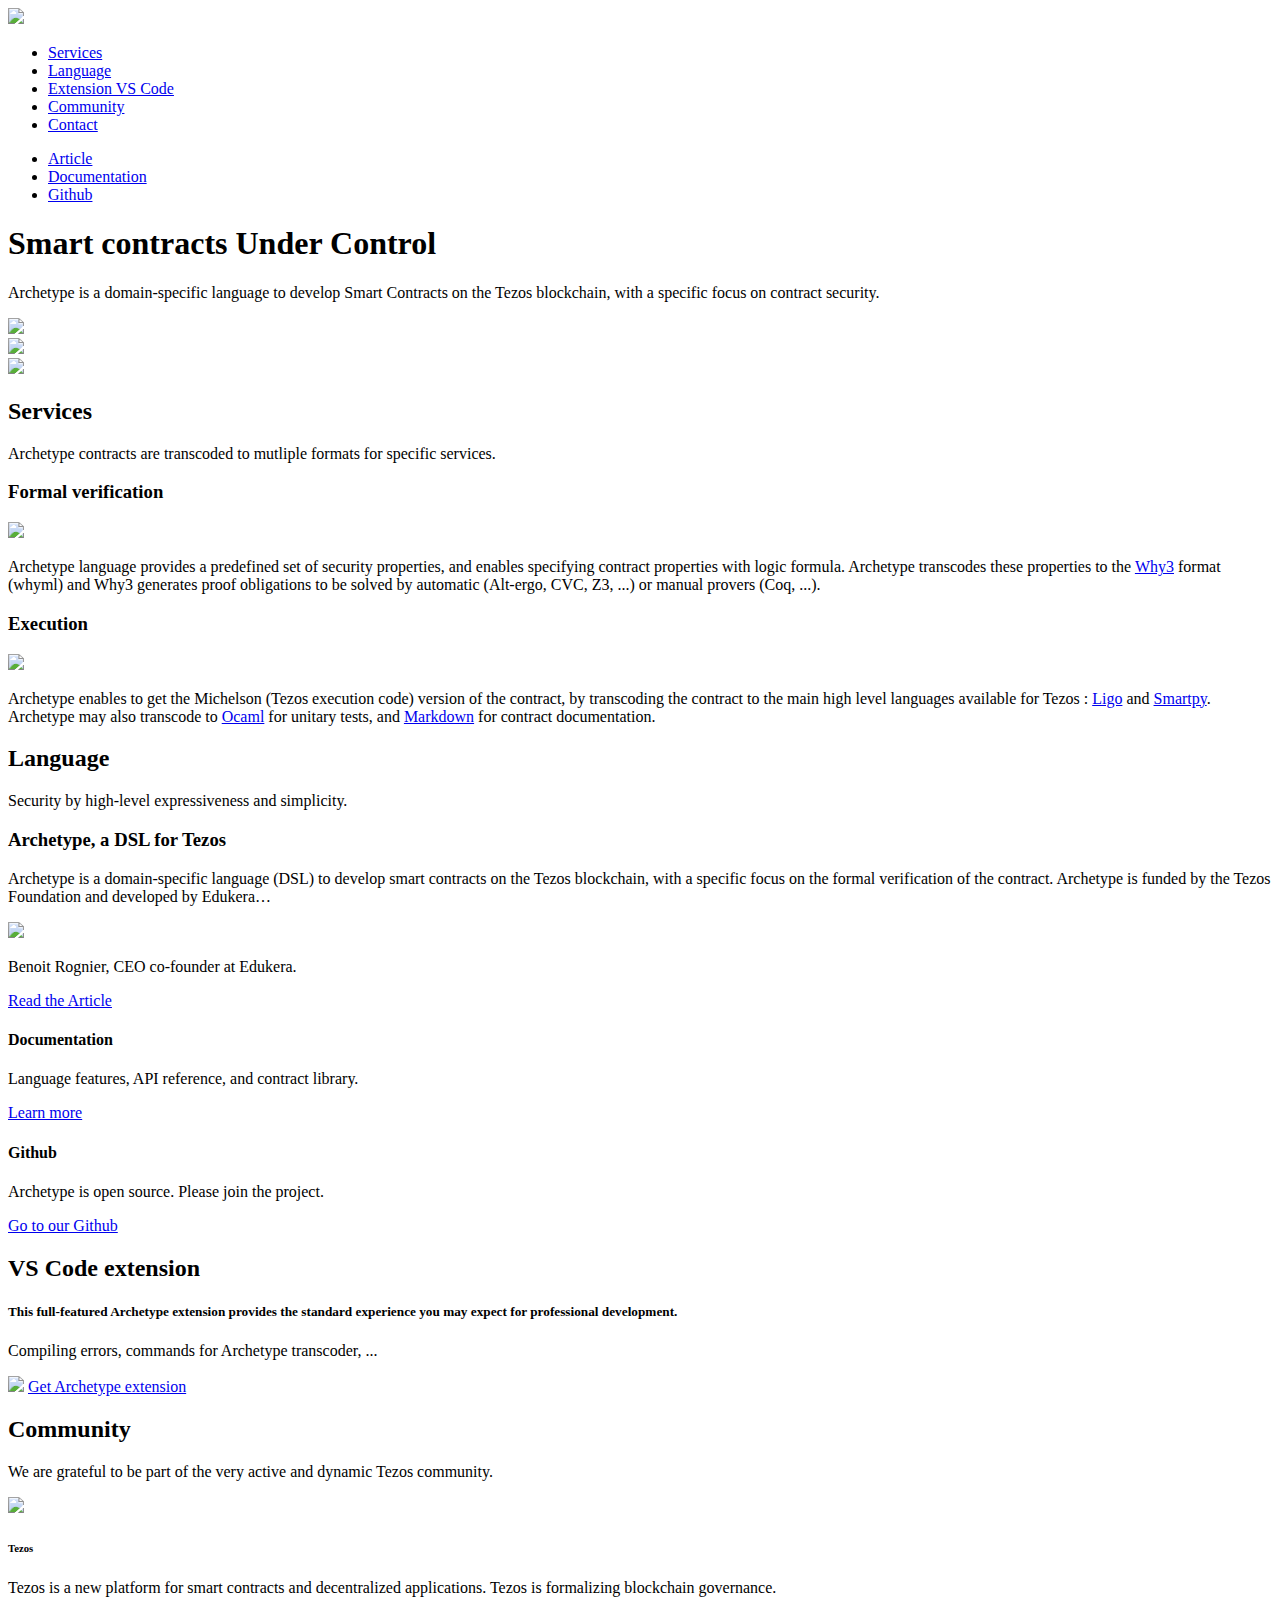
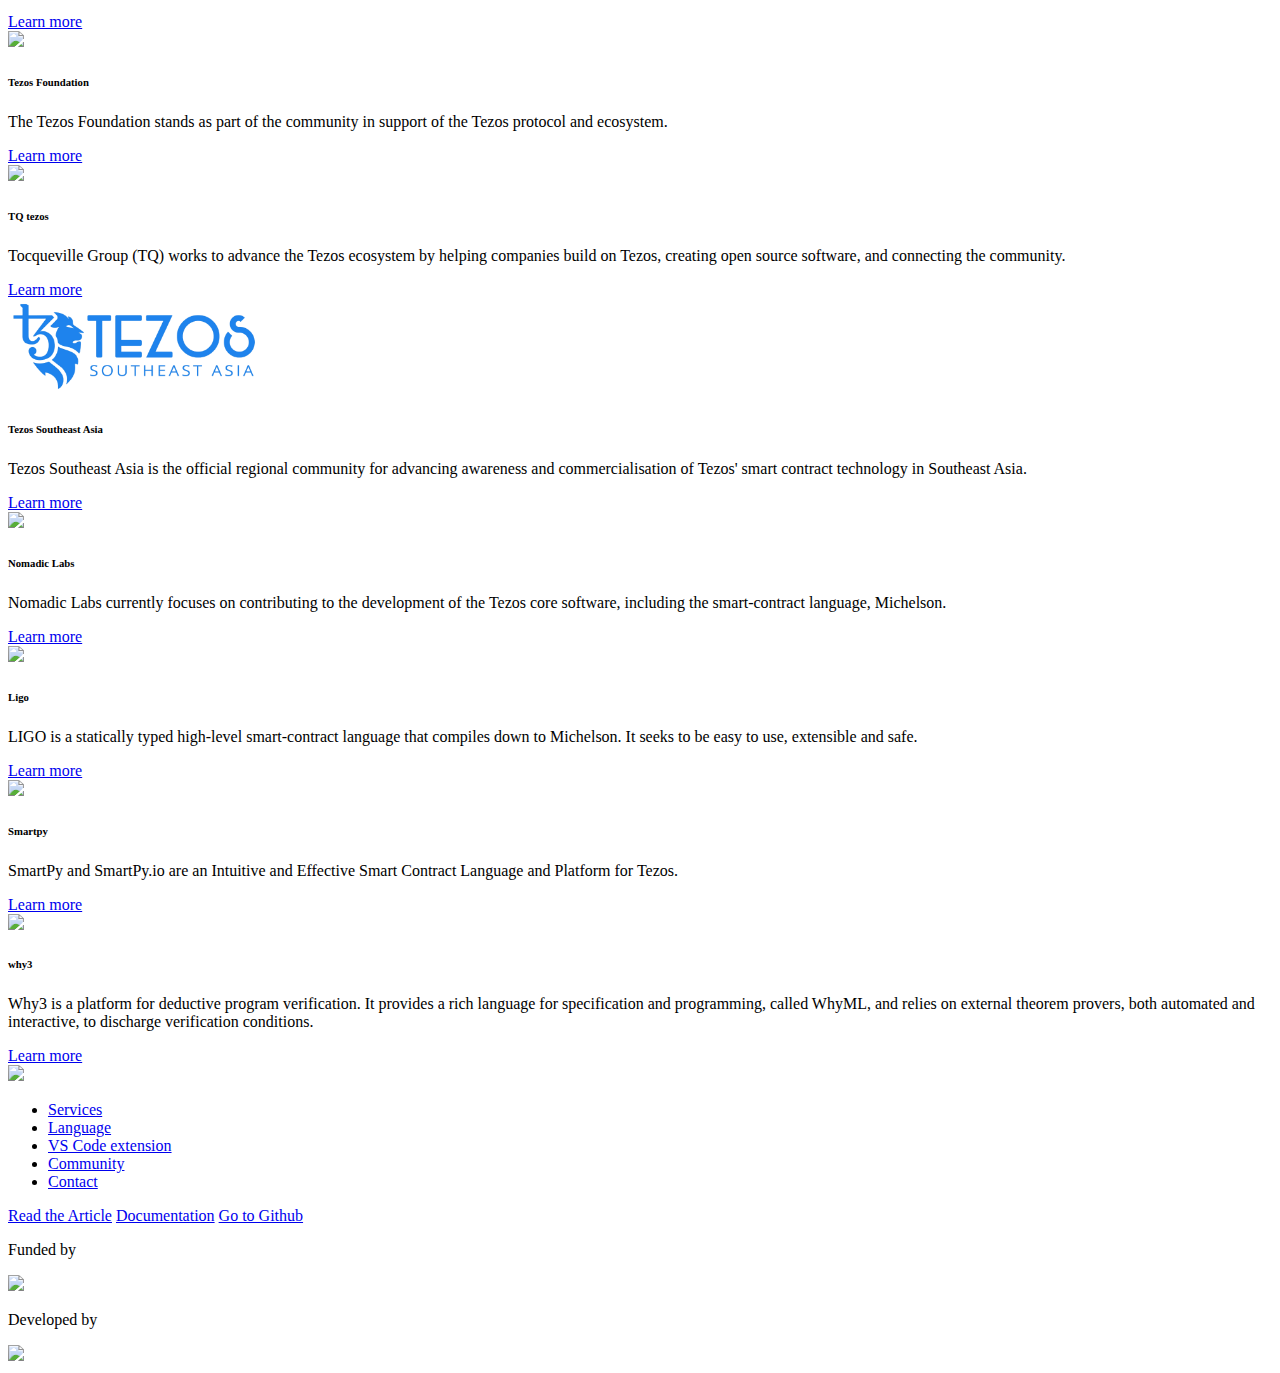
==== index.html @ a20a6f35 "code cleansing" ====
<!DOCTYPE html>
<!--[if lt IE 7]>      <html class="no-js lt-ie9 lt-ie8 lt-ie7"> <![endif]-->
<!--[if IE 7]>         <html class="no-js lt-ie9 lt-ie8"> <![endif]-->
<!--[if IE 8]>         <html class="no-js lt-ie9"> <![endif]-->
<!--[if gt IE 8]><!-->
<html class="no-js">
<!--<![endif]-->

<head>
    <meta charset="UTF-8">
    <meta name="viewport" content="width=device-width, initial-scale=1, shrink-to-fit=no">
    <meta name="description"
        content="Archetype is a domain-specific language (DSL) to develop smart contracts on the Tezos blockchain, with a specific focus on contract security.">
    <meta name="keywords" content="language smart-contract tezos verification dsl">

    <meta http-equiv="expires" content="Tue, 01 Jan 1980 1:00:00 GMT">

    <title>Archetype</title>


    <link rel="shortcut icon" href="images/favicon@2x.png">
    <link
        href="https://fonts.googleapis.com/css?family=Open+Sans:300,400,600,700|Montserrat:300,400,500,600,700|Source+Serif+Pro&display=swap"
        rel="stylesheet">
    <link href="css/bootstrap.min.css" rel="stylesheet" type="text/css">
    <link href="css/aos.css" rel="stylesheet" type="text/css">
    <link href="css/style.css" rel="stylesheet" type="text/css">

</head>

<body>
    <!--header [start]-->
    <header>
        <div class="layout">
            <div class="container-fluid">
                <!--navigation [start]-->
                <nav class="navbar fixed-top absolute-top navbar-expand-lg navbar-light ">
                    <a class="navbar-brand" href="#">
                        <img src="images/logo.svg">
                    </a>
                    <a id="nav-icon2" class="nav_toggle">
                        <span></span>
                        <span></span>
                        <span></span>
                        <span></span>
                        <span></span>
                        <span></span>
                    </a>

                    <div class="collapse navbar-collapse navigation_view" id="containerNavbar">
                        <div class="navigation_innner">
                            <div class="mobile_navigation">
                                <ul>
                                    <li><a href="#service" class="nav-link">Services</a></li>
                                    <li><a href="#language" class="nav-link">Language</a></li>
                                    <li><a href="#vs_code" class="nav-link">Extension VS Code</a></li>
                                    <li><a href="#community" class="nav-link">Community</a></li>
                                    <li><a href="javascript:;" class="nav-link">Contact</a></li>
                                </ul>
                            </div>
                            <ul class="nav">
                                <li class="nav-item">
                                    <a target="_blank" class="nav-link active"
                                        href="https://medium.com/coinmonks/archetype-a-dsl-for-tezos-6f55c92d1035">Article</a>
                                </li>
                                <li class="nav-item">
                                    <a target="_blank" class="nav-link"
                                        href="https://docs.archetype-lang.org/">Documentation</a>
                                </li>
                                <li class="nav-item">
                                    <a target="_blank" class="nav-link git_icon_white"
                                        href="https://github.com/edukera/archetype-lang"><i></i>Github</a>
                                </li>
                            </ul>
                        </div>
                    </div>
                </nav>
                <!--navigation [End]-->
            </div>
        </div>
        <!--banner [start]-->
        <div class="banner">
            <div class="layout">
                <div class="container-fluid">
                    <div class="d-flex flex-wrap">
                        <div class="col-sm-12 col-md-12 col-lg-6">
                            <div class="banner_info" data-aos="fade-right">
                                <h1>Smart contracts Under Control</h1>
                                <p>Archetype is a domain-specific language to develop Smart Contracts on the Tezos
                                    blockchain,
                                    with a specific focus on contract security.</p>
                            </div>
                        </div>
                    </div>
                </div>
            </div>
            <div class="scene_banner" id="scene_banner">
                <div class="particle_object" data-depth="0.5">
                    <img src="images/banner_parts.png">
                </div>
                <div class="particle_object_blur" data-depth="0.3">
                    <img src="images/banner_part2.png">
                </div>
            </div>

            <div class="banner_right_part" data-aos="zoom-in" data-aos-offset="50">
                <div class="banner_image">
                    <img src="images/Illu-home.svg">
                </div>
            </div>
        </div>
        <!--banner [End]-->
    </header>
    <!--header [end]-->
    <!--main [start]-->
    <main>
        <!--service section [start]-->
        <div class="service_section" id="service">
            <div class="layout">
                <div class="container-fluid">
                    <div class="d-flex flex-wrap">
                        <div class="col-sm-12 col-md-7 col-lg-6 col-xl-5">
                            <div class="service_title_part">
                                <h2 class="title">Services</h2>
                                <p class="subtitle">Archetype contracts are transcoded to mutliple formats for specific
                                    services.</p>
                            </div>
                        </div>
                    </div>
                </div>
            </div>
            <div class="service_list">
                <div class="service_row">
                    <div class="layout">
                        <div class="container-fluid">
                            <div class="service_item">
                                <div class="col-sm-12">
                                    <div class="d-flex justify-content-end">
                                        <div class="flex-md-column">
                                            <div class="service_info">
                                                <h3 class="sub_heading" data-aos="fade-left">Formal verification</h3>
                                                <div class="service_image" data-aos="fade-right">
                                                    <img src="images/verify_icon@2x.png">
                                                </div>
                                                <p data-aos="fade-left">Archetype language provides a predefined set of
                                                    security properties, and enables specifying contract properties with
                                                    logic formula. Archetype transcodes these properties to the 
                                                    <a target="_blank" href="http://why3.lri.fr">Why3</a> format (whyml) and Why3 generates 
                                                    proof obligations to be solved by automatic (Alt-ergo, CVC, Z3, ...) or 
                                                    manual provers (Coq, ...).</p>
                                            </div>
                                        </div>
                                    </div>
                                </div>
                            </div>
                        </div>
                    </div>

                </div>
                <div class="service_row">
                    <div class="layout">
                        <div class="container-fluid">
                            <div class="service_item">
                                <div class="col-sm-12">
                                    <div class="d-flex justify-content-start">
                                        <div class="flex-md-column">
                                            <div class="service_info">
                                                <h3 class="sub_heading" data-aos="fade-right">Execution</h3>
                                                <div class="service_image" data-aos="fade-left">
                                                    <img src="images/execution_icon@2x.png">
                                                </div>
                                                <p data-aos="fade-right">Archetype enables to get the Michelson (Tezos
                                                    execution code)
                                                    version of the contract, by transcoding the contract to the main
                                                    high level languages available for Tezos :
                                                    <a target="_blank" href="https://ligolang.org/">Ligo</a> and <a
                                                        target="_blank" href="https://smartpy.io/">Smartpy</a>.
                                                    Archetype may also transcode to <a target="_blank"
                                                        href="https://ocaml.org/">Ocaml</a>
                                                    for unitary tests, and <a target="_blank" href="https://en.wikipedia.org/wiki/Markdown">Markdown</a> 
                                                    for contract documentation.</p>
                                            </div>
                                        </div>
                                    </div>
                                </div>
                            </div>
                        </div>
                    </div>
                </div>
            </div>
        </div>
        <!--service section [End]-->
        <!--language section [Start]-->
        <div class="language_section" id="language">
            <div class="layout">
                <div class="container-fluid">
                    <div class="d-flex flex-wrap">
                        <div class="col-sm-12">
                            <h2 class="title">Language</h2>
                            <p class="subtitle">Security by high-level expressiveness and simplicity.</p>
                        </div>
                    </div>
                    <div class="language_section_column">
                        <div class="d-flex flex-wrap flex-column flex-sm-column flex-lg-row">
                            <div class="col-sm-12 col-md-12 col-lg-7 col-xl-9">
                                <div class="testinomial_section">
                                    <h3>Archetype, a DSL for Tezos</h3>
                                    <p>Archetype is a domain-specific language (DSL) to develop smart contracts on the
                                        Tezos blockchain, with a specific focus on the formal verification of the
                                        contract. Archetype is funded by the Tezos Foundation and developed by Edukera…
                                    </p>
                                    <div class="testinomial_author">
                                        <span class="author_image"><img src="images/benoit_image.png"></span>
                                        <p class="author_name">Benoit Rognier, CEO co-founder at Edukera.</p>
                                    </div>
                                    <div class="button_outer">
                                        <a target="_blank"
                                            href="https://medium.com/coinmonks/archetype-a-dsl-for-tezos-6f55c92d1035"
                                            class="orange-buttons-pills"><span>Read the Article</span></a>
                                    </div>
                                </div>
                            </div>
                            <div class="col-sm-12 col-md-12 col-lg-5 col-xl-3">
                                <div class="testinomial_sidebar">
                                    <div class="testinomial_sidebar_row">
                                        <h4 class="doc_title">Documentation</h4>
                                        <p>Language features, API reference, and contract library.</p>
                                        <a target="_blank" href="https://docs.archetype-lang.org"
                                            class="grey-buttons-pills"><span>Learn
                                                more</span></a>
                                    </div>
                                    <div class="testinomial_sidebar_row">
                                        <h4 class="git_title">Github</h4>
                                        <p>Archetype is open source. Please join the project.</p>
                                        <a target="_blank" href="https://github.com/edukera/archetype-lang"
                                            class="grey-buttons-pills"><span>Go to our Github</span></a>
                                    </div>
                                </div>
                            </div>
                        </div>
                    </div>

                </div>
            </div>
        </div>
        <!--language section [End]-->
        <!--Extension VS Code section [Start]-->
        <div class="vs_code_section" id="vs_code">
            <div class="layout">
                <div class="container-fluid">
                    <div class="container_vs_code">
                        <div class="d-flex align-items-center flex-column flex-sm-column flex-lg-row">
                            <div class="col-sm-12 col-md-12 col-lg-6">
                                <h2 class="title white-title">VS Code extension</h2>
                                <h5 class="subtitle ">This full-featured Archetype extension provides the standard
                                    experience you may expect for professional development.</h5>
                                <p>Compiling errors, commands for Archetype transcoder, ...</p>
                            </div>
                            <div class="col-sm-12 col-md-12 col-lg-6">
                                <div class="vs_code_wrapper">
                                    <div class="d-flex flex-column justify-content-center align-items-center">
                                        <span class="banner_logo_item"><img src="images/banner_logo.svg"></span>
                                        <a target="_blank"
                                            href="https://marketplace.visualstudio.com/items?itemName=edukera.archetype"
                                            class="orange-buttons-pills"><span>Get Archetype
                                                extension</span></a>
                                    </div>
                                </div>
                            </div>
                        </div>
                    </div>
                </div>
            </div>
        </div>
        <!--Extension VS Code section [End]-->
        <!--community VS Code section [start]-->
        <div class="community_section" id="community">
            <div class="layout">
                <div class="container-fluid">
                    <div class="d-flex align-items-center">
                        <div class="col-sm-12 col-md-8 col-lg-6 col-xl-5">
                            <h2 class="title">Community</h2>
                            <p class="subtitle ">We are grateful to be part of the very active and dynamic Tezos
                                community.
                            </p>
                        </div>
                    </div>
                    <div class="d-flex flex-wrap align-items-stretch justify-content-between">
                        <div class="col-sm-12 col-lg-4">
                            <div class="community_block">
                                <span class="community_logo"><img src="images/t3_logo.svg"></span>
                                <h6 class="community_title">Tezos</h6>
                                <p>Tezos is a new platform for smart contracts and decentralized applications.
                                    Tezos is formalizing blockchain governance.</p>
                                <a target="_blank" href="https://tezos.com/" class="grey-buttons-pills"><span>Learn
                                        more</span></a>
                            </div>
                        </div>
                        <div class="col-sm-12 col-lg-4">
                            <div class="community_block">
                                <span class="community_logo"><img src="images/tezos_logo.svg"></span>
                                <h6 class="community_title">Tezos Foundation</h6>
                                <p>The Tezos Foundation stands as part of the community in support of the Tezos protocol
                                    and ecosystem.</p>
                                <a target="_blank" href="https://tezos.foundation/"
                                    class="grey-buttons-pills"><span>Learn
                                        more</span></a>
                            </div>
                        </div>
                        <div class="col-sm-12 col-lg-4">
                            <div class="community_block">
                                <span class="community_logo"><img src="images/tq_logo.svg"></span>
                                <h6 class="community_title">TQ tezos</h6>
                                <p>Tocqueville Group (TQ) works to advance the Tezos ecosystem by helping companies
                                    build on Tezos, creating open source software, and connecting the community.</p>
                                <a target="_blank" href="https://tqtezos.com/index.html"
                                    class="grey-buttons-pills"><span>Learn
                                        more</span></a>
                            </div>
                        </div>
                    </div>
                    <div class="col-sm-12 col-lg-4">
                            <div class="community_block">
                                <span class="community_logo">
                                        <img alt="Tezos Southeast Asia" src="images/tezossa.png" width="255" height="95" 
                                             scale="2" style="height: 95px;">
                                </span>
                                <h6 class="community_title">Tezos Southeast Asia</h6>
                                <p>Tezos Southeast Asia is the official regional community for advancing 
                                   awareness and commercialisation of 
                                   Tezos' smart contract technology in Southeast Asia.</p>
                                <a target="_blank" href="https://www.tezos.org.sg/"
                                    class="grey-buttons-pills"><span>Learn
                                        more</span></a>
                            </div>
                        </div>
                    <span class="community_spacer"></span>
                    <div class="d-flex flex-wrap align-items-stretch justify-content-between">
                        <div class="col-sm-12 col-lg-4">
                            <div class="community_block">
                                <span class="community_logo"><img src="images/nomadiclabs_logo.svg"></span>
                                <h6 class="community_title">Nomadic Labs</h6>
                                <p>Nomadic Labs currently focuses on contributing to the development of the Tezos core
                                    software, including the smart-contract language, Michelson.
                                </p>
                                <a target="_blank" href="https://www.nomadic-labs.com/"
                                    class="grey-buttons-pills"><span>Learn
                                        more</span></a>
                            </div>
                        </div>
                        <div class="col-sm-12 col-lg-4">
                            <div class="community_block">
                                <span class="community_logo"><img src="images/ligo_logo.svg"></span>
                                <h6 class="community_title">Ligo</h6>
                                <p>LIGO is a statically typed high-level smart-contract language that compiles down to
                                    Michelson. It seeks to be easy to use, extensible and safe.</p>
                                <a target="_blank" href="https://ligolang.org/" class="grey-buttons-pills"><span>Learn
                                        more</span></a>
                            </div>
                        </div>
                        <div class="col-sm-12 col-lg-4">
                            <div class="community_block">
                                <span class="community_logo"><img src="images/smartpy_logo.svg"></span>
                                <h6 class="community_title">Smartpy</h6>
                                <p>SmartPy and SmartPy.io are
                                    an Intuitive and Effective
                                    Smart Contract Language and
                                    Platform for Tezos.</p>
                                <a target="_blank" href="https://smartpy.io/" class="grey-buttons-pills"><span>Learn
                                        more</span></a>
                            </div>
                        </div>
                    </div>
                    <span class="community_spacer"></span>
                    <div class="d-flex flex-wrap align-items-stretch justify-content-between">
                        <div class="col-sm-12 col-lg-4">
                            <div class="community_block">
                                <span class="community_logo"><img src="images/why3_logo.svg"></span>
                                <h6 class="community_title">why3</h6>
                                <p>Why3 is a platform for deductive program verification. It provides a rich language
                                    for specification and programming, called WhyML, and relies on external theorem
                                    provers,
                                    both automated and interactive, to discharge verification conditions.</p>
                                <a target="_blank" href="http://why3.lri.fr/" class="grey-buttons-pills"><span>Learn
                                        more</span></a>
                            </div>
                        </div>
                    </div>

                </div>
            </div>
        </div>
        <!--community VS Code section [End]-->
    </main>
    <!--main [end]-->
    <!--footer [start]-->
    <footer>
        <div class="footer_top" id="scene_footer">
            <div class="footer_particles" data-depth="0.5"></div>
            <div class="layout footer_layout">
                <div class="container-fluid">
                    <div class="d-flex flex-column justify-content-center align-items-center">
                        <div class="footer_logo">
                            <a href="javascript:;"><img src="images/footer_logo.svg"></a>
                        </div>
                        <div class="footer_navigation">
                            <ul>
                                <li><a href="#service" class="nav-link">Services</a></li>
                                <li><a href="#language" class="nav-link">Language</a></li>
                                <li><a href="#vs_code" class="nav-link">VS Code extension</a></li>
                                <li><a href="#community" class="nav-link">Community</a></li>
                                <li><a href="javascript:;" class="nav-link">Contact</a></li>
                            </ul>
                        </div>
                        <div class="footer_extra_info">
                            <div class="d-flex flex-column flex-sm-column flex-xl-row">
                                <div class="col-sm-12 col-md-12 col-lg-12 col-xl-8">
                                    <div class="footer_buttons">
                                        <a target="_blank"
                                            href="https://medium.com/coinmonks/archetype-a-dsl-for-tezos-6f55c92d1035"
                                            class="orange-buttons-pills"><span>Read the Article</span></a>
                                        <a target="_blank" href="https://docs.archetype-lang.org"
                                            class="orange-buttons-pills"><span>Documentation</span></a>
                                        <a target="_blank" href="https://github.com/edukera/archetype-lang"
                                            class="orange-buttons-pills git_icon_button"><i></i><span>Go to
                                                Github</span></a>
                                    </div>
                                </div>
                                <div class="col-sm-12 col-md-12 col-lg-12 col-xl-4">
                                    <div
                                        class="d-flex justify-content-center justify-content-sm-center justify-content-xl-end align-items-center">
                                        <div class="founded_column">
                                            <p>Funded by</p>
                                            <span class="d-flex justify-content-center align-items-center"><a
                                                    href="https://tezos.foundation/"><img
                                                        src="images/t3_footer_logo.svg"></a></span>
                                        </div>
                                        <div class="founded_column">
                                            <p>Developed by</p>
                                            <span class="d-flex justify-content-center align-items-center"><a
                                                    href="https://www.edukera.com"><img
                                                        src="images/edukera_logo.svg"></a></span>
                                        </div>
                                    </div>
                                </div>
                            </div>
                        </div>
                    </div>
                </div>
            </div>
        </div>
        <!--<div class="footer_bottom">
            <div class="layout">
                <div class="container-fluid">
                    <div class="d-flex justify-content-end align-items-center">
                        <p>All rights reserved - ARCHETYPE © 2019 <span><img src="images/footer_logo_icon.svg"></span>
                        </p>
                    </div>
                </div>
            </div>
        </div>-->
    </footer>
    <!--footer [end]-->

    <script type="text/javascript" src="js/jquery-3.4.1.min.js" defer></script>
    <script type="text/javascript" src="js/bootstrap.min.js" defer></script>
    <script type="text/javascript" src="js/aos.js" defer></script>
    <script type="text/javascript" src="js/parallax.min.js" defer></script>
    <script type="text/javascript" src="js/script.js" defer></script>
    <script>

    </script>
</body>

</html>
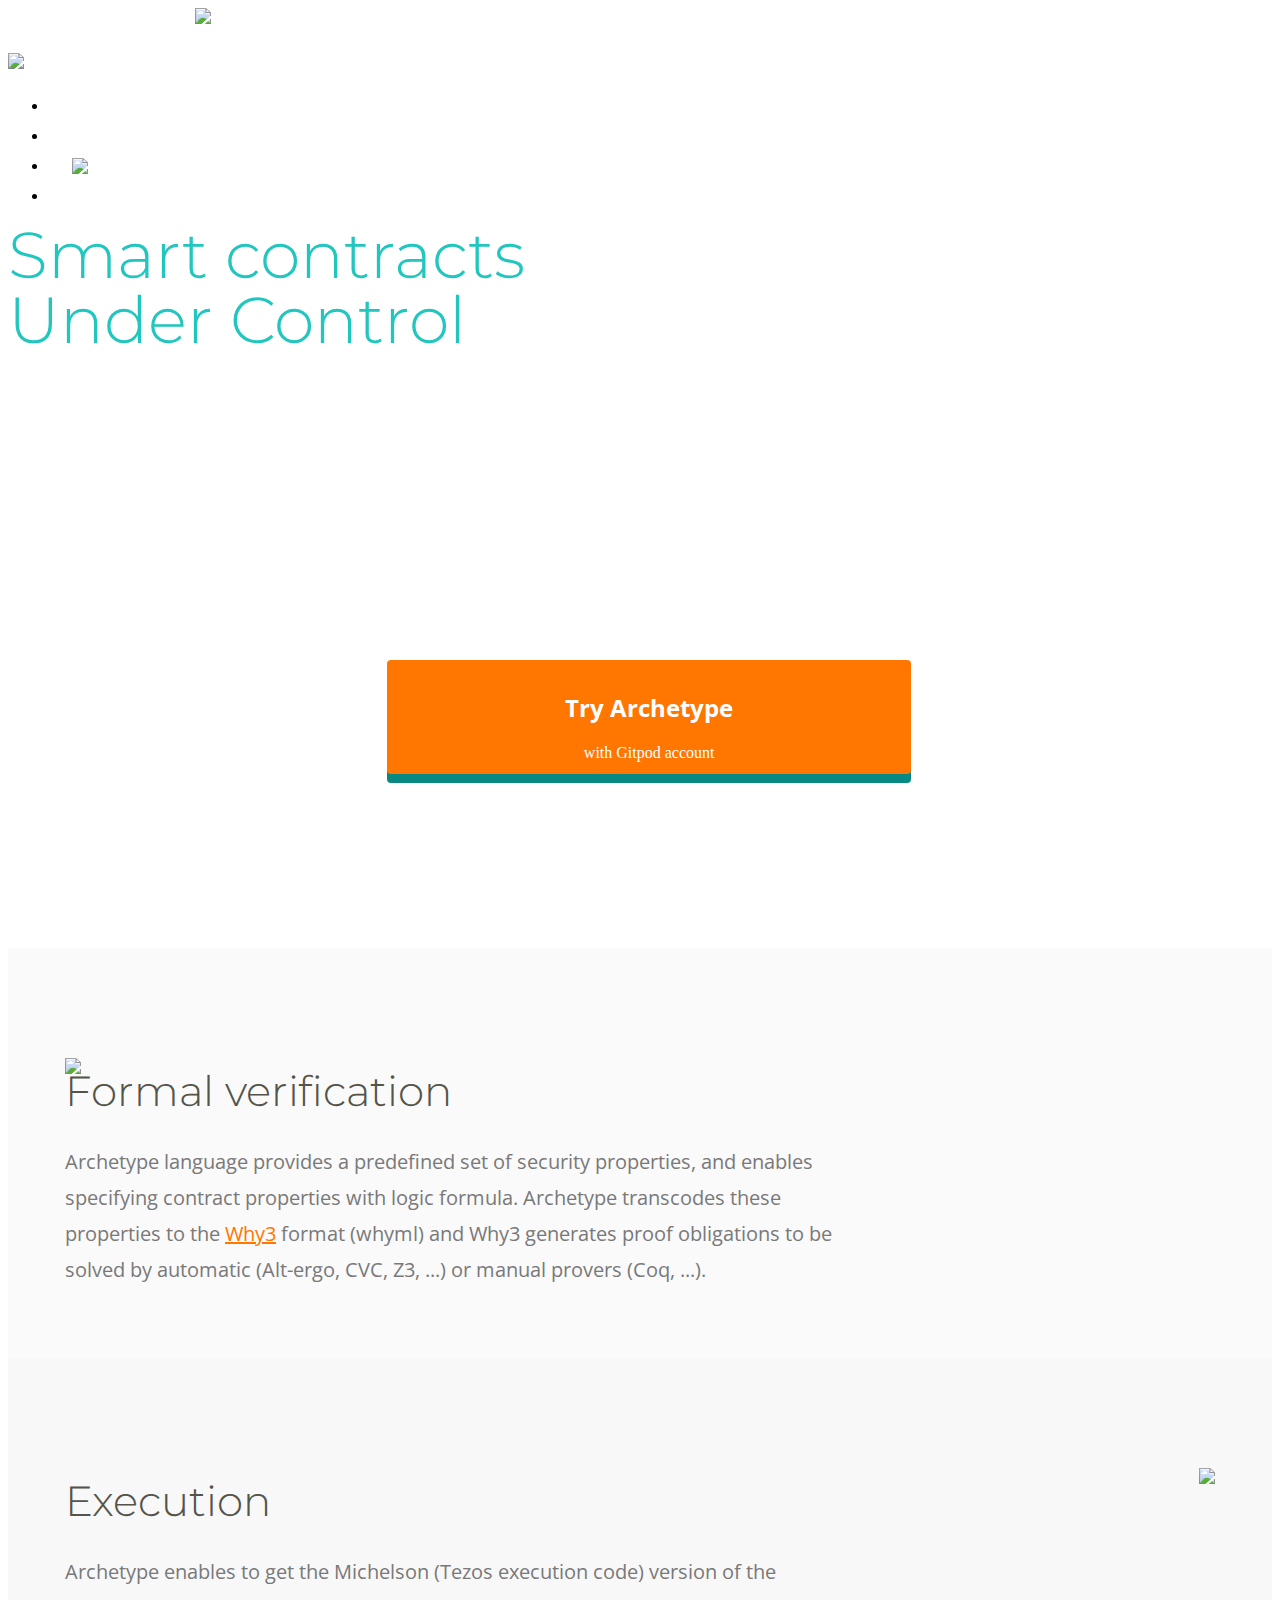
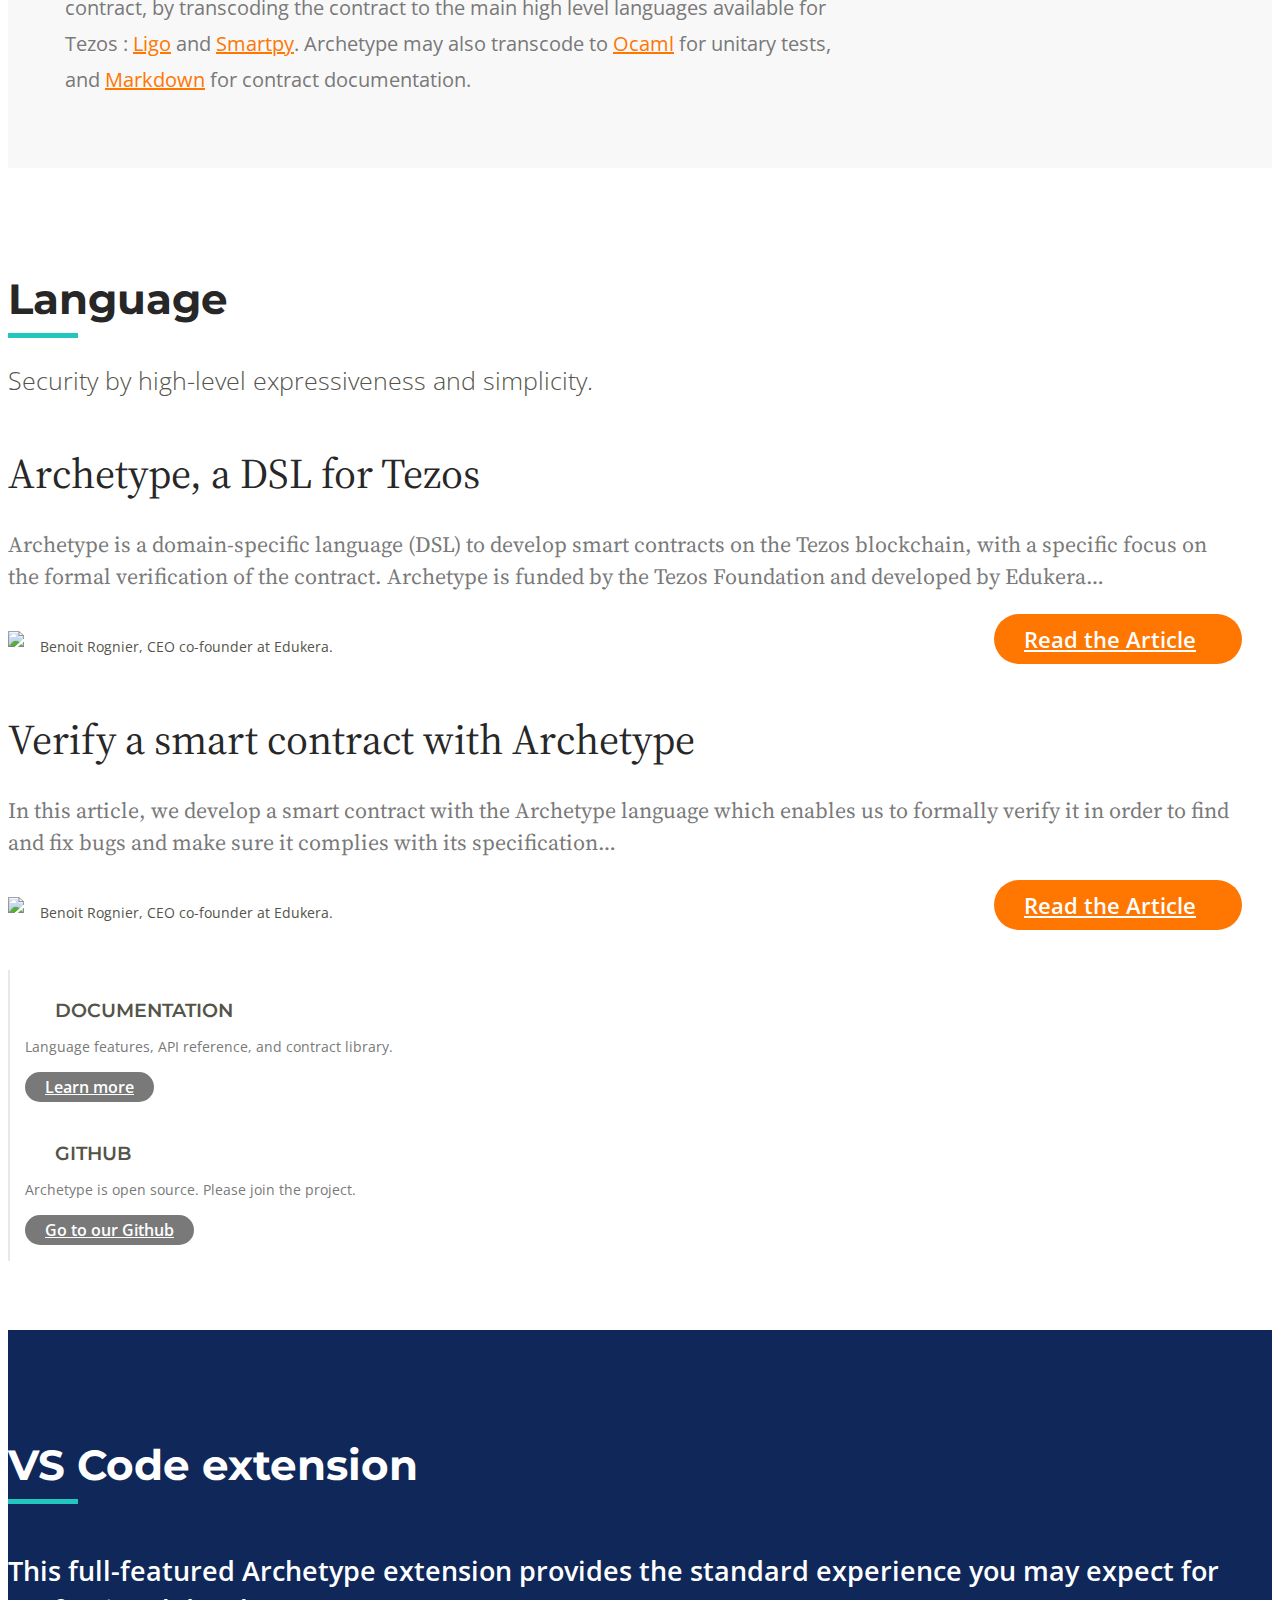
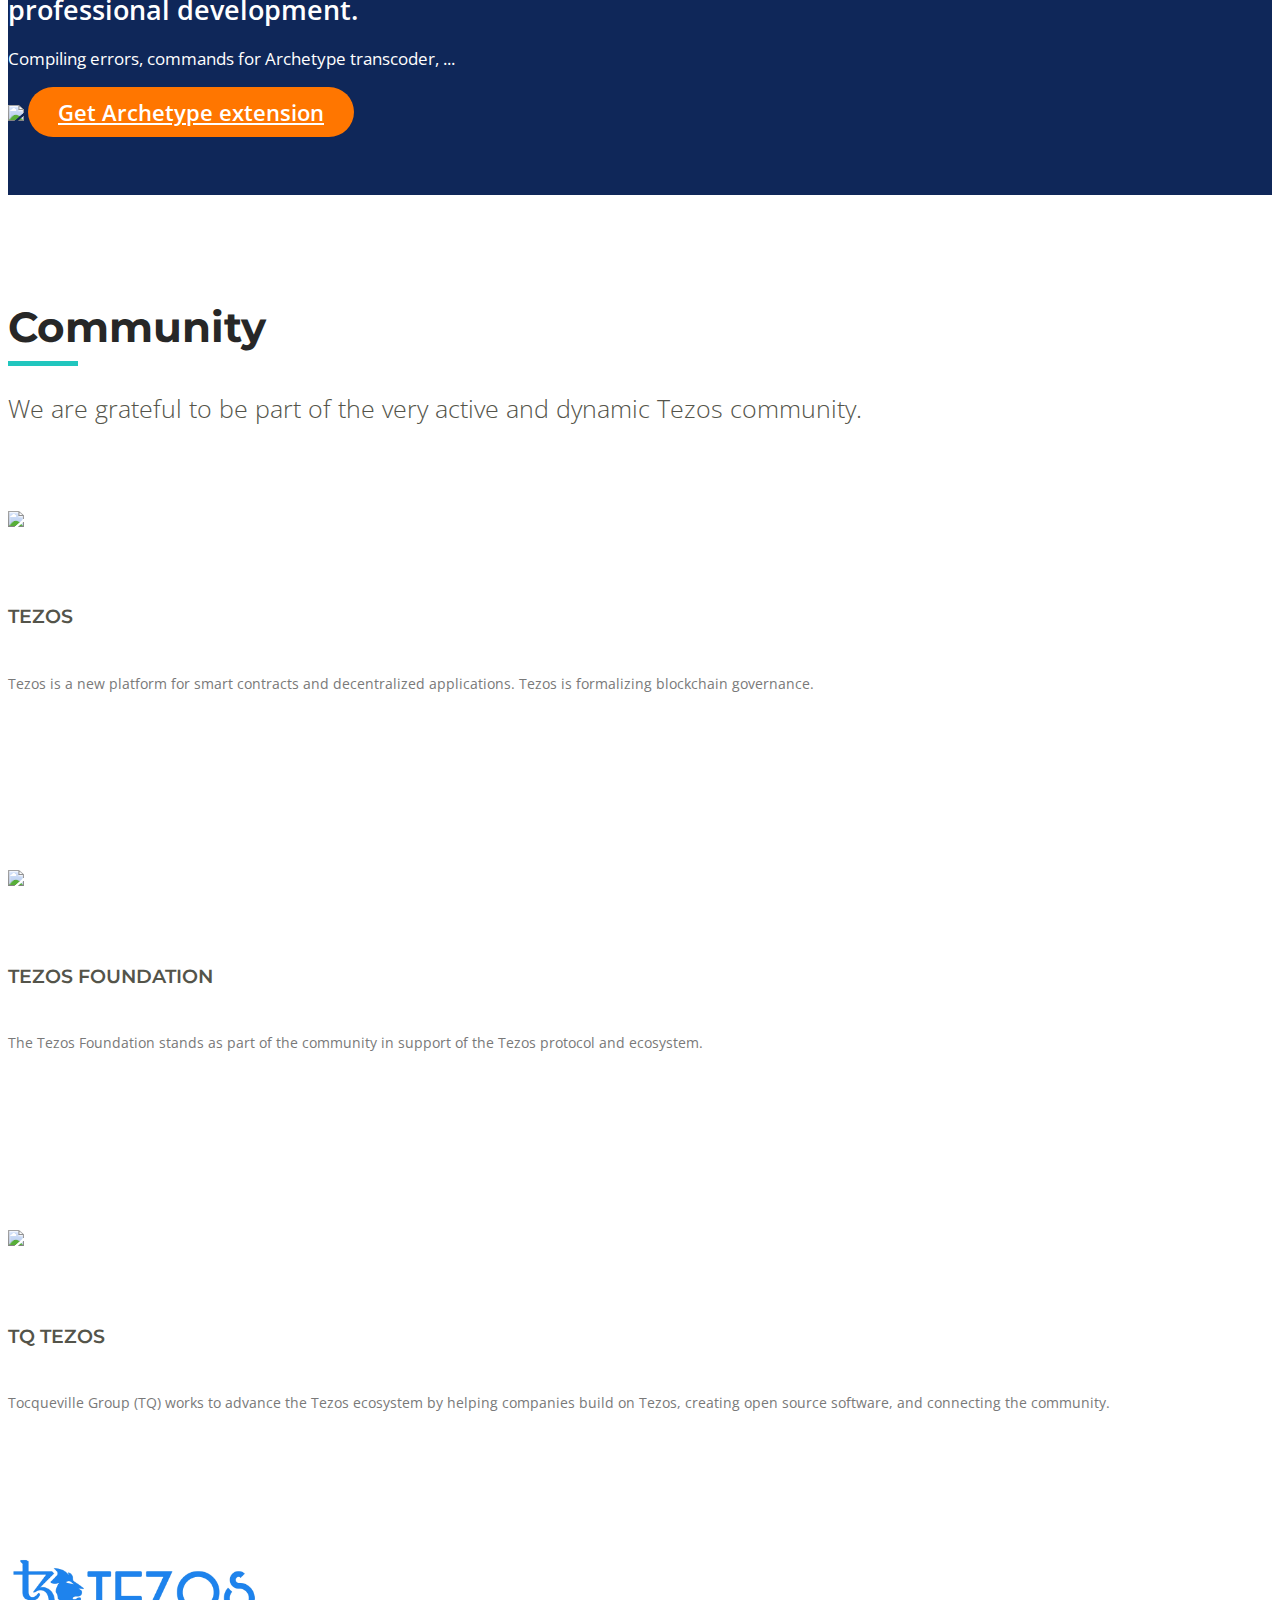
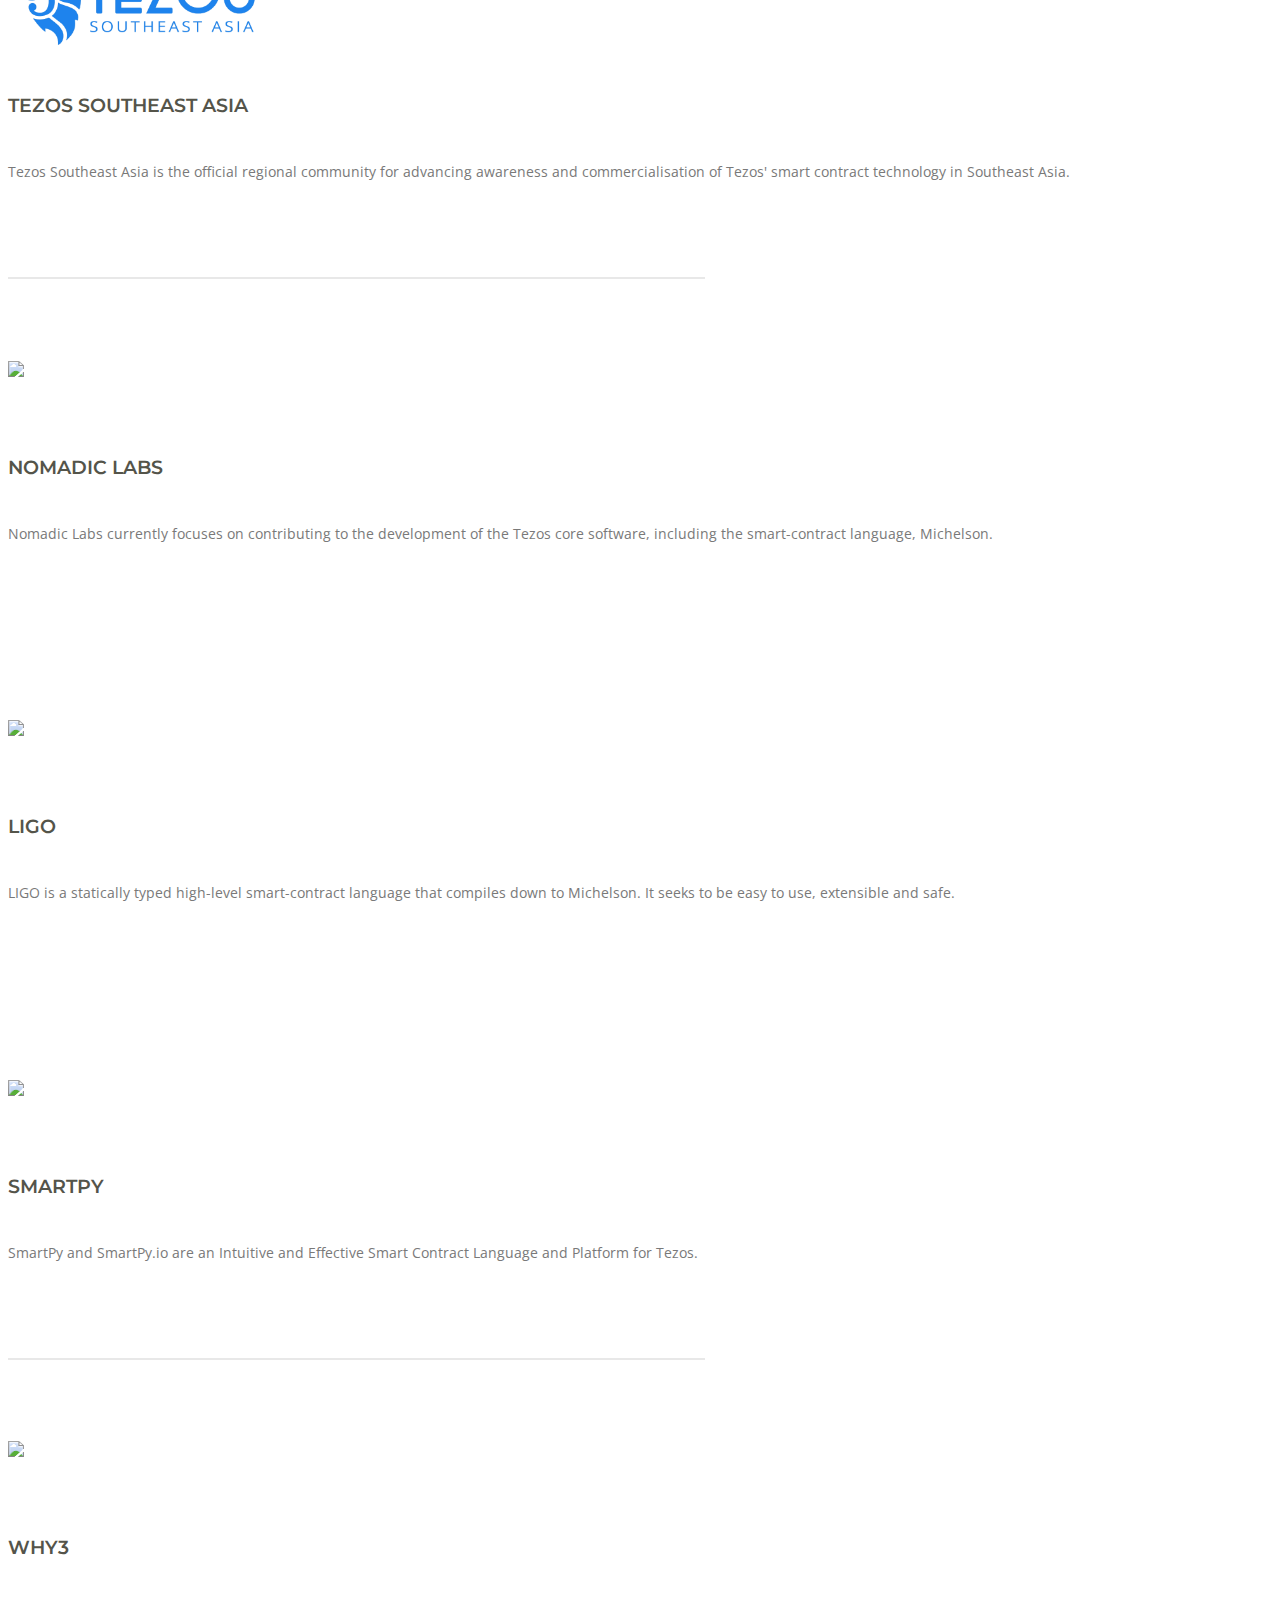
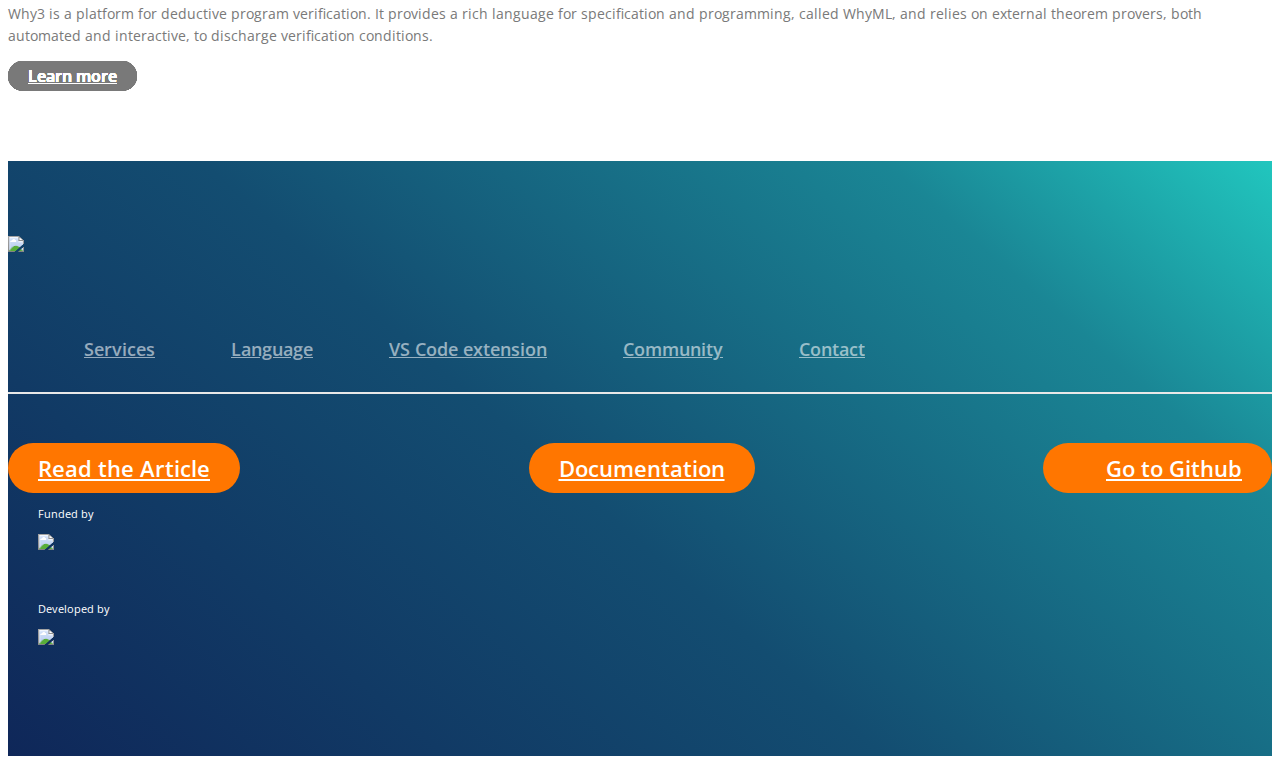
==== commit 6be4a184: "adds try archetype button" ====
--- a/index.html
+++ b/index.html
@@ -60,8 +60,8 @@
                             </div>
                             <ul class="nav">
                                 <li class="nav-item">
-                                    <a target="_blank" class="nav-link active"
-                                        href="https://medium.com/coinmonks/archetype-a-dsl-for-tezos-6f55c92d1035">Article</a>
+                                    <a class="nav-link"
+                                        href="#language">Language</a>
                                 </li>
                                 <li class="nav-item">
                                     <a target="_blank" class="nav-link"
@@ -71,6 +71,10 @@
                                     <a target="_blank" class="nav-link git_icon_white"
                                         href="https://github.com/edukera/archetype-lang"><i></i>Github</a>
                                 </li>
+                                <li class="nav-item">
+                                    <a target="_blank" class="nav-link twitter_icon_white"
+                                        href="https://twitter.com/archetype_lang"><i></i>Twitter</a>
+                                </li>
                             </ul>
                         </div>
                     </div>
@@ -87,8 +91,8 @@
                             <div class="banner_info" data-aos="fade-right">
                                 <h1>Smart contracts Under Control</h1>
                                 <p>Archetype is a domain-specific language to develop Smart Contracts on the Tezos
-                                    blockchain,
-                                    with a specific focus on contract security.</p>
+                                    blockchain, with all Michelson features plus <i>exclusive features</i> (new types, state machine desgin, ...) to ease the development, test and formal verification of the Smart Contract.
+                                </p>
                             </div>
                         </div>
                     </div>
@@ -106,6 +110,16 @@
             <div class="banner_right_part" data-aos="zoom-in" data-aos-offset="50">
                 <div class="banner_image">
                     <img src="images/Illu-home.svg">
+                </div>
+            </div>
+            <div class="layout">
+                <div class="container-fluid">
+                    <a href="https://gitpod.io/#https://github.com/edukera/try-archetype" target="_blank" style='text-decoration:none'>
+                        <div class="try-button">
+                            <h2 style='color:white; font-family: Open Sans, sans-serif;'>Try Archetype</h2>
+                            <div style='color:white'>with Gitpod account</div>
+                        </div>
+                    </a>
                 </div>
             </div>
         </div>
@@ -116,19 +130,7 @@
     <main>
         <!--service section [start]-->
         <div class="service_section" id="service">
-            <div class="layout">
-                <div class="container-fluid">
-                    <div class="d-flex flex-wrap">
-                        <div class="col-sm-12 col-md-7 col-lg-6 col-xl-5">
-                            <div class="service_title_part">
-                                <h2 class="title">Services</h2>
-                                <p class="subtitle">Archetype contracts are transcoded to mutliple formats for specific
-                                    services.</p>
-                            </div>
-                        </div>
-                    </div>
-                </div>
-            </div>
+
             <div class="service_list">
                 <div class="service_row">
                     <div class="layout">
@@ -144,9 +146,9 @@
                                                 </div>
                                                 <p data-aos="fade-left">Archetype language provides a predefined set of
                                                     security properties, and enables specifying contract properties with
-                                                    logic formula. Archetype transcodes these properties to the 
-                                                    <a target="_blank" href="http://why3.lri.fr">Why3</a> format (whyml) and Why3 generates 
-                                                    proof obligations to be solved by automatic (Alt-ergo, CVC, Z3, ...) or 
+                                                    logic formula. Archetype transcodes these properties to the
+                                                    <a target="_blank" href="http://why3.lri.fr">Why3</a> format (whyml) and Why3 generates
+                                                    proof obligations to be solved by automatic (Alt-ergo, CVC, Z3, ...) or
                                                     manual provers (Coq, ...).</p>
                                             </div>
                                         </div>
@@ -177,7 +179,7 @@
                                                         target="_blank" href="https://smartpy.io/">Smartpy</a>.
                                                     Archetype may also transcode to <a target="_blank"
                                                         href="https://ocaml.org/">Ocaml</a>
-                                                    for unitary tests, and <a target="_blank" href="https://en.wikipedia.org/wiki/Markdown">Markdown</a> 
+                                                    for unitary tests, and <a target="_blank" href="https://en.wikipedia.org/wiki/Markdown">Markdown</a>
                                                     for contract documentation.</p>
                                             </div>
                                         </div>
@@ -209,18 +211,41 @@
                                         Tezos blockchain, with a specific focus on the formal verification of the
                                         contract. Archetype is funded by the Tezos Foundation and developed by Edukera…
                                     </p>
-                                    <div class="testinomial_author">
-                                        <span class="author_image"><img src="images/benoit_image.png"></span>
-                                        <p class="author_name">Benoit Rognier, CEO co-founder at Edukera.</p>
-                                    </div>
-                                    <div class="button_outer">
+                                    <div class="testinomial_author" style="justify-content: space-between;">
+                                        <span style="display:flex;align-items:center;">
+                                            <span class="author_image"><img src="images/benoit_image.png"></span>
+                                            <p class="author_name">Benoit Rognier, CEO co-founder at Edukera.</p>
+                                        </span>
                                         <a target="_blank"
                                             href="https://medium.com/coinmonks/archetype-a-dsl-for-tezos-6f55c92d1035"
                                             class="orange-buttons-pills"><span>Read the Article</span></a>
                                     </div>
-                                </div>
-                            </div>
-                            <div class="col-sm-12 col-md-12 col-lg-5 col-xl-3">
+                                    <div class="button_outer">
+
+                                    </div>
+                                </div>
+                            </div>
+                            <div class="col-sm-12 col-md-12 col-lg-7 col-xl-9">
+                                    <div class="testinomial_section">
+                                        <h3>Verify a smart contract with Archetype</h3>
+                                        <p>In this article, we develop a smart contract with the Archetype language which enables us to formally verify
+                                            it in order to find and fix bugs and make sure it complies with its specification…
+                                        </p>
+                                        <div class="testinomial_author" style="justify-content: space-between;">
+                                            <span style="display:flex;align-items:center;">
+                                                <span class="author_image"><img src="images/benoit_image.png"></span>
+                                                <p class="author_name">Benoit Rognier, CEO co-founder at Edukera.</p>
+                                            </span>
+                                            <a target="_blank"
+                                                href="https://medium.com/@benoit.rognier/verify-a-smart-contract-with-archetype-6e0ea548e2da"
+                                                class="orange-buttons-pills"><span>Read the Article</span></a>
+                                        </div>
+                                        <div class="button_outer">
+
+                                        </div>
+                                    </div>
+                            </div>
+                            <div class="col-sm-12 col-md-12 col-lg-5 col-xl-3 testinomial_wrapper">
                                 <div class="testinomial_sidebar">
                                     <div class="testinomial_sidebar_row">
                                         <h4 class="doc_title">Documentation</h4>
@@ -322,12 +347,12 @@
                     <div class="col-sm-12 col-lg-4">
                             <div class="community_block">
                                 <span class="community_logo">
-                                        <img alt="Tezos Southeast Asia" src="images/tezossa.png" width="255" height="95" 
+                                        <img alt="Tezos Southeast Asia" src="images/tezossa.png" width="255" height="95"
                                              scale="2" style="height: 95px;">
                                 </span>
                                 <h6 class="community_title">Tezos Southeast Asia</h6>
-                                <p>Tezos Southeast Asia is the official regional community for advancing 
-                                   awareness and commercialisation of 
+                                <p>Tezos Southeast Asia is the official regional community for advancing
+                                   awareness and commercialisation of
                                    Tezos' smart contract technology in Southeast Asia.</p>
                                 <a target="_blank" href="https://www.tezos.org.sg/"
                                     class="grey-buttons-pills"><span>Learn
@@ -409,7 +434,7 @@
                                 <li><a href="#language" class="nav-link">Language</a></li>
                                 <li><a href="#vs_code" class="nav-link">VS Code extension</a></li>
                                 <li><a href="#community" class="nav-link">Community</a></li>
-                                <li><a href="javascript:;" class="nav-link">Contact</a></li>
+                                <li><a href="mailto:contact@edukera.com" class="nav-link">Contact</a></li>
                             </ul>
                         </div>
                         <div class="footer_extra_info">
--- a/css/style.css
+++ b/css/style.css
@@ -0,0 +1,404 @@
+/*common section [start]*/
+.try-button{
+    padding: 12px;
+    background-color: #FF7600;
+    transition: background-color 0.5s ease;
+    transition: border-color 0.5s ease;
+    border-radius: 4px;
+    text-align: center;
+    width: 500px;
+    position: relative;
+    top: 100px;
+    box-shadow: 0 9px #088882;
+    margin-left: 30%;
+    margin-right: 30%;
+    max-width: 500px;
+  }
+.try-button:hover{
+    background-color: orange;
+    cursor: pointer;
+    box-shadow: 0 9px #21C6BE;
+}
+.try-button:active {
+    box-shadow: 0 5px #21C6BE;
+    transform: translateY(4px);
+  }
+a{ color: #FF7600;}
+a:hover{ text-decoration: underline;color: #FF7600;}
+p{ font-size: 21px; line-height: 38px; color: #797979;font-family: 'Open Sans', sans-serif; font-weight: 400;}
+.title{font-size: 48px; line-height: 71px; font-weight: 700;font-family: 'Montserrat', sans-serif; color: #272727; position: relative; padding-bottom: 6px; margin-bottom: 21px;}
+.title:after{ position: absolute; bottom: 0px; left: 0px; height: 5px; background: #21C6BE; content: ''; width: 70px;}
+.white-title{ color: #fff;}
+.subtitle{ font-size: 27px;font-family: 'Open Sans', sans-serif; font-weight: 300; color: #54544A; line-height: 36px;}
+.sub_heading{ font-size: 50px; line-height: 80px;font-family: 'Montserrat', sans-serif; font-weight: 300;  color: #54544A; margin-bottom: 15px;}
+.orange-buttons-pills{font-family: 'Open Sans', sans-serif; font-size: 22px; font-weight: 600; line-height: 22px; text-align: center; padding: 14px 30px; background: #FF7600; border-radius: 25px; color: #fff;    display: inline-block;transition: 0.3s cubic-bezier(0.445, 0.05, 0.55, 0.95);position: relative;}
+.orange-buttons-pills:before{ position: absolute; top: 0px; left: 0px; width: 100%; height: 100%; content: ''; z-index: 0; border-radius: 25px;transition: 0.3s cubic-bezier(0.445, 0.05, 0.55, 0.95);background: rgba(255,174,103,1);background: -moz-linear-gradient(top, rgba(255,174,103,1) 0%, rgba(255,119,0,1) 100%);background: -webkit-gradient(left top, left bottom, color-stop(0%, rgba(255,174,103,1)), color-stop(100%, rgba(255,119,0,1)));background: -webkit-linear-gradient(top, rgba(255,174,103,1) 0%, rgba(255,119,0,1) 100%);background: -o-linear-gradient(top, rgba(255,174,103,1) 0%, rgba(255,119,0,1) 100%);background: -ms-linear-gradient(top, rgba(255,174,103,1) 0%, rgba(255,119,0,1) 100%);background: linear-gradient(to bottom, rgba(255,174,103,1) 0%, rgba(255,119,0,1) 100%);filter: progid:DXImageTransform.Microsoft.gradient( startColorstr='#ffae67', endColorstr='#ff7700', GradientType=0 ); opacity: 0;}
+.grey-buttons-pills{font-family: 'Open Sans', sans-serif; font-size: 16px; font-weight: 600; line-height: 18px; text-align: center; padding: 6px 20px; background: #797979; border-radius:25px; color: #fff;    display: inline-block;transition: 0.3s cubic-bezier(0.445, 0.05, 0.55, 0.95);position: relative;}
+.grey-buttons-pills:before{ position: absolute; top: 0px; left: 0px; width: 100%; height: 100%; content: ''; z-index: 0; border-radius: 25px;transition: 0.3s cubic-bezier(0.445, 0.05, 0.55, 0.95);background: rgba(147,147,147,1);background: -moz-linear-gradient(top, rgba(147,147,147,1) 0%, rgba(61,61,61,1) 100%);background: -webkit-gradient(left top, left bottom, color-stop(0%, rgba(147,147,147,1)), color-stop(100%, rgba(61,61,61,1)));background: -webkit-linear-gradient(top, rgba(147,147,147,1) 0%, rgba(61,61,61,1) 100%);background: -o-linear-gradient(top, rgba(147,147,147,1) 0%, rgba(61,61,61,1) 100%);background: -ms-linear-gradient(top, rgba(147,147,147,1) 0%, rgba(61,61,61,1) 100%);background: linear-gradient(to bottom, rgba(147,147,147,1) 0%, rgba(61,61,61,1) 100%);filter: progid:DXImageTransform.Microsoft.gradient( startColorstr='#939393', endColorstr='#3d3d3d', GradientType=0 ); opacity: 0;}
+.orange-buttons-pills span , .grey-buttons-pills span{ display: block; position: relative; z-index: 1;}
+.orange-buttons-pills:hover:before , .grey-buttons-pills:hover:before{ opacity: 1;}
+.orange-buttons-pills:hover ,.grey-buttons-pills:hover{ text-decoration: none; color: #fff;}
+.layout{ max-width: 1320px; margin: auto; position: relative;}
+/*common section [end]*/
+/*nav section [start]*/
+.nav-link{ line-height: 30px; font-size: 18px; color: #fff; opacity: 0.75; font-family: 'Open Sans', sans-serif; font-weight: 600; padding: 0px; margin: 0px 25px; position: relative; padding-bottom: 4px; transition: 0.3s cubic-bezier(0.445, 0.05, 0.55, 0.95);}
+.nav-link:after{ position: absolute; left: 0px; bottom: 0px; background: #FF7600; content: '';  width: 0px; height: 3px;transition: 0.3s cubic-bezier(0.445, 0.05, 0.55, 0.95);}
+.nav-link:hover{ color: #fff;opacity: 1;}
+.nav-link:hover:after{ width: 30px;}
+.nav-link.git_icon_white { padding-left: 39px; position: relative;}
+.nav-link.git_icon_white:after{ left: 39px;}
+.nav-link.git_icon_white i{ position: absolute; left: 0px; top: 0%; background: url(../images/github_white_icon.svg) no-repeat 0 0; width: 32px; height: 30px; display: inline-block;    vertical-align: middle;}
+.nav-link.twitter_icon_white { padding-left: 39px; position: relative;}
+.nav-link.twitter_icon_white:after{ left: 39px;}
+.nav-link.twitter_icon_white i{ position: absolute; left: -18px; top: -18%; background: url(../images/twitter_white_icon.svg) no-repeat 0 0; width: 69px; height: 46px; display: inline-block;    vertical-align: middle;}
+.navigation_view{ justify-content: center; padding-right: 130px;}
+.navbar.absolute-top{ padding-bottom: 10px; padding-top: 45px;}
+.nav_toggle{width: 23px;height: 18px;position: absolute;right: 30px;top: 50%; margin-top: -2px; transform: rotate(0deg);transition: .5s ease-in-out;    z-index: 1;cursor: pointer; display: none;}
+.nav_toggle span {display: block;position: absolute;height: 2px;width: 50%;background: #fff;opacity: 1;transform: rotate(0deg);transition: .25s ease-in-out;}
+.nav_toggle span:nth-child(even) {left: 50%;border-radius:0;}
+.nav_toggle span:nth-child(odd) {left:0px;border-radius:0;}
+.nav_toggle span:nth-child(1), .nav_toggle span:nth-child(2) {top: 0px;}
+.nav_toggle span:nth-child(3), .nav_toggle span:nth-child(4) {top: 7px;}
+.nav_toggle span:nth-child(5), .nav_toggle span:nth-child(6) {top: 14px;}
+.nav_toggle.open span:nth-child(1),.nav_toggle.open span:nth-child(6) {-webkit-transform: rotate(45deg);-moz-transform: rotate(45deg);-o-transform: rotate(45deg);transform: rotate(45deg);}
+.nav_toggle.open span:nth-child(2),.nav_toggle.open span:nth-child(5) {-webkit-transform: rotate(-45deg);-moz-transform: rotate(-45deg);-o-transform: rotate(-45deg);transform: rotate(-45deg);}
+.nav_toggle.open span:nth-child(1) {left: 3px;top: 4px;}
+.nav_toggle.open span:nth-child(2) {left: calc(50% - 3px);top: 4px;}
+.nav_toggle.open span:nth-child(3) {left: -50%;opacity: 0;}
+.nav_toggle.open span:nth-child(4) {left: 100%;opacity: 0;}
+.nav_toggle.open span:nth-child(5) {left: 3px;top: 10px;}
+.nav_toggle.open span:nth-child(6) {left: calc(50% - 3px);top: 10px;}
+.nav_toggle.open span{ background: #333}
+.mobile_navigation{ display: none;}
+/*nav section [end]*/
+/*banner section [start]*/
+.banner{ background: url('../images/banner.png') no-repeat center bottom 120px;  padding:204px 0px 257px; overflow: hidden; position: relative;-webkit-perspective: 1200px;-moz-perspective: 1200px;-ms-perspective: 1200px;perspective: 1200px; overflow: hidden;background-size: 100%;}
+.fixed-top.absolute-top{ position: absolute;}
+.banner_info{ max-width: 530px;}
+.banner_info h1{ font-size: 66px; line-height: 68px; color: #21C6BE;font-family: 'Montserrat', sans-serif;font-weight: 300; margin-bottom: 35px; }
+.banner_info p{font-size: 22px; line-height: 29px; color: #fff;font-weight: 400;font-family: 'Open Sans', sans-serif; }
+.banner_right_part{ position: absolute; right: -215px; top: 124px;}
+.banner_image { max-width: 1040px;}
+.banner_image >img { width: 100%; height: auto; display: block;}
+.particle_object{ position: absolute; top: 150px !important; left: 64px !important;}
+.particle_object_blur{position: absolute; top:0px; left: 187px !important;}
+div#scene_banner {position: absolute !important;top: 0;left: 0;right: 0;bottom: 0;}
+
+/*banner section [end]*/
+/*service section [start]*/
+.service_section{ padding: 50px 0px 0px;}
+.service_title_part{ max-width: 550px;}
+.service_list{  margin:34px auto 0px;-webkit-perspective: 1200px;-moz-perspective: 1200px;-ms-perspective: 1200px;perspective: 1200px; overflow: hidden;}
+.service_item{max-width:1150px; margin: auto; position: relative;}
+.service_item .d-flex{ position: relative;}
+.service_image{ position: absolute; left: 0px; top: 0;}
+.justify-content-start .service_image{left: auto; right: 0;}
+.service_row{ padding: 68px 0px 50px;}
+.service_info{ max-width: 760px;}
+.service_row:nth-child(odd){ background: rgba(232,232,232,0.2);}
+.service_row:nth-child(even){ background: rgba(232,232,232,0.3);}
+.service_image{ max-width: 300px;}
+.service_image img{ width: 100%; height: auto;}
+@keyframes MoveUpDown {
+    0% {transform:translate(0,0px);}
+    50% { transform:translate(0,10px);}
+    100% { transform:translate(0,0px);}
+}
+/*service section [end]*/
+/*language section [start]*/
+.language_section{ padding: 63px 0px 69px;}
+.language_section_column{ margin-top: 28px;}
+.testinomial_section h3 , .testinomial_section p{ font-family: 'Source Serif Pro', serif; font-weight: 400;}
+.testinomial_section{ padding-right: 140px;}
+.testinomial_section h3{ font-size: 46px; line-height: 72px; color: #272727; margin-bottom: 0px;}
+.testinomial_section p{ font-size: 21px; line-height: 30px; color: #797979;}
+.testinomial_author{ display: flex;align-items: center; margin:19px 0px 40px;}
+.testinomial_author p{color: #54544a; font-size: 15px; line-height: 19px;font-weight: 400;font-family: 'Open Sans', sans-serif; margin-bottom: 0px; }
+.testinomial_author span{ display: block; margin-right: 16px;}
+.testinomial_author span img{ display: block;}
+.testinomial_sidebar{ border-left: 2px solid #E8E8E8; padding: 4px 0px 16px 15px;}
+.testinomial_sidebar_row{ margin-bottom: 40px;}
+.testinomial_sidebar_row:last-child{ margin-bottom: 0px;}
+.testinomial_sidebar_row p{font-weight: 400;font-family: 'Open Sans', sans-serif; font-size: 14px; line-height: 22px;}
+.testinomial_sidebar_row h4{ padding-left: 30px;font-family: 'Montserrat', sans-serif;font-weight: 600; font-size: 19px; color: #54544A; margin-bottom: 10px; text-transform: uppercase}
+.testinomial_wrapper {top: -350px}
+.doc_title{ background: url(../images/book_black_icon.svg) no-repeat 0 0;}
+.git_title{ background: url(../images/github_black_icon.svg) no-repeat 0 0;}
+/*language section [end]*/
+/*vs code section [start]*/
+.vs_code_section{ background: #0F2759; }
+.container_vs_code{padding: 67px 0px 58px;background:url('../images/vs_code_bg.png') no-repeat right -140px center;}
+.vs_code_section p , .vs_code_section h5{ color: #fff;}
+.vs_code_section h5{font-family: 'Open Sans', sans-serif;font-weight: 600; font-size: 26px; line-height: 41px; margin:47px 0px 18px;}
+.vs_code_section p{ font-size: 17px; line-height: 23px;}
+.banner_logo_item{ margin-bottom: 40px; }
+/*vs code section [end]*/
+/*community section [start]*/
+.community_section{ padding: 64px 0px 20px;}
+.community_section .subtitle { margin-bottom: 3px;}
+.community_logo{ min-height: 85px; display: flex; align-items: center; margin-bottom: 35px;}
+.community_logo img{ display: block;}
+.community_block{ max-width: 100%; padding-bottom: 30px;padding: 47px 40px 80px 0px;}
+.community_block h6{ font-size: 19px;font-family: 'Montserrat', sans-serif;font-weight: 600; color: #54544A; text-transform: uppercase }
+.community_block p{font-family: 'Open Sans', sans-serif; font-size: 14px;line-height: 22px; }
+.community_block .grey-buttons-pills{ position: absolute; bottom: 50px;}
+.community_spacer{ border: 1px solid #E8E8E8; width: 55%; display: block; }
+/*community section [end]*/
+/*footer section [start]*/
+.footer_top{background: rgb(15,39,89);background: linear-gradient(41deg, rgba(15,39,89,1) 0%, rgba(19,77,113,1) 45%, rgba(26,134,149,1) 80%, rgba(33,198,190,1) 100%); padding: 75px 0px 73px; position: relative; overflow: hidden;    pointer-events: auto !important;}
+.footer_particles{ position: absolute !important;top: 0px; left: 0px; right: 0; bottom: 0; background: url(../images/footer_bg.png) no-repeat center center;}
+.footer_logo a , .footer_logo a img{ display: inline-block;}
+.footer_navigation{ margin-top:78px;}
+.footer_navigation ul{ display: block;}
+.footer_navigation li{ display: inline-block; font-size: 18px;font-family: 'Open Sans', sans-serif; font-weight: 600; margin: 0px 0px;}
+.footer_navigation li a{ color: rgba(255,255,255,0.75);margin: 0px 36px;}
+.footer_navigation li a:hover{color: rgba(255,255,255,1);}
+.footer_extra_info{width: 100%; max-width: 1360px; padding: 49px 0px 0px; border-top: 2px solid #E8E8E8; margin-top: 28px;}
+.footer_buttons{ text-align: center; display: flex; justify-content: space-between; padding-right: 100px;}
+.founded_column{ margin: 0px 30px;}
+.founded_column:last-child{ margin-right: 0px;}
+.founded_column p{ color: #fff; font-size: 11px; line-height: 20px; margin-bottom: 10px;}
+.founded_column span{ display: block; min-height: 54px;}
+.git_icon_button{ padding-left: 63px; position: relative;}
+.git_icon_button i { display: block; position: absolute; left: 25px; top: 0px; bottom: 0px; width: 32px; background: url(../images/github_white_icon.svg) no-repeat 0 center;}
+.twitter_icon_button{ padding-left: 63px; position: relative;}
+.twitter_icon_button i { display: block; position: absolute; left: 25px; top: 0px; bottom: 0px; width: 32px; background: url(../images/twitter_white_icon.svg) no-repeat 0 center;}
+.footer_bottom{ padding: 30px 0px 23px;}
+.footer_bottom p{ font-size: 12px;font-family: 'Open Sans', sans-serif; font-weight: 400; margin: 0px; line-height: 20px;}
+.footer_bottom p span{ margin-left:13px; }
+.footer_layout{ position: relative !important;}
+/*footer section [End]*/
+
+
+/*Large devices (desktops, less than 1640px)*/
+/*@media screen and (max-width:1640px){
+.subtitle {font-size: 28px;line-height: 39px;}
+.title {font-size: 45px;line-height: 70px;}
+.sub_heading {font-size: 45px;line-height: 70px;}
+p{ font-size: 22px; line-height: 40px;}
+
+.banner_info {max-width: 600px;}
+.banner_image {max-width: 930px;}
+.banner_right_part {right: -220px;top: 175px;}
+.service_row {padding: 68px 15px 50px;}
+.container_vs_code{ background-position: right -130px center;}
+.vs_code_section h5 {font-size: 27px;}
+.banner{background-size: 100%;background-position: center top -60px;}
+.banner_info h1 {font-size: 70px; line-height: 70px;}
+.banner_info p {font-size: 23px;line-height: 30px;}
+
+.testinomial_section {padding-right: 90px;}
+.testinomial_section h3 {font-size: 45px;line-height:70px;}
+.testinomial_section p {font-size: 23px;line-height: 33px;}
+.testinomial_author p {font-size: 15px;line-height: 21px;}
+
+.community_logo img{ max-width: 100%;}
+}*/
+
+/*Large devices (desktops, less than 1400px)*/
+@media screen and (max-width:1380px){
+.subtitle {font-size: 25px;line-height: 35px;}
+.title {font-size: 42px;line-height: 66px;}
+.sub_heading {font-size: 42px;line-height: 66px;}
+p{ font-size: 20px; line-height: 36px;}
+/*nav and banner [start]*/
+.banner_info {max-width: 600px;}
+.banner_image {max-width: 750px;}
+.banner_right_part {right: -190px;    top: 190px;}
+.banner{background-size: 100%;background-position: center top;    padding: 170px 0px 190px;}
+.banner_info h1 {font-size: 65px; line-height: 65px;}
+.banner_info p {font-size: 23px;line-height: 30px;}
+/*service [start]*/
+.service_info {max-width: 780px;}
+/*Language [start]*/
+.testinomial_section {padding-right: 30px;}
+.testinomial_section h3 {font-size: 42px;line-height:66px;}
+.testinomial_section p {font-size: 22px;line-height: 32px;}
+.testinomial_author p {font-size: 14px;line-height: 19px;}
+/*vs_code [start]*/
+.vs_code_section h5 {font-size: 27px;line-height: 39px;}
+/*community [start]*/
+.community_block {padding: 47px 10px 80px 0px;}
+/*footer [start]*/
+.footer_buttons{ padding-right: 0px;}
+}
+
+/*Large devices (desktops, less than 1200px)*/
+@media screen and (max-width:1199px){
+.subtitle {font-size: 24px;line-height: 34px;}
+.title {font-size: 40px;line-height: 64px;}
+.sub_heading {font-size: 40px;line-height: 64px;}
+p{ font-size: 18px; line-height: 32px;}
+/*nav and banner [start]*/
+.banner {padding: 170px 0px 185px;}
+.banner_image {max-width: 640px;}
+.banner_info h1 {font-size:50px; line-height: 50px;    margin-bottom:20px;}
+.banner_info p {font-size: 20px;line-height: 26px;}
+.banner_right_part {right: -140px;    top: 170px;}
+/*service [start]*/
+.service_info {max-width: 595px;}
+/*Language [start]*/
+.testinomial_section {padding-right: 10px;}
+.testinomial_section h3 {font-size: 36px;line-height:58px;}
+.testinomial_section p {font-size: 18px;line-height: 30px;}
+.testinomial_author p {font-size: 14px;line-height: 19px;}
+/*vs_code [start]*/
+.vs_code_section p br{ display: none;}
+.vs_code_section h5 {font-size: 25px;line-height: 36px;margin: 30px 0px 18px;}
+/*community [start]*/
+.community_block {padding: 47px 0px 80px 0px;}
+.community_logo img{ max-width: 100%;}
+/*footer [start]*/
+.founded_column {margin: 30px 30px 0px;}
+.footer_navigation ul{ padding-left: 0px;}
+.footer_navigation li a {margin: 0px 15px;}
+}
+
+/*Medium devices (tablets, less than 992px)*/
+@media screen and (max-width:991px){
+.subtitle {font-size: 22px;line-height: 30px;}
+.title {font-size: 36px;line-height: 52px;}
+.sub_heading {font-size: 36px;line-height: 52px;}
+p{ font-size: 16px; line-height: 28px;}
+/*nav and banner [start]*/
+
+.navbar-light .navbar-toggler{ z-index: 1;}
+.nav_toggle{ display: block;}
+.navigation_view{position: fixed;top: 0;bottom: 0;width: 100%;padding: 0; background: #fff; left: 0;}
+.nav{justify-content: center;align-items: center;flex-direction: column}
+.nav li{ display: block;}
+.nav .nav-link{ color: #54544A;line-height: 30px;font-size: 20px; margin: 5px 0px;}
+.nav-link.git_icon_white i{ background: url(../images/github_black_icon.svg) no-repeat 0 center;}
+.nav-link.git_icon_white {padding-left: 25px;}
+.mobile_navigation{ display: flex;}
+.navigation_innner{position: absolute;top: 0;bottom: 0;left: 0;right: 0;justify-content: center;align-items: center;flex-direction: column; display: flex; }
+.banner {background-size: 100% 400px;background-position: center top;padding: 170px 0px 20px;}
+.banner_right_part {right: -190px;top: 160px;}
+.banner_info h1{ max-width: 70%;}
+.banner_info p{ color: #FF7600; font-size: 20px; line-height: 22px;    margin-top: 180px;max-width: 70%;}
+.mobile_navigation ul{padding: 0px;margin: 0;text-align: center;padding-left: 0;margin-bottom: 0;list-style: none;display: flex;-ms-flex-wrap: wrap;flex-wrap: wrap;justify-content: center;align-items: center;flex-direction: column;}
+.mobile_navigation li{ display: block;}
+.mobile_navigation .nav-link{ color: #54544A;line-height: 30px;font-size: 20px; margin: 5px 0px;opacity: 0.75;font-family: 'Open Sans', sans-serif;font-weight: 600;position: relative;padding-bottom: 4px;transition: 0.3s 0.3s cubic-bezier(0.445, 0.05, 0.55, 0.95);    line-height: 30px;font-size: 20px; }
+/*service [start]*/
+.service_info {max-width: 450px;}
+.service_image{ max-width: 255px;}
+.service_image img{ width: 100%; height: auto;}
+.service_row {padding: 48px 15px 30px;}
+/*Language [start]*/
+.button_outer{ text-align: center;}
+.testinomial_sidebar {border-left:none;border-top: 2px solid #E8E8E8;padding: 30px 0px 16px 0px;}
+.testinomial_author {margin: 19px 0px 20px;}
+.testinomial_section {padding-right: 0px;margin-bottom: 40px;}
+.testinomial_wrapper {top: 0px}
+.language_section_column {margin-top: 25px;}
+.language_section {padding: 40px 0px 50px;}
+/*vs_code [start]*/
+.container_vs_code{ background: none;}
+.banner_logo_item{ max-width: 200px;}
+.banner_logo_item img{ width: 100%; height: auto;}
+.vs_code_wrapper{ background: url(../images/mobile_code_banner@2x.png) no-repeat center center;    padding: 50px 0px;}
+.vs_code_section h5 {font-size: 22px;line-height: 32px;margin: 30px 0px 18px;}
+.banner_logo_item {margin-bottom: 20px;}
+.container_vs_code {padding: 40px 0px 40px;}
+/*community [start]*/
+.community_block {max-width: 75%;padding: 22px 0px 25px 0px; margin: auto}
+.community_spacer{ width: 100%;}
+.community_logo {min-height: 20px;margin-bottom: 25px;}
+.community_block .grey-buttons-pills {bottom: 0px; position: relative; margin-top: 0px;}
+/*footer [start]*/
+.footer_buttons .orange-buttons-pills{ font-size: 20px;}
+.footer_top{padding: 50px 0px;}
+.footer_navigation {margin-top: 48px;}
+.footer_extra_info{padding: 30px 0px 0px;margin-top: 30px;}
+}
+
+/*Small devices (landscape phones, less than 768px)*/
+@media screen and (max-width:767px){
+.subtitle {font-size: 20px;line-height: 28px;}
+.title {font-size: 30px;line-height: 42px;}
+.sub_heading {font-size: 30px;line-height: 42px;}
+p{ font-size: 16px; line-height: 24px;}
+.orange-buttons-pills{ font-size: 13px; line-height: 16px;padding: 7px 16px;}
+.grey-buttons-pills{ font-size: 14px; line-height: 17px;padding: 4px 22px;}
+/*nav and banner [start]*/
+.banner {background-size: 100% 330px;background-position: center top;padding: 170px 0px 50px;}
+.banner_right_part {right: -240px;top: 120px;}
+.banner_info h1{ max-width: 60%; font-size: 28px; line-height: 36px;}
+.banner_info p{font-size: 17px; line-height: 22px;margin-top: 180px;max-width: 60%;}
+/*service [start]*/
+.service_image { position: relative; max-width: 180px; margin:0 auto 20px;}
+.service_info {max-width: 100%;}
+.service_row {padding: 25px 15px 25px;}
+.service_list {margin: 14px auto 0px;}
+/*Language [start]*/
+.language_section {padding: 22px 0px 40px;}
+.testinomial_sidebar {padding: 30px 0px 0px 0px;}
+.testinomial_sidebar_row h4{ font-size: 16px;}
+.testinomial_section h3 {font-size: 30px;line-height:50px;}
+.testinomial_section p {font-size: 16px;line-height: 26px;}
+.testinomial_author p {font-size: 12px;line-height: 16px;}
+.language_section_column {margin-top: 0px;}
+/*vs_code [start]*/
+.vs_code_section h5 {font-size: 21px;line-height: 28px;margin: 30px 0px 18px;}
+.vs_code_section p {font-size: 18px;line-height: 20px;}
+.banner_logo_item {margin-bottom: 20px;}
+.container_vs_code {padding: 30px 0px 30px;}
+/*community [start]*/
+.community_block {max-width:85%;}
+/*footer [start]*/
+.footer_navigation{ display: none;}
+.footer_buttons .orange-buttons-pills{ min-width: 146px; font-size: 13px;}
+.git_icon_button i{ width: 18px; background-size: contain; left: 15px;}
+.git_icon_button {padding-left: 30px;}
+.twitter_icon_button i{ width: 18px; background-size: contain; left: 15px;}
+.twitter_icon_button {padding-left: 30px;}
+.footer_logo{ max-width: 160px;}
+.footer_logo img{ width: 100%; height: auto;}
+}
+
+/*Extra small devices (portrait phones, less than 576px)*/
+@media screen and (max-width:575px){
+.subtitle {font-size: 15px;line-height: 21px;}
+.title {font-size: 25px;line-height: 38px;}
+.sub_heading {font-size: 25px;line-height: 38px;}
+p{ font-size: 14px; line-height: 21px;}
+/*nav and banner [start]*/
+.navbar-brand{ max-width: 140px;}
+.navbar-brand img{ width: 100%;}
+.navbar.absolute-top {padding-bottom: 10px;padding-top: 26px;}
+.banner {background-size: 130% 230px;background-position: center top;padding: 90px 0px 10px;}
+.banner_image {max-width: 400px;}
+.banner_right_part {right: -150px;top: 95px;}
+.banner_info h1{ max-width: 60%; font-size: 24px; line-height: 29px;}
+.banner_info p{font-size: 17px; line-height: 22px;margin-top: 150px;max-width: 60%;}
+
+.service_section {
+    padding: 20px 0px 0px;
+}
+/*Language [start]*/
+
+.testinomial_sidebar_row p{ font-size: 12px; line-height: 18px;}
+.testinomial_section h3 {font-size: 27px;line-height:37px;}
+.testinomial_section p {font-size: 13px;line-height: 20px;}
+.testinomial_author p {font-size: 10px;line-height: 14px;}
+/*vs_code [start]*/
+.banner_logo_item{ max-width: 180px;}
+.container_vs_code {padding: 20px 0px;}
+/*community [start]*/
+.community_block {max-width:100%;}
+.community_block .grey-buttons-pills {bottom: 0px; position: relative; margin-top:0px;}
+/*footer [start]*/
+.footer_buttons{ flex-direction: column;}
+.footer_buttons .orange-buttons-pills{ max-width: 146px; margin: 0px auto 20px;}
+.founded_column:last-child {margin-right: 10px;}
+.founded_column{margin: 20px 10px 0px;}
+.footer_top {padding: 30px 0px;}
+}
+/*Small devices (landscape phones, 374px down)*/
+@media screen and (max-width:374px){
+.banner_info h1 {max-width: 70%;font-size: 20px;line-height: 26px;}
+.banner_info p {font-size: 15px;line-height: 22px;margin-top: 150px;max-width: 75%;}
+
+}
+
+
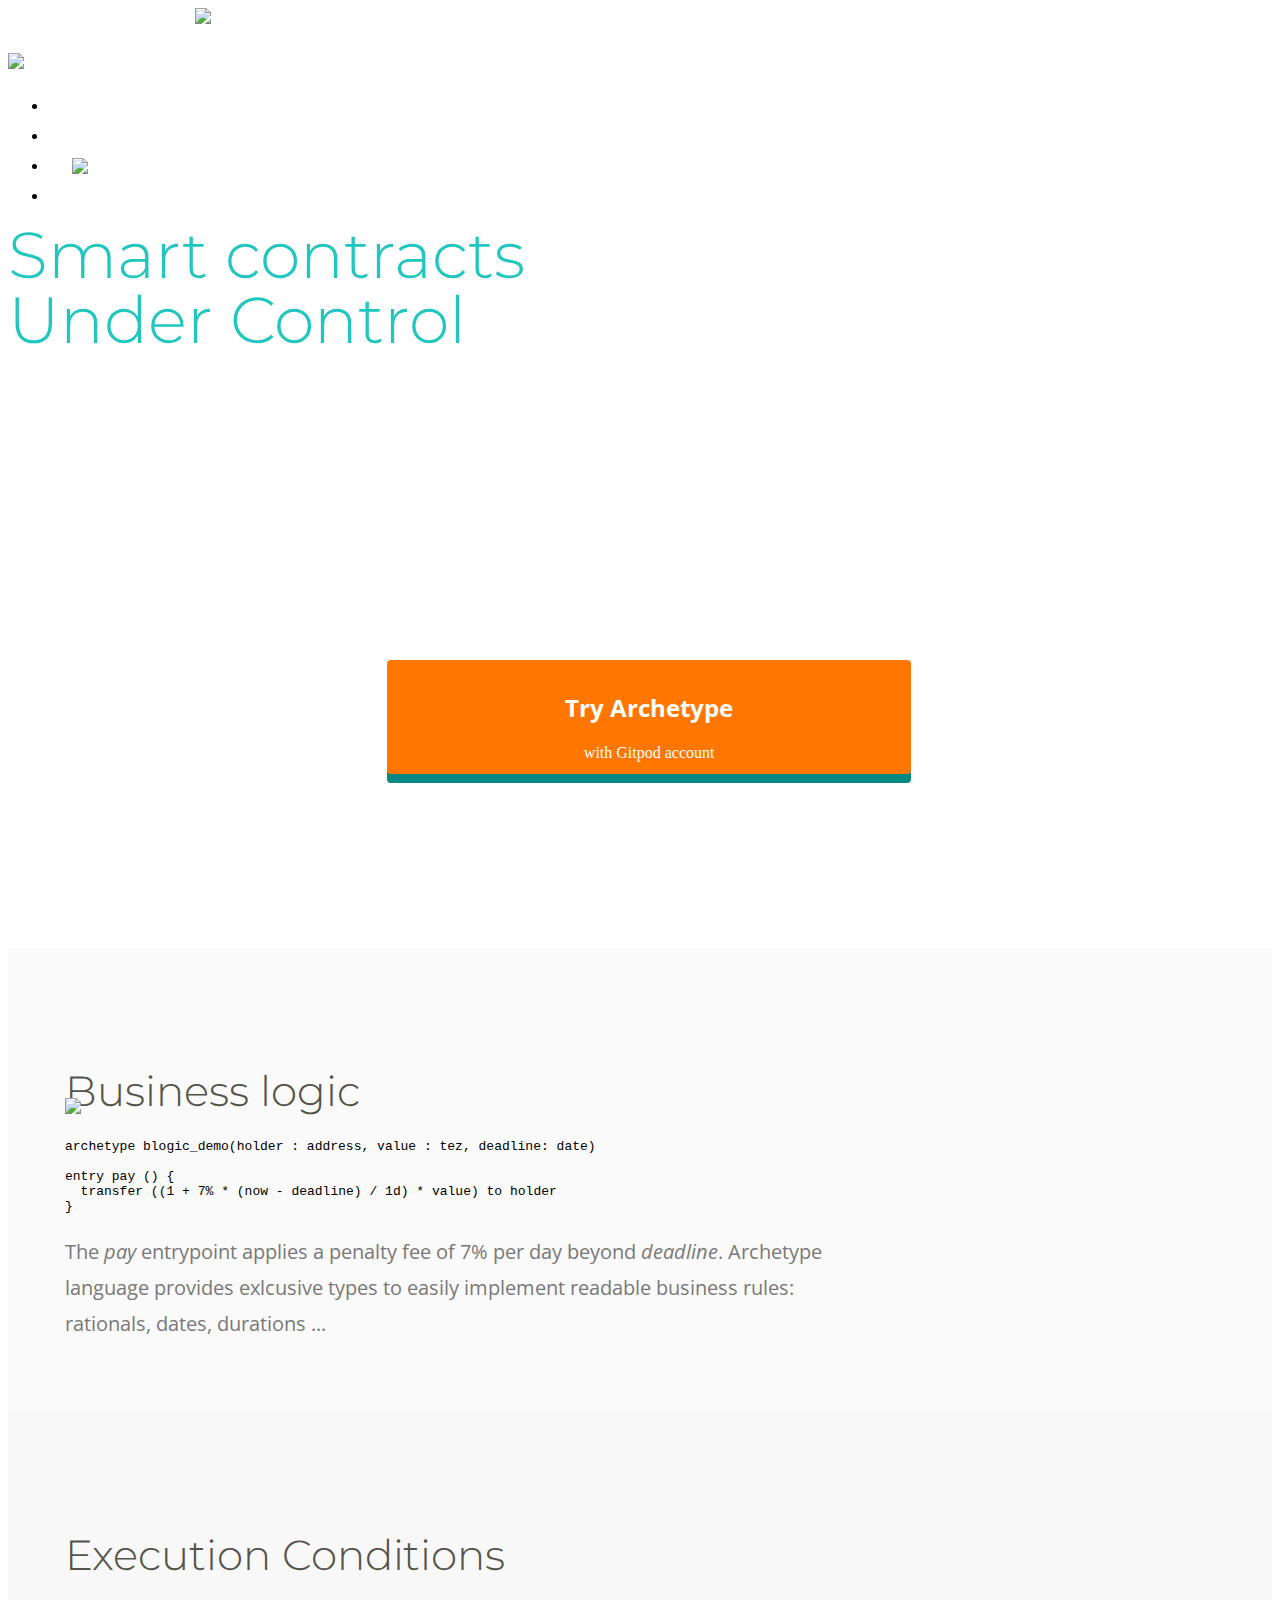
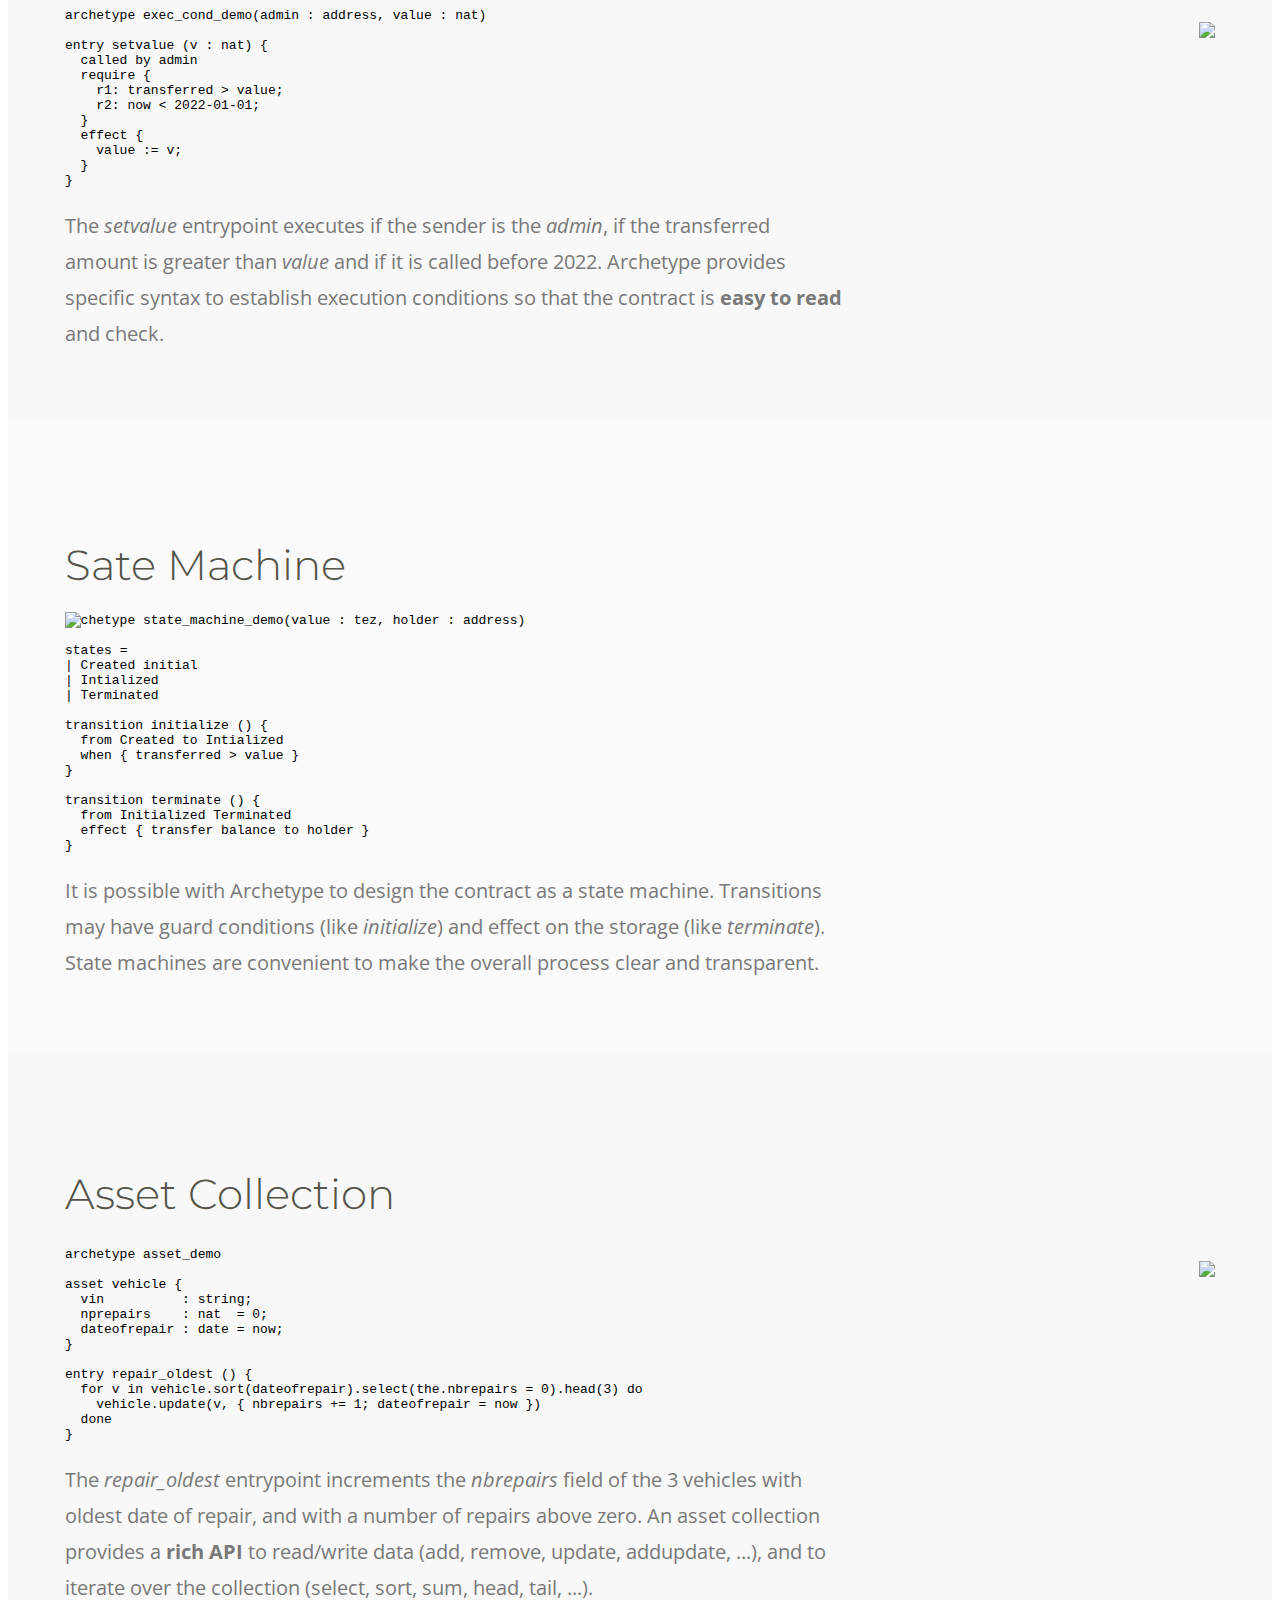
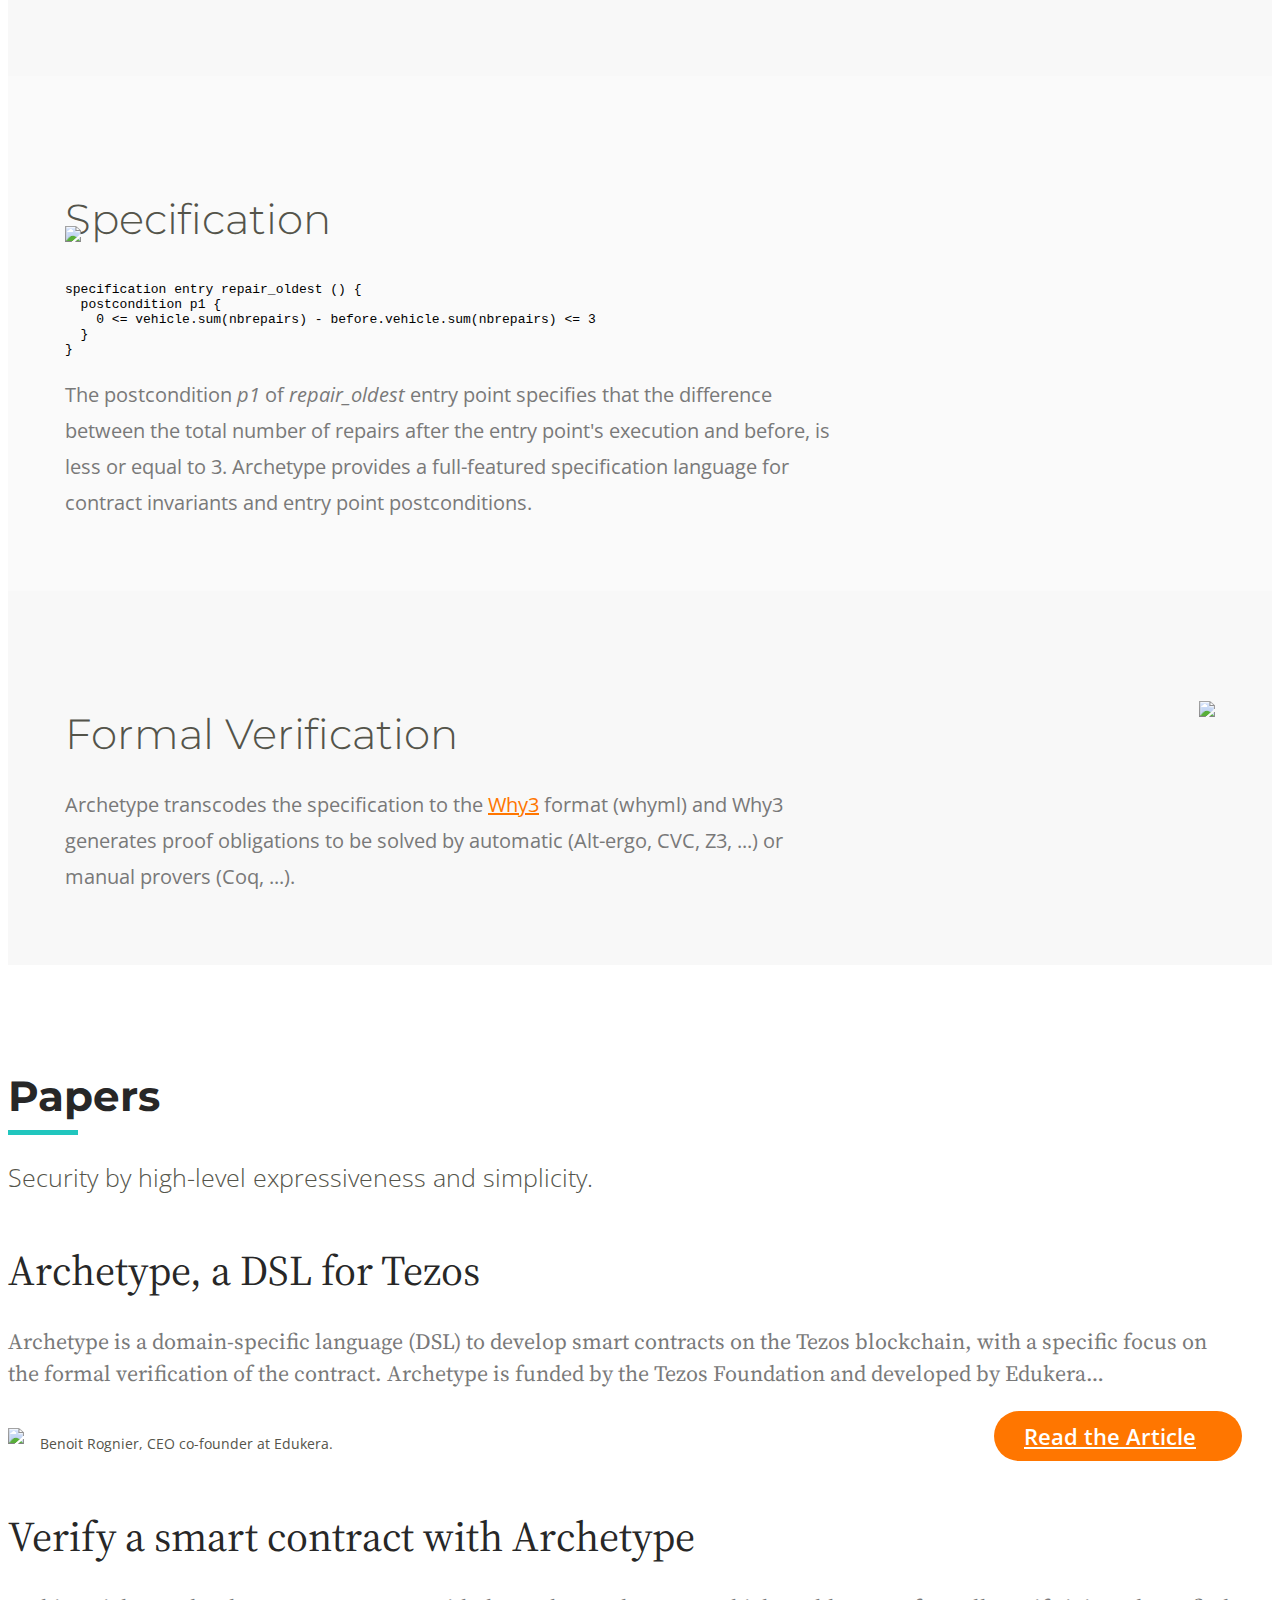
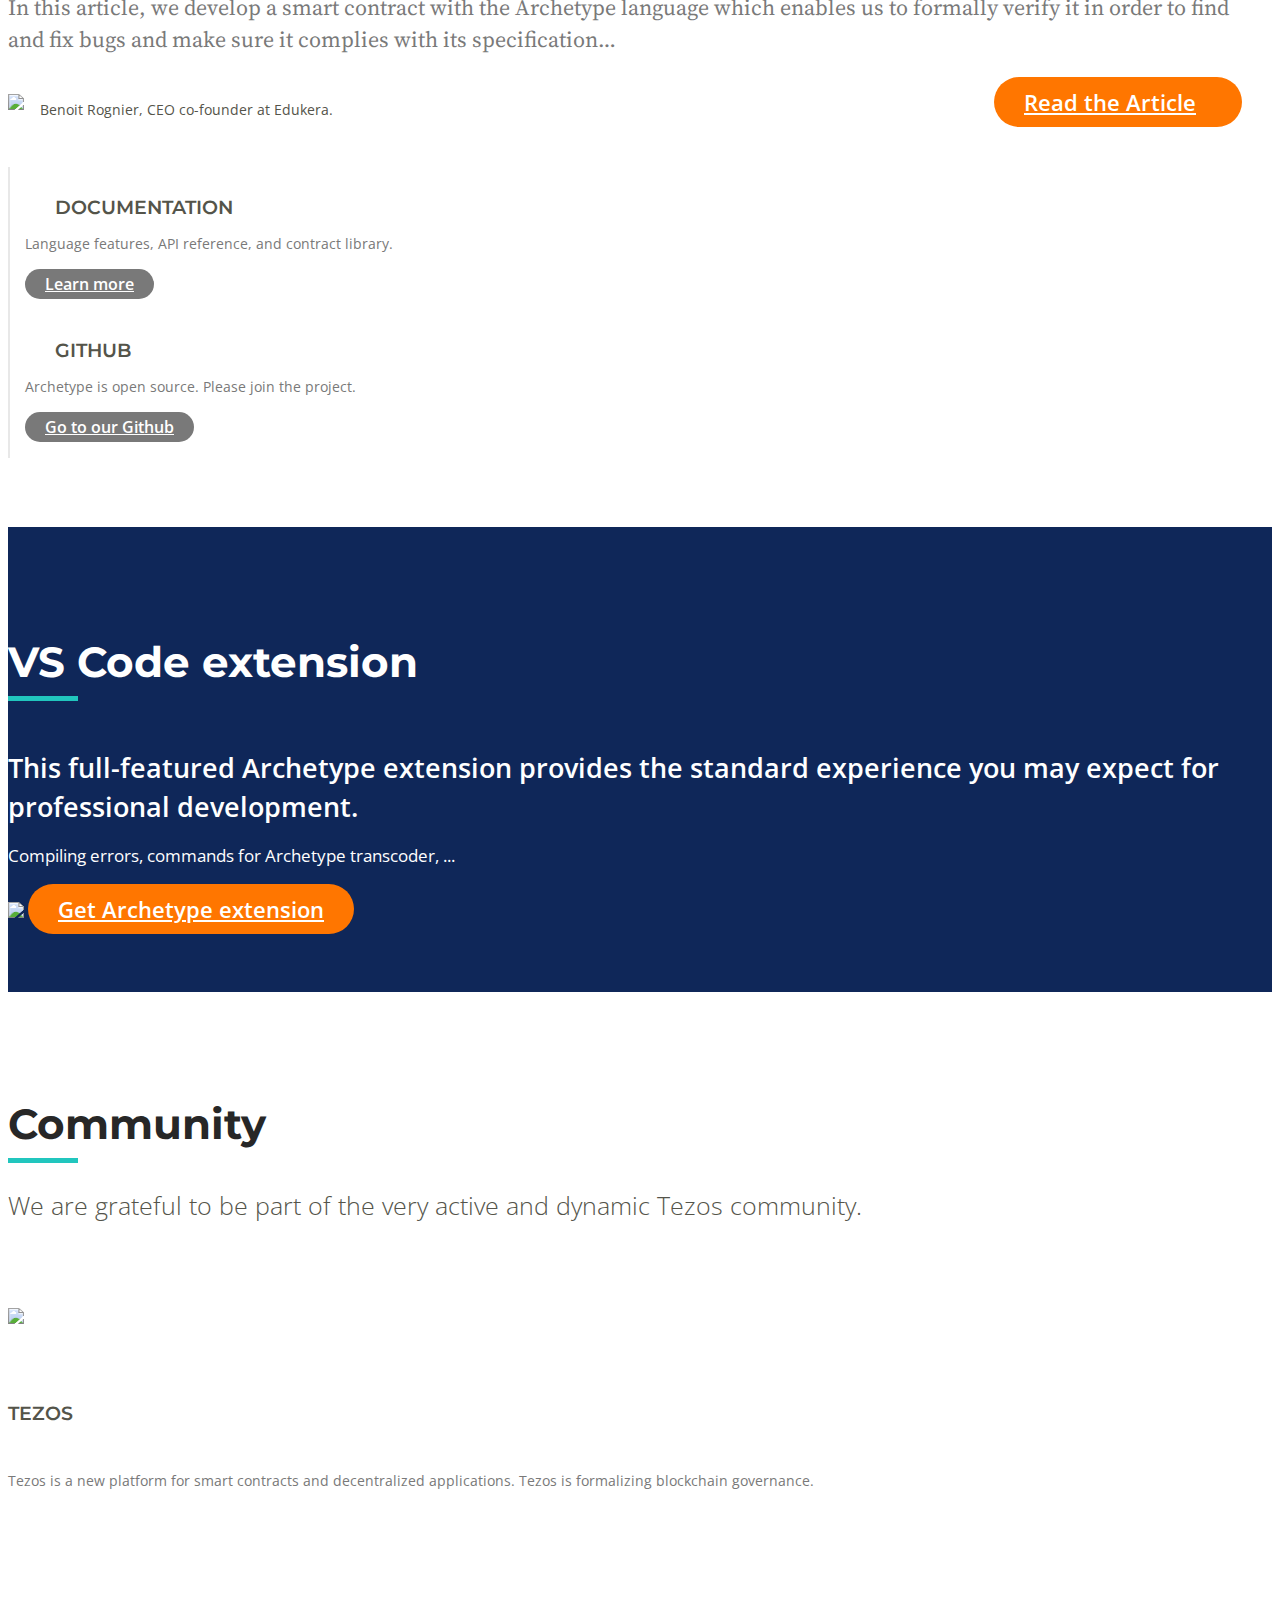
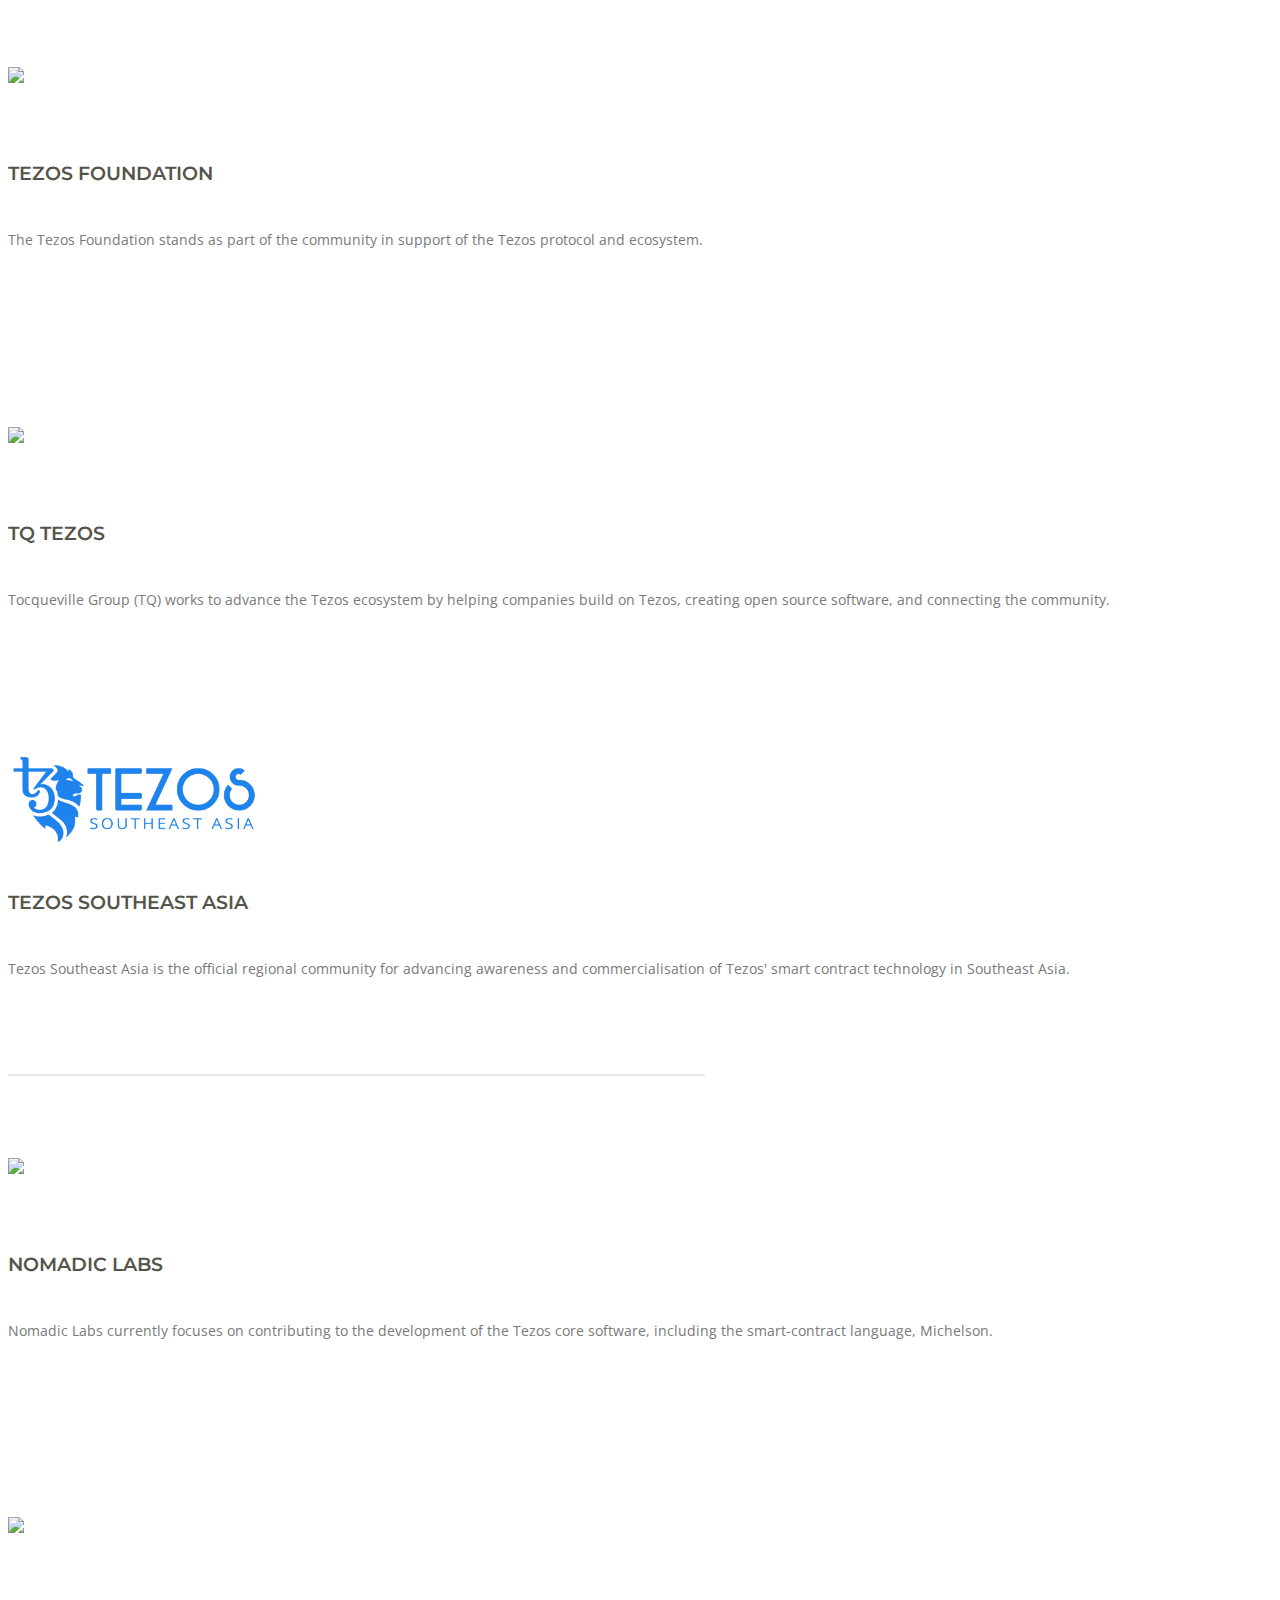
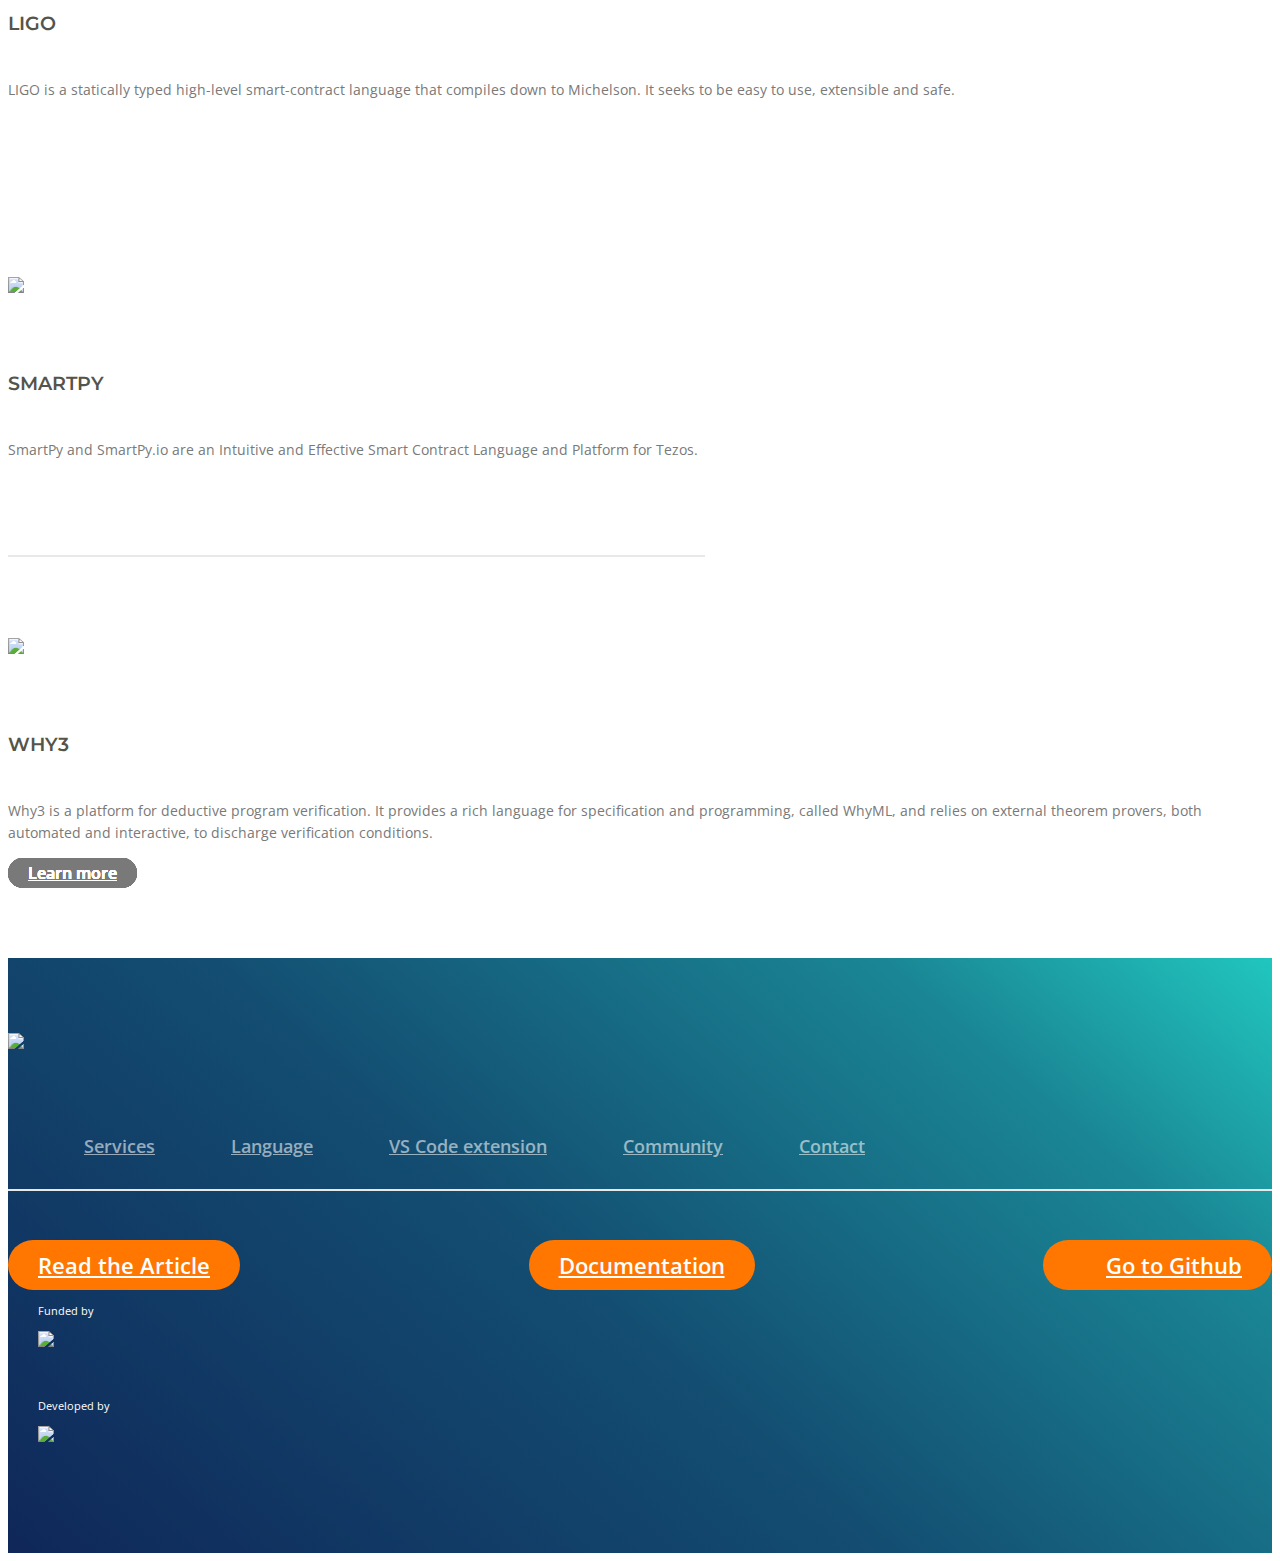
==== commit 6c8a671e: "fix" ====
--- a/index.html
+++ b/index.html
@@ -25,11 +25,13 @@
     <link href="css/bootstrap.min.css" rel="stylesheet" type="text/css">
     <link href="css/aos.css" rel="stylesheet" type="text/css">
     <link href="css/style.css" rel="stylesheet" type="text/css">
+    <link href="css/prism.css" rel="stylesheet" />
 
 </head>
 
 <body>
     <!--header [start]-->
+    <script src="prism.js"></script>
     <header>
         <div class="layout">
             <div class="container-fluid">
@@ -52,7 +54,7 @@
                             <div class="mobile_navigation">
                                 <ul>
                                     <li><a href="#service" class="nav-link">Services</a></li>
-                                    <li><a href="#language" class="nav-link">Language</a></li>
+                                    <li><a href="#language" class="nav-link">Papers</a></li>
                                     <li><a href="#vs_code" class="nav-link">Extension VS Code</a></li>
                                     <li><a href="#community" class="nav-link">Community</a></li>
                                     <li><a href="javascript:;" class="nav-link">Contact</a></li>
@@ -61,7 +63,7 @@
                             <ul class="nav">
                                 <li class="nav-item">
                                     <a class="nav-link"
-                                        href="#language">Language</a>
+                                        href="#language">Papers</a>
                                 </li>
                                 <li class="nav-item">
                                     <a target="_blank" class="nav-link"
@@ -91,7 +93,7 @@
                             <div class="banner_info" data-aos="fade-right">
                                 <h1>Smart contracts Under Control</h1>
                                 <p>Archetype is a domain-specific language to develop Smart Contracts on the Tezos
-                                    blockchain, with all Michelson features plus <i>exclusive features</i> (new types, state machine desgin, ...) to ease the development, test and formal verification of the Smart Contract.
+                                    blockchain, with all Michelson features, plus <i>exclusive features</i> (new types, state machine design, ...) to ease development, tests and formal verification.
                                 </p>
                             </div>
                         </div>
@@ -131,7 +133,9 @@
         <!--service section [start]-->
         <div class="service_section" id="service">
 
+
             <div class="service_list">
+
                 <div class="service_row">
                     <div class="layout">
                         <div class="container-fluid">
@@ -140,13 +144,185 @@
                                     <div class="d-flex justify-content-end">
                                         <div class="flex-md-column">
                                             <div class="service_info">
-                                                <h3 class="sub_heading" data-aos="fade-left">Formal verification</h3>
                                                 <div class="service_image" data-aos="fade-right">
+                                                    <img src="images/execution_icon@2x.png" style="position: relative; top:40px">
+                                                </div>
+                                                <h3 class="sub_heading" data-aos="fade-left">Business logic</h3>
+                                                    <pre><code class="language-archetype">archetype blogic_demo(holder : address, value : tez, deadline: date)
+
+entry pay () {
+  transfer ((1 + 7% * (now - deadline) / 1d) * value) to holder
+}</code></pre>
+
+                                                <p data-aos="fade-left">The <i>pay</i> entrypoint applies a penalty fee of 7% per day beyond
+                                                <i>deadline</i>. Archetype language provides exlcusive types to easily implement readable business rules: rationals, dates, durations ... </p>
+                                            </div>
+                                        </div>
+                                    </div>
+                                </div>
+                            </div>
+                        </div>
+                    </div>
+
+                </div>
+
+                <div class="service_row">
+                    <div class="layout">
+                        <div class="container-fluid">
+                            <div class="service_item">
+                                <div class="col-sm-12">
+                                    <div class="d-flex justify-content-start">
+                                        <div class="flex-md-column">
+                                            <div class="service_info">
+                                                <h3 class="sub_heading" data-aos="fade-right">Execution Conditions</h3>
+                                                <div class="service_image" data-aos="fade-left">
+                                                    <img src="images/verify_icon@2x.png" style="position: relative; top:100px">
+                                                </div>
+                                                <p data-aos="fade-right">
+                                                    <pre><code class="language-archetype">archetype exec_cond_demo(admin : address, value : nat)
+
+entry setvalue (v : nat) {
+  called by admin
+  require {
+    r1: transferred > value;
+    r2: now &lt 2022-01-01;
+  }
+  effect {
+    value := v;
+  }
+}</code></pre>
+                                                <p data-aos="fade-left">
+                                                    The <i>setvalue</i> entrypoint executes if the sender is the <i>admin</i>, if the transferred amount is greater than <i>value</i> and if it is called before 2022. Archetype provides specific syntax to establish execution conditions so that the contract is <b>easy to read</b> and check.</p>
+                                            </div>
+                                        </div>
+                                    </div>
+                                </div>
+                            </div>
+                        </div>
+                    </div>
+                </div>
+
+                <div class="service_row">
+                    <div class="layout">
+                        <div class="container-fluid">
+                            <div class="service_item">
+                                <div class="col-sm-12">
+                                    <div class="d-flex justify-content-end">
+                                        <div class="flex-md-column">
+                                            <div class="service_info">
+                                                <div class="service_image" data-aos="fade-right">
+                                                    <img src="images/verify_icon@2x.png" style="position: relative; top:80px">
+                                                </div>
+                                                <h3 class="sub_heading" data-aos="fade-left">Sate Machine</h3>
+                                                    <pre><code class="language-archetype">archetype state_machine_demo(value : tez, holder : address)
+
+states =
+| Created initial
+| Intialized
+| Terminated
+
+transition initialize () {
+  from Created to Intialized
+  when { transferred &gt value }
+}
+
+transition terminate () {
+  from Initialized Terminated
+  effect { transfer balance to holder }
+}
+</code></pre>
+
+                                                <p data-aos="fade-left">It is possible with Archetype to design the contract as a state machine. Transitions may have guard conditions (like <i>initialize</i>) and effect on the storage (like <i>terminate</i>). State machines are convenient to make the overall process clear and transparent.</p>
+                                            </div>
+                                        </div>
+                                    </div>
+                                </div>
+                            </div>
+                        </div>
+                    </div>
+
+                </div>
+
+                <div class="service_row">
+                    <div class="layout">
+                        <div class="container-fluid">
+                            <div class="service_item">
+                                <div class="col-sm-12">
+                                    <div class="d-flex justify-content-start">
+                                        <div class="flex-md-column">
+                                            <div class="service_info">
+                                                <h3 class="sub_heading" data-aos="fade-right">Asset Collection</h3>
+                                                <div class="service_image" data-aos="fade-left">
+                                                    <img src="images/execution_icon@2x.png" style="position: relative; top:100px">
+                                                </div>
+                                                <p data-aos="fade-right">
+                                                    <pre><code class="language-archetype">archetype asset_demo
+
+asset vehicle {
+  vin          : string;
+  nprepairs    : nat  = 0;
+  dateofrepair : date = now;
+}
+
+entry repair_oldest () {
+  for v in vehicle.sort(dateofrepair).select(the.nbrepairs = 0).head(3) do
+    vehicle.update(v, { nbrepairs += 1; dateofrepair = now })
+  done
+}</code></pre>
+                                                <p data-aos="fade-left">
+                                                    The <i>repair_oldest</i> entrypoint increments the <i>nbrepairs</i> field of the 3 vehicles with oldest date of repair, and with a number of repairs above zero. An asset collection provides a <b>rich API</b> to read/write data (add, remove, update, addupdate, ...), and to iterate over the collection (select, sort, sum, head, tail, ...).</p>
+                                            </div>
+                                        </div>
+                                    </div>
+                                </div>
+                            </div>
+                        </div>
+                    </div>
+                </div>
+
+                <div class="service_row">
+                    <div class="layout">
+                        <div class="container-fluid">
+                            <div class="service_item">
+                                <div class="col-sm-12">
+                                    <div class="d-flex justify-content-end">
+                                        <div class="flex-md-column">
+                                            <div class="service_info">
+                                                <div class="service_image" data-aos="fade-right">
+                                                    <img src="images/execution_icon@2x.png" style="position: relative; top:40px">
+                                                </div>
+                                                <h3 class="sub_heading" data-aos="fade-left">Specification</h3>
+                                                    <pre><code class="language-archetype">
+specification entry repair_oldest () {
+  postcondition p1 {
+    0 &lt= vehicle.sum(nbrepairs) - before.vehicle.sum(nbrepairs) &lt= 3
+  }
+}</code></pre>
+
+                                                <p data-aos="fade-left">The postcondition <i>p1</i> of <i>repair_oldest</i> entry point specifies that the difference between the total number of repairs after the entry point's execution and before, is less or equal to 3. Archetype provides a full-featured specification language for contract invariants and entry point postconditions. </p>
+                                            </div>
+                                        </div>
+                                    </div>
+                                </div>
+                            </div>
+                        </div>
+                    </div>
+
+                </div>
+
+                <div class="service_row">
+                    <div class="layout">
+                        <div class="container-fluid">
+                            <div class="service_item">
+                                <div class="col-sm-12">
+                                    <div class="d-flex justify-content-start">
+                                        <div class="flex-md-column">
+                                            <div class="service_info">
+                                                <h3 class="sub_heading" data-aos="fade-right">Formal Verification</h3>
+                                                <div class="service_image" data-aos="fade-left">
                                                     <img src="images/verify_icon@2x.png">
                                                 </div>
-                                                <p data-aos="fade-left">Archetype language provides a predefined set of
-                                                    security properties, and enables specifying contract properties with
-                                                    logic formula. Archetype transcodes these properties to the
+                                                <p data-aos="fade-left">Archetype transcodes the specification to the
                                                     <a target="_blank" href="http://why3.lri.fr">Why3</a> format (whyml) and Why3 generates
                                                     proof obligations to be solved by automatic (Alt-ergo, CVC, Z3, ...) or
                                                     manual provers (Coq, ...).</p>
@@ -157,9 +333,9 @@
                             </div>
                         </div>
                     </div>
-
-                </div>
-                <div class="service_row">
+                </div>
+
+               <!-- <div class="service_row">
                     <div class="layout">
                         <div class="container-fluid">
                             <div class="service_item">
@@ -188,7 +364,7 @@
                             </div>
                         </div>
                     </div>
-                </div>
+                </div> -->
             </div>
         </div>
         <!--service section [End]-->
@@ -198,7 +374,7 @@
                 <div class="container-fluid">
                     <div class="d-flex flex-wrap">
                         <div class="col-sm-12">
-                            <h2 class="title">Language</h2>
+                            <h2 class="title">Papers</h2>
                             <p class="subtitle">Security by high-level expressiveness and simplicity.</p>
                         </div>
                     </div>
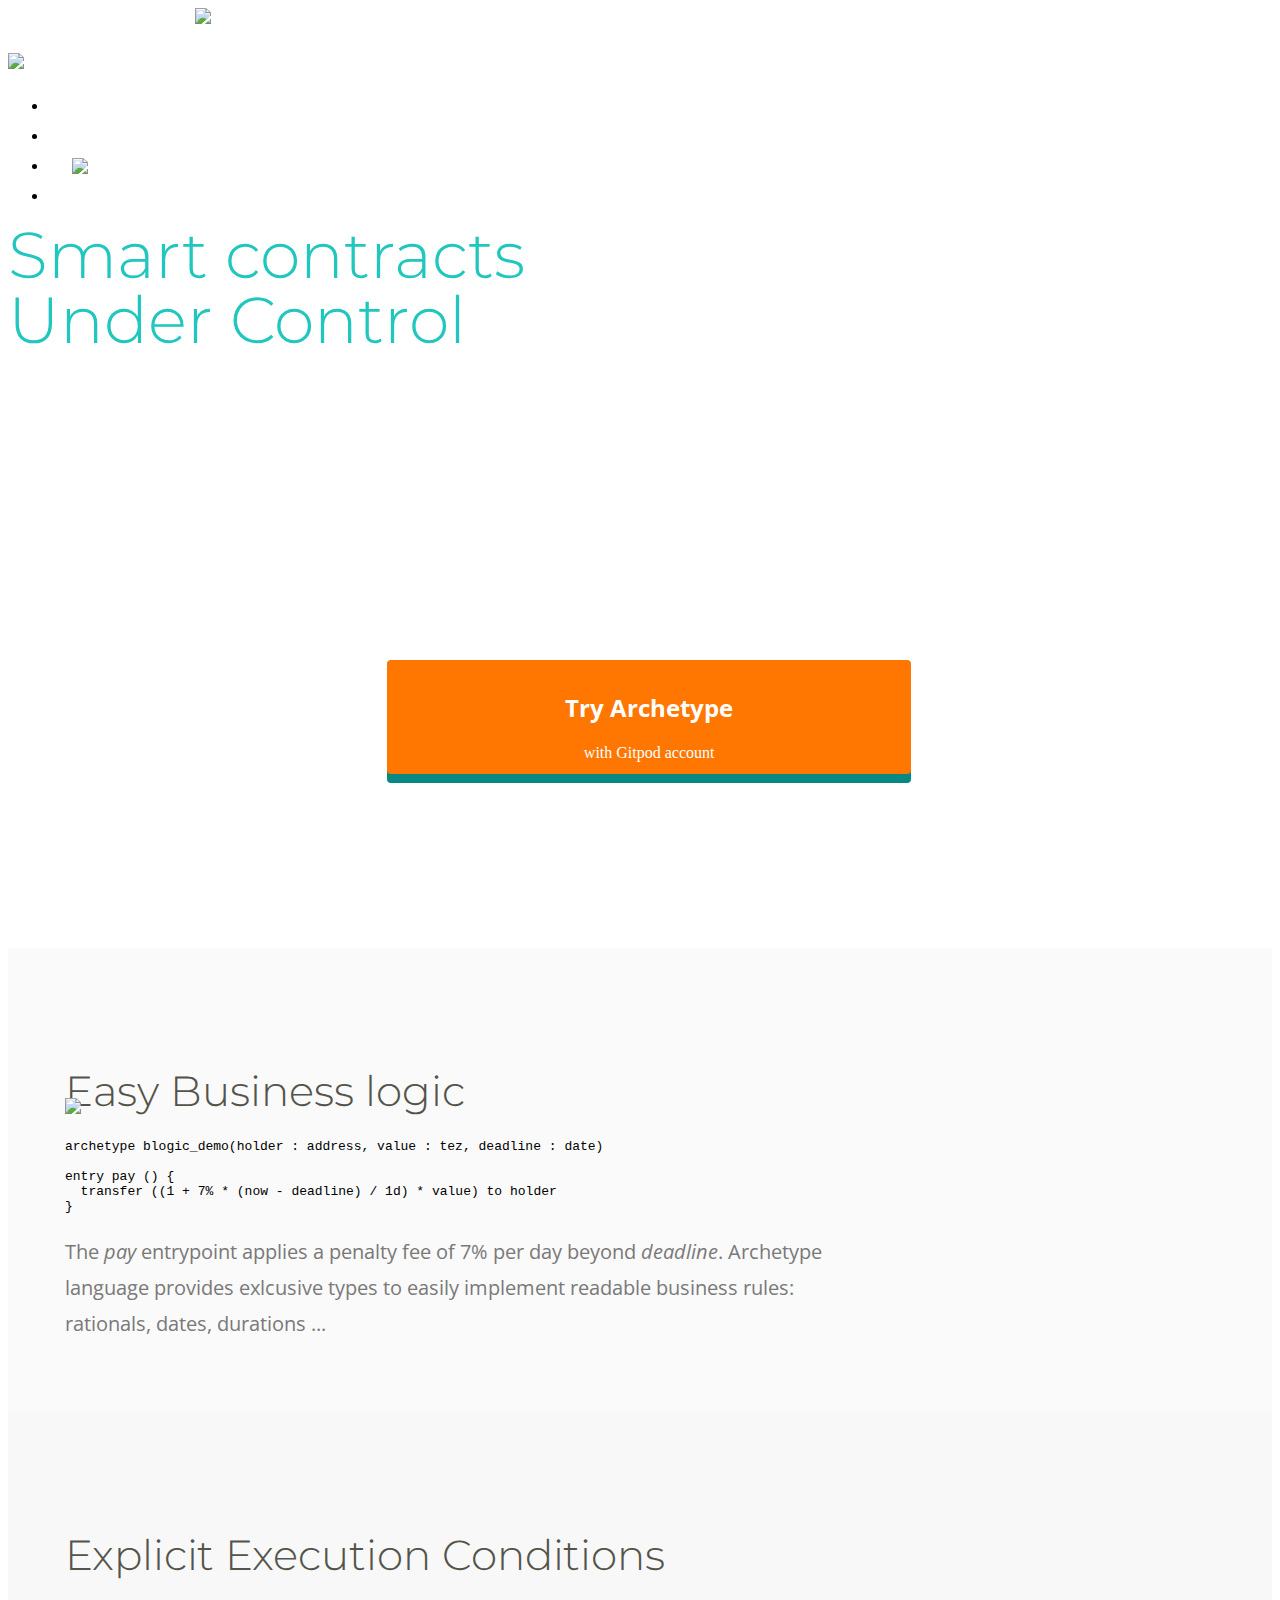
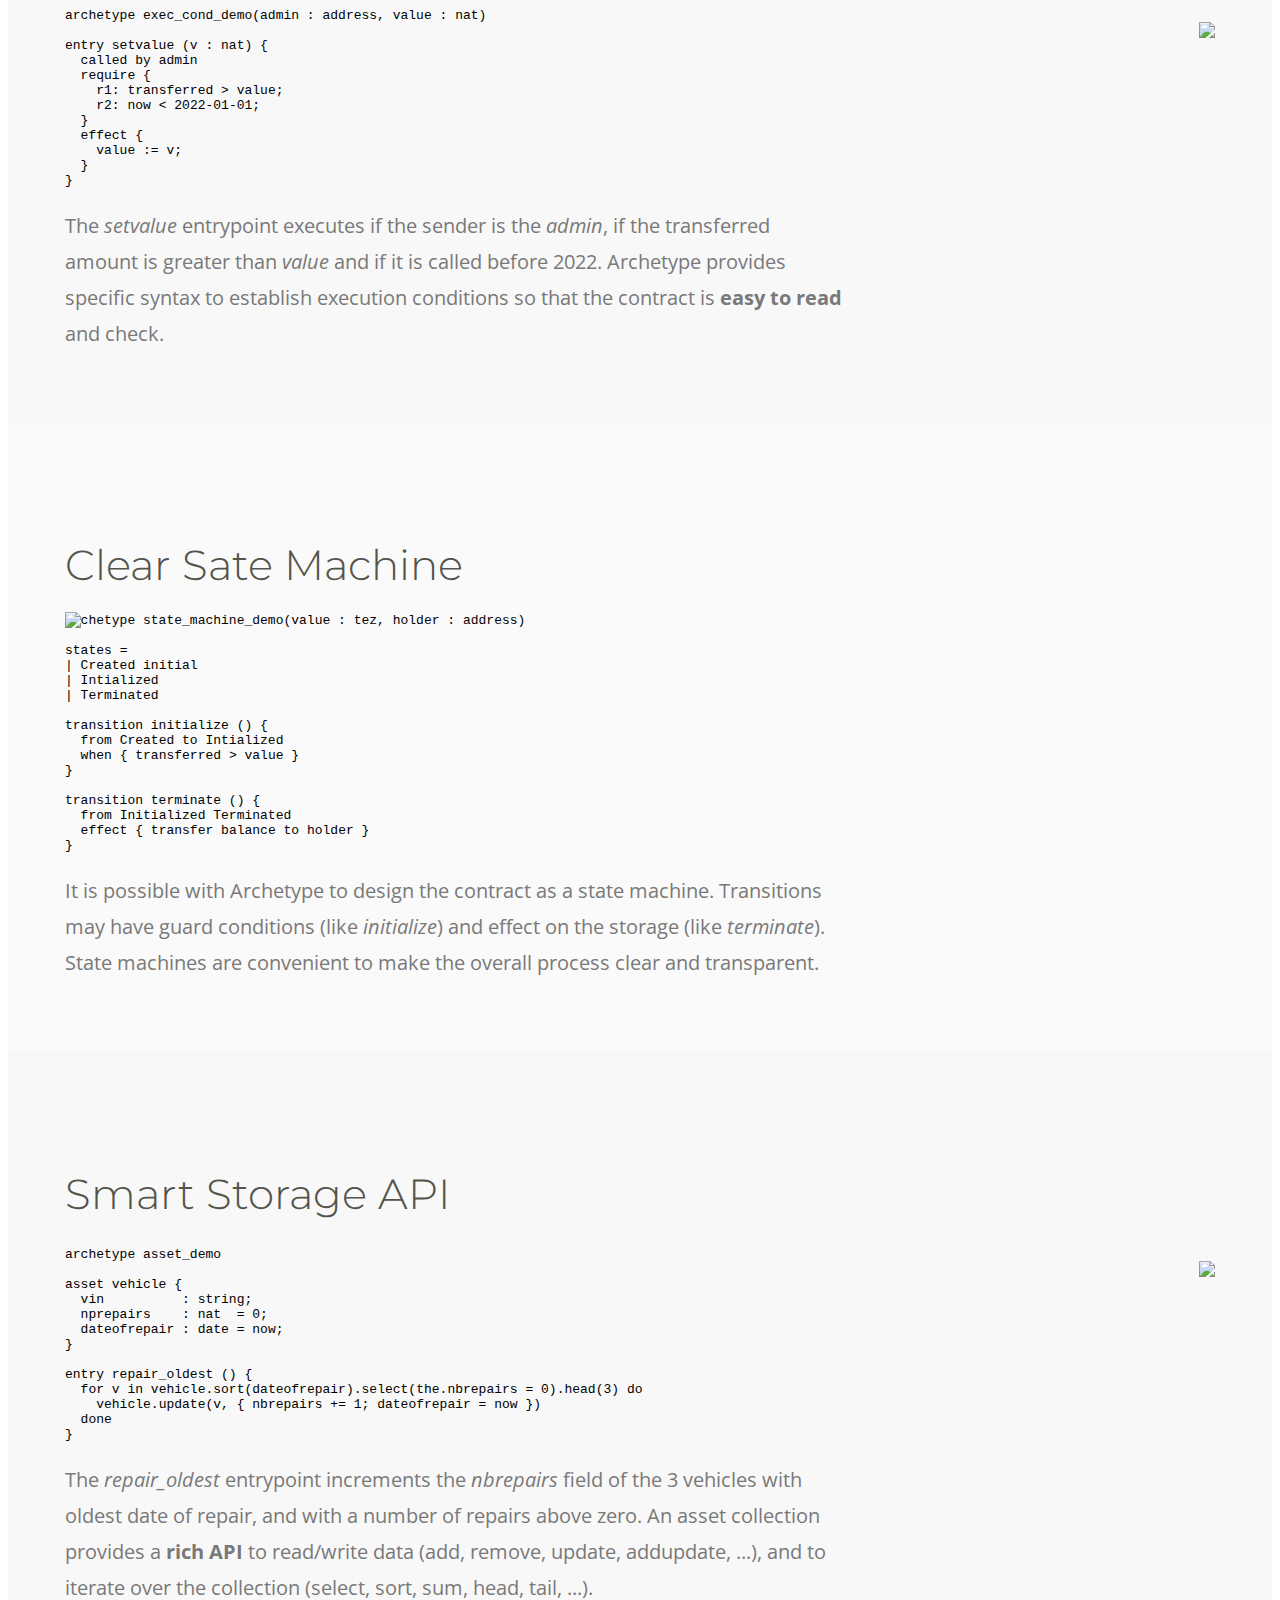
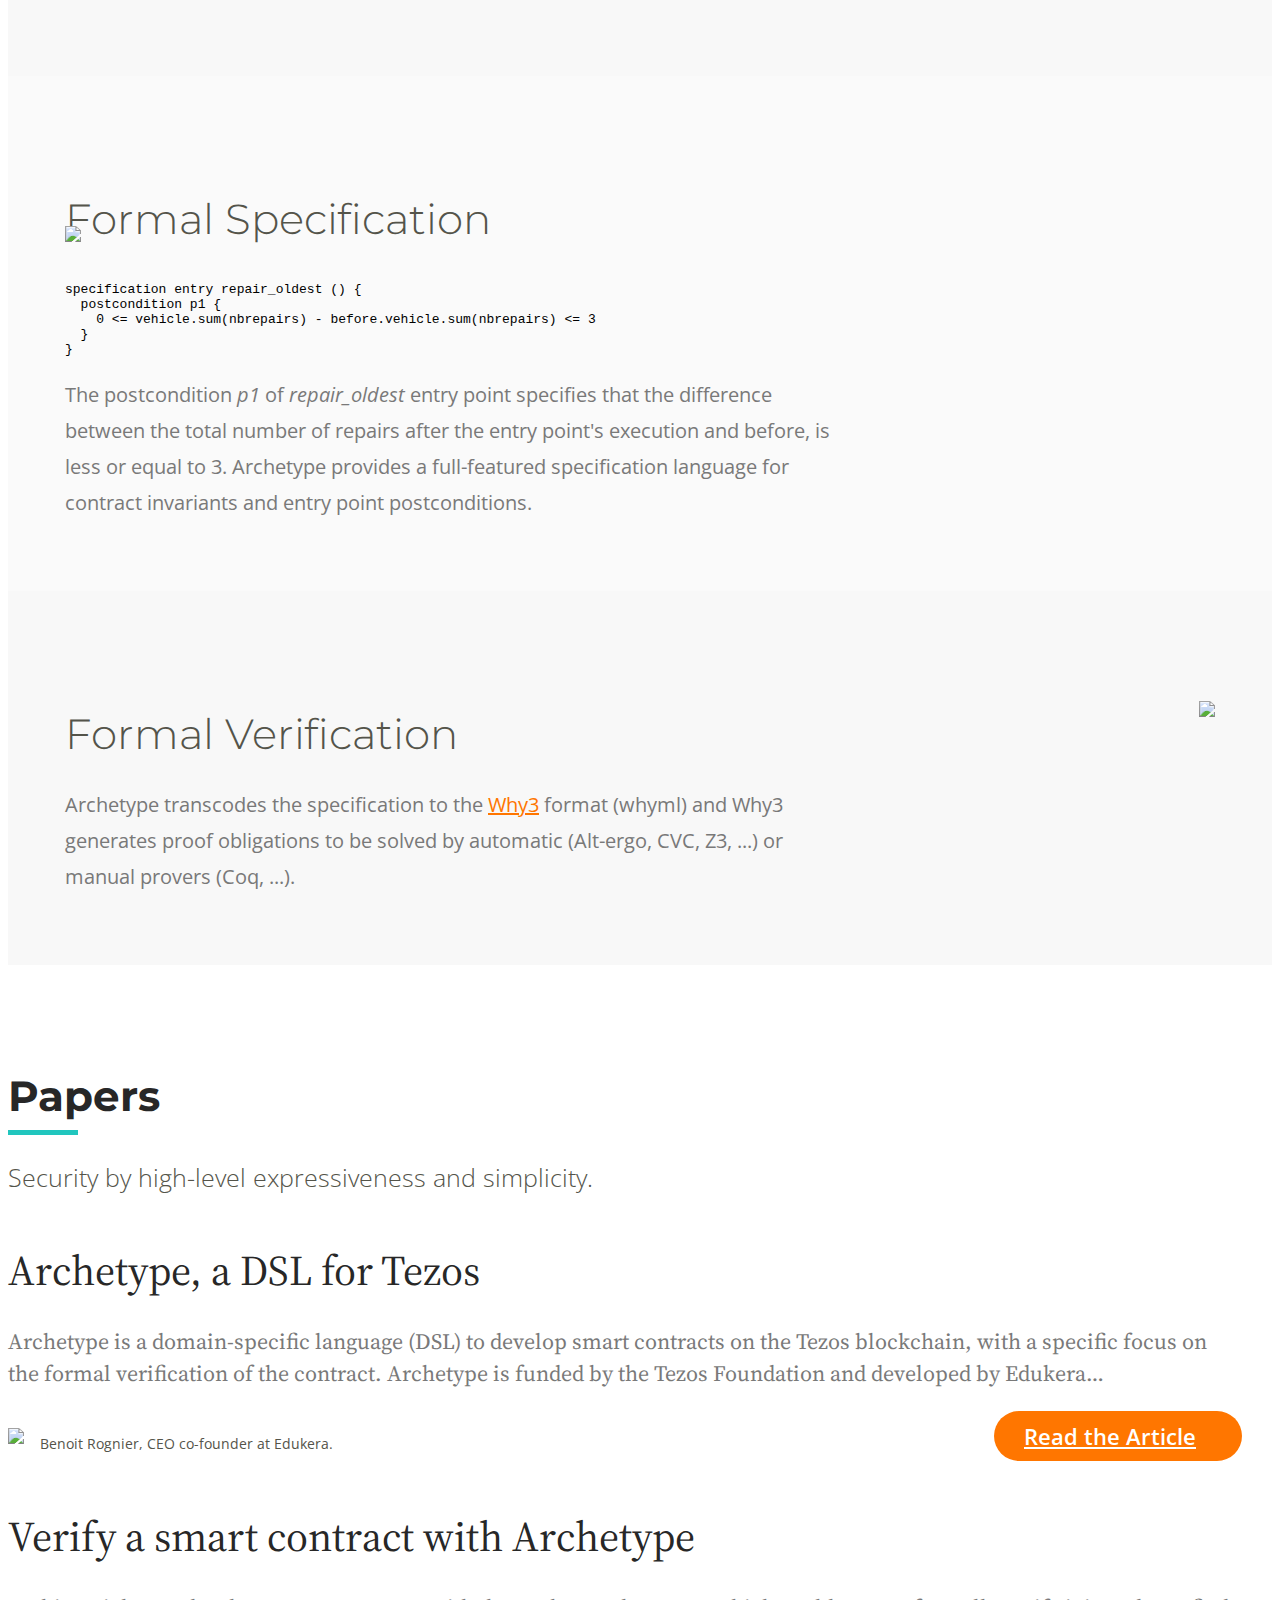
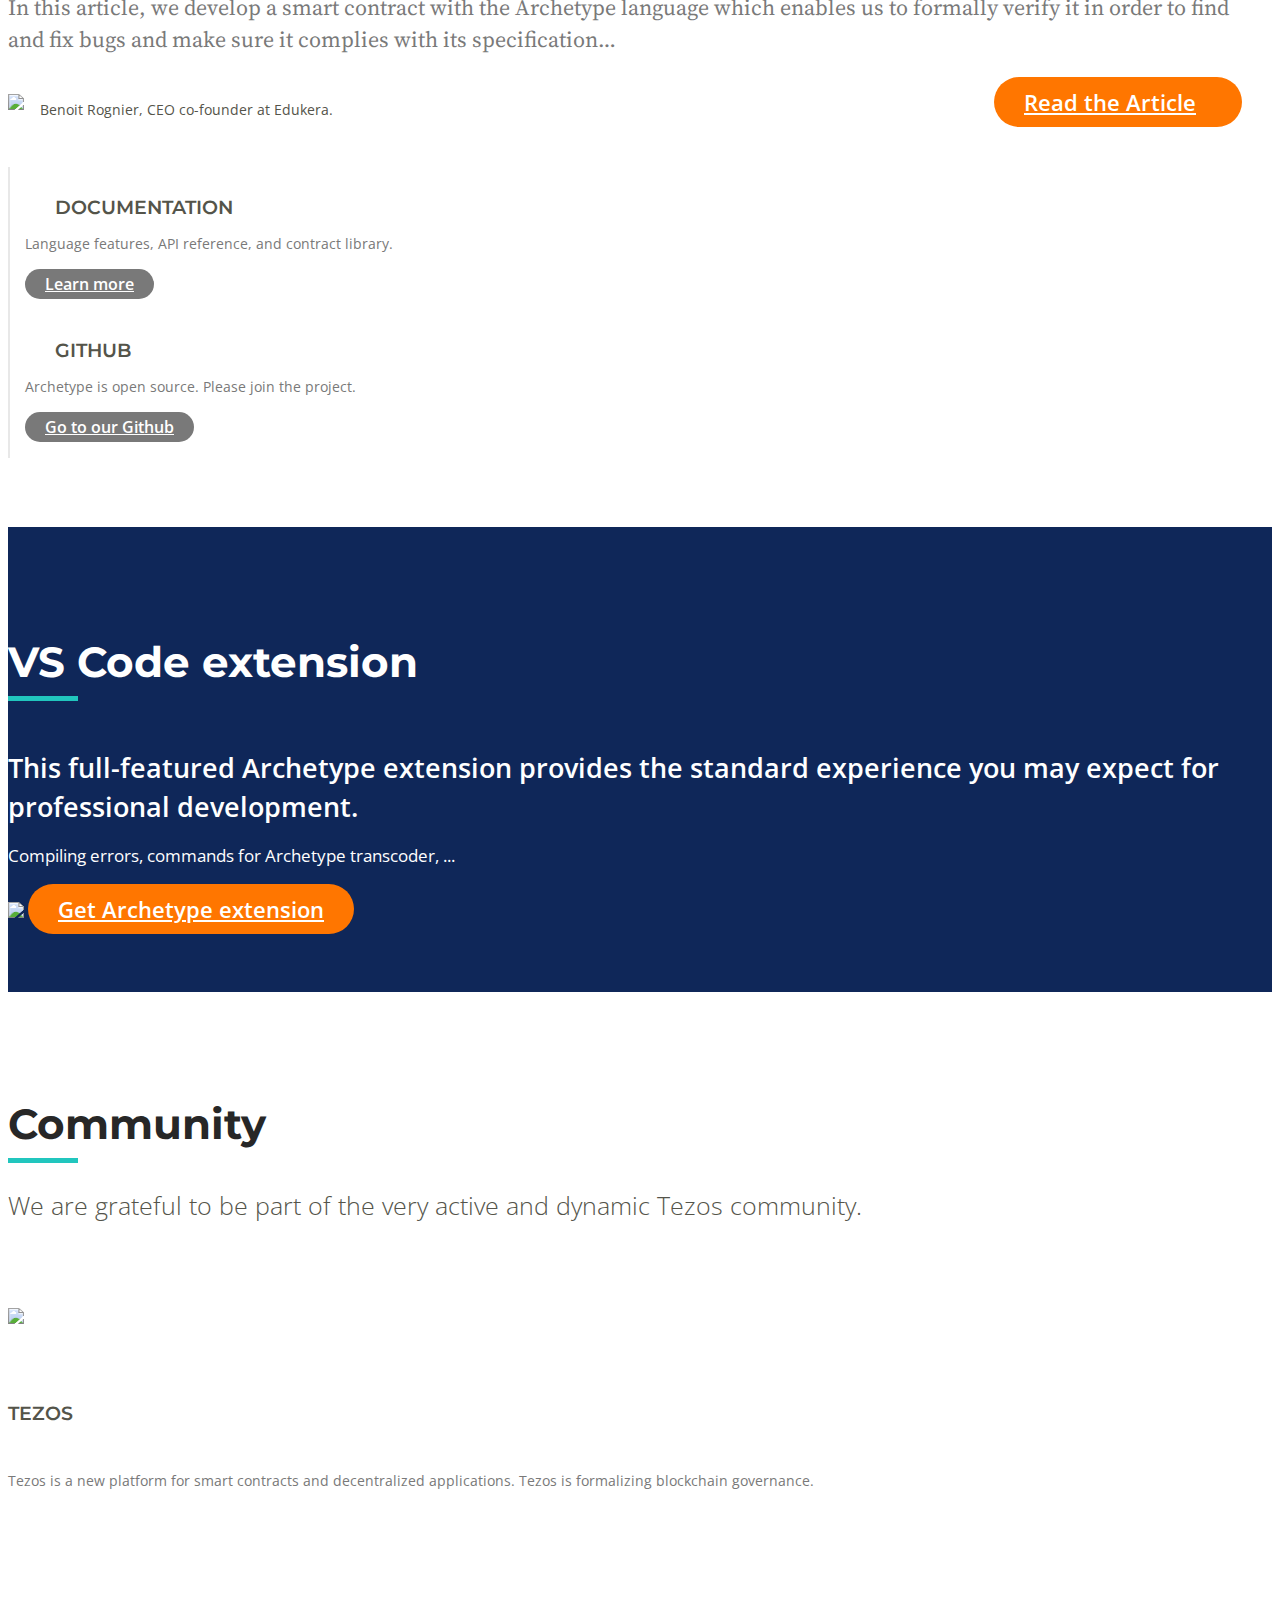
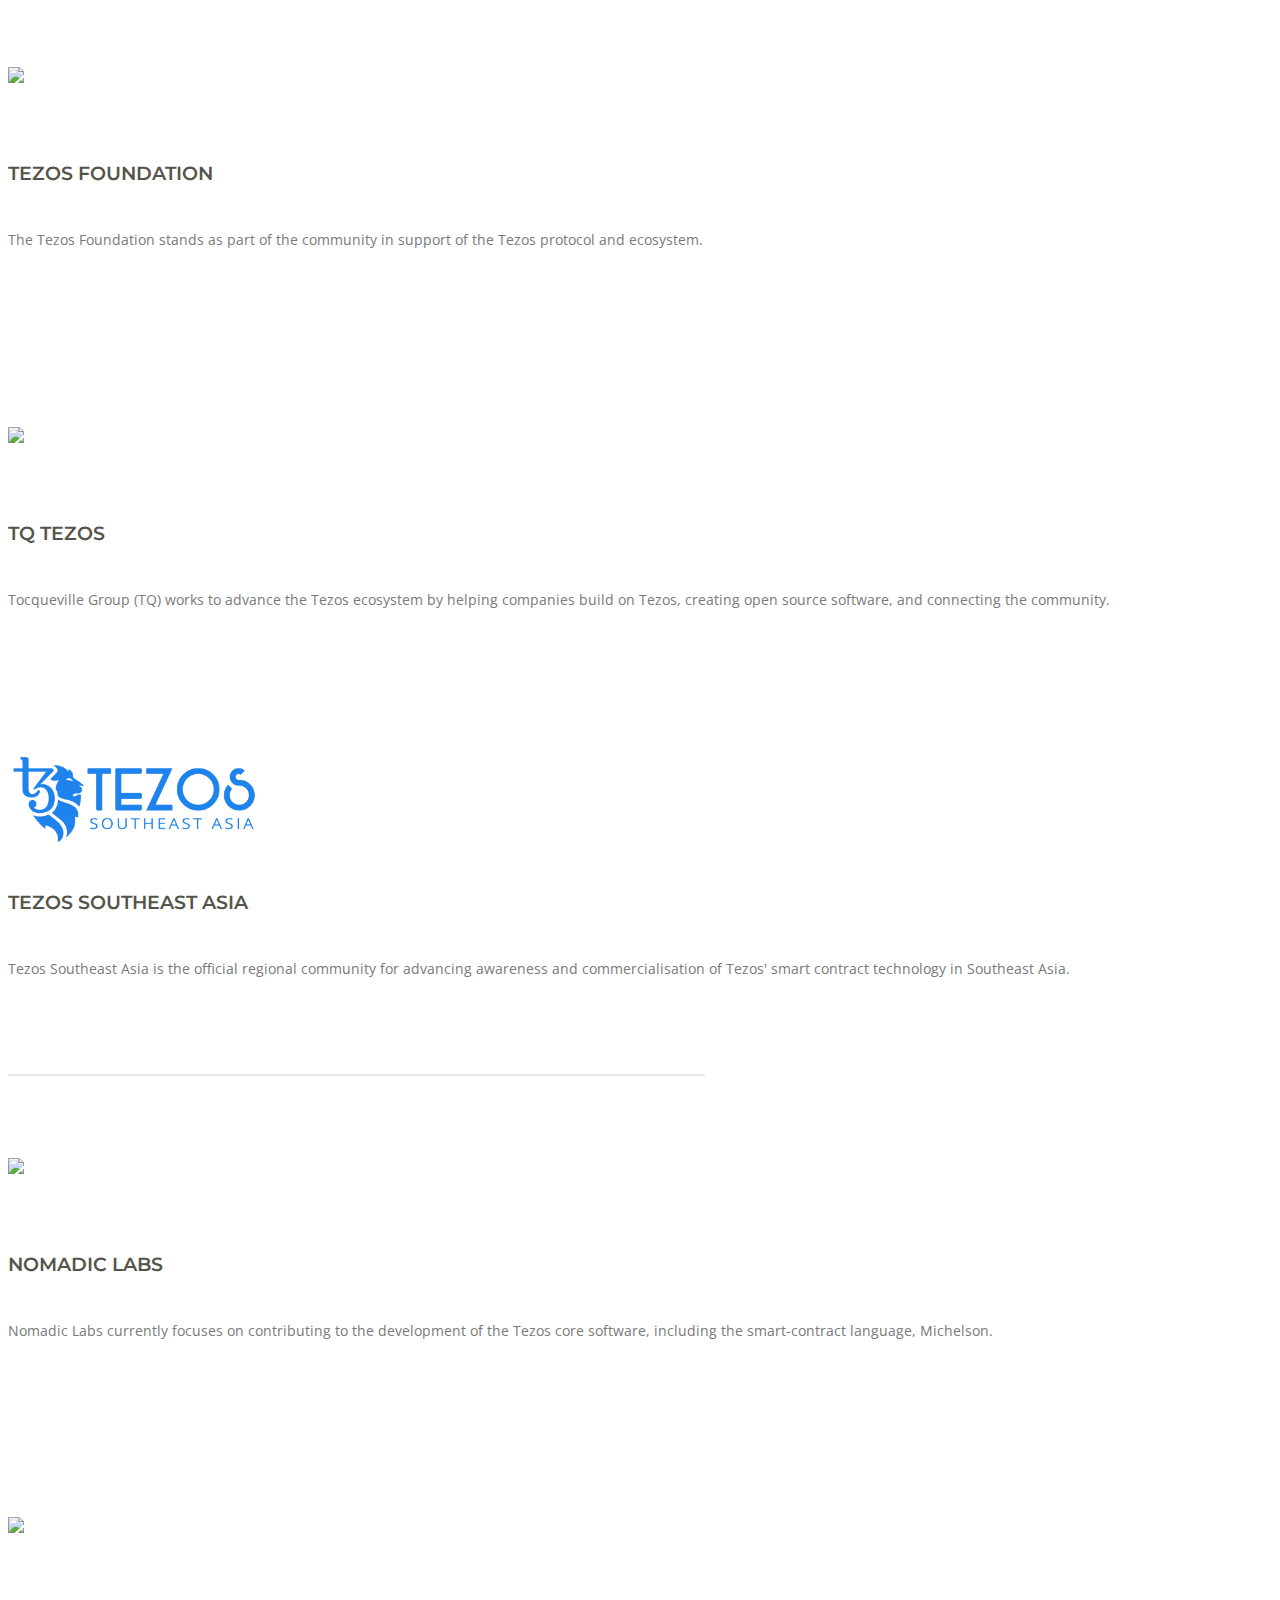
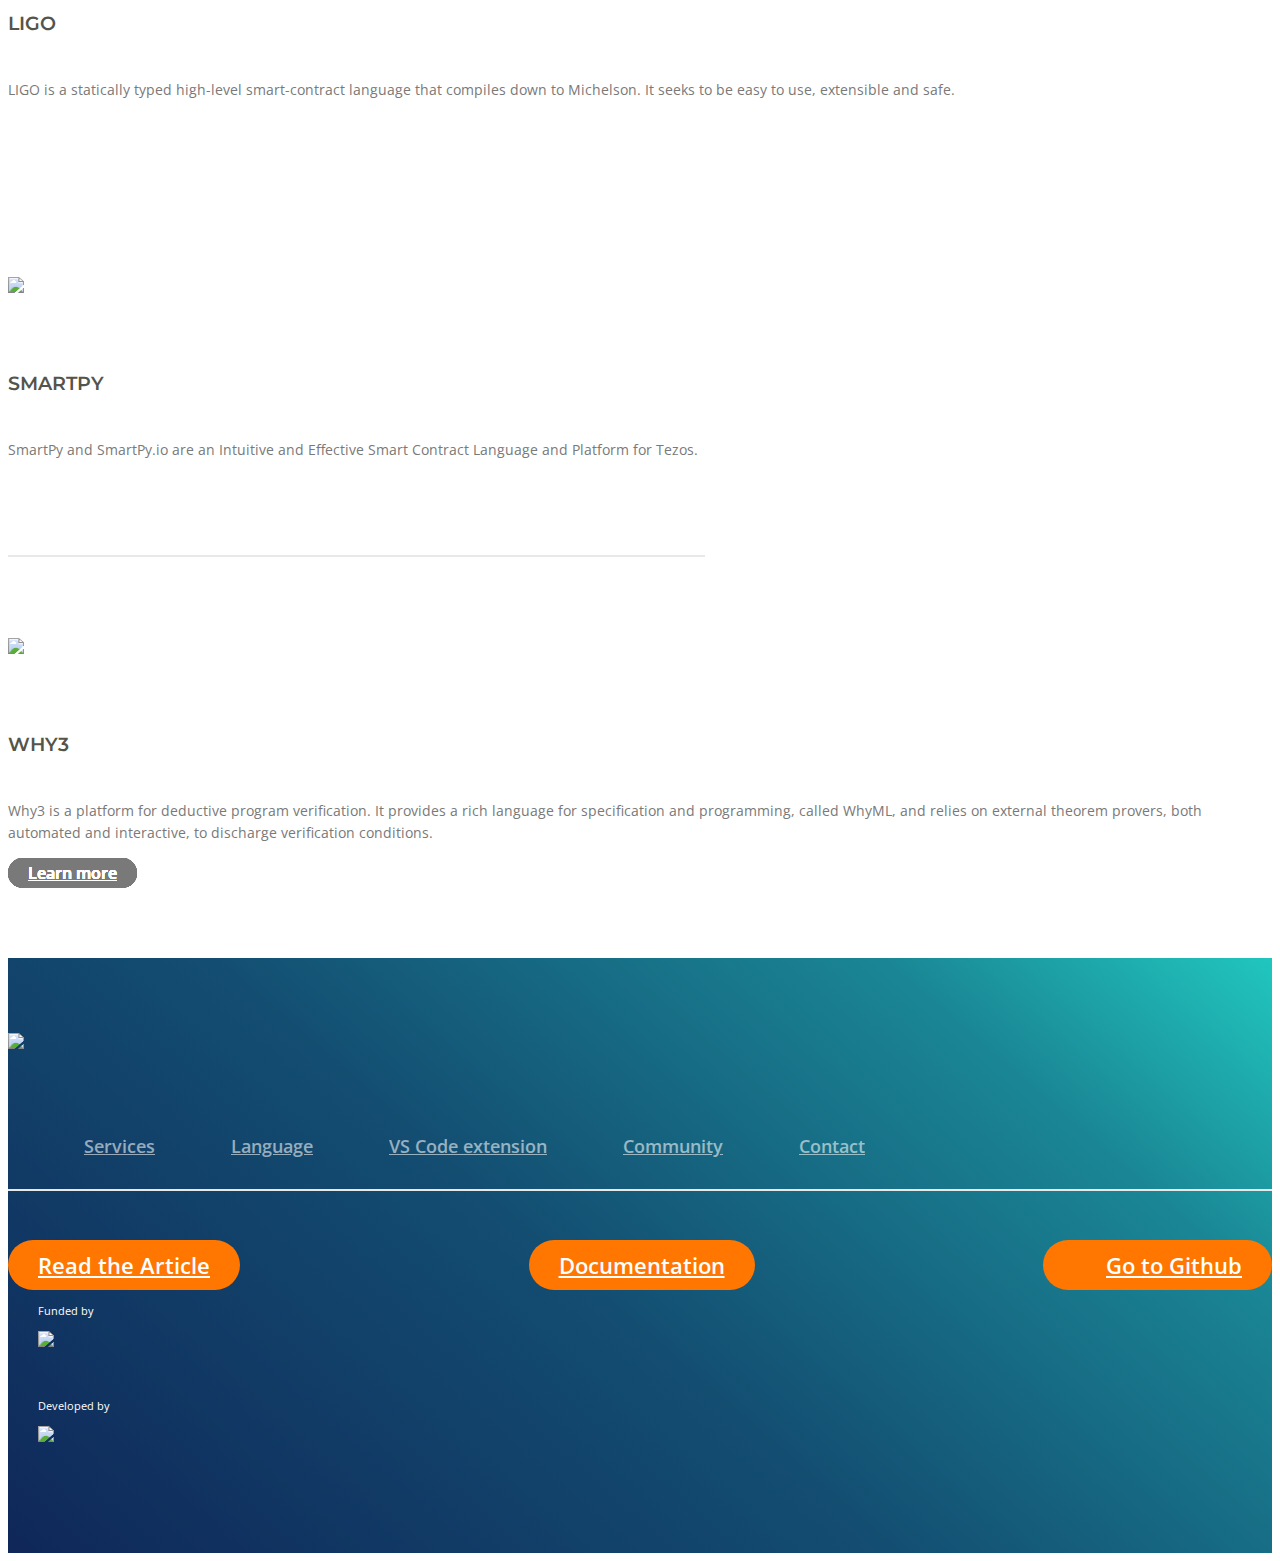
==== commit 861039c0: "fix" ====
--- a/index.html
+++ b/index.html
@@ -147,8 +147,8 @@
                                                 <div class="service_image" data-aos="fade-right">
                                                     <img src="images/execution_icon@2x.png" style="position: relative; top:40px">
                                                 </div>
-                                                <h3 class="sub_heading" data-aos="fade-left">Business logic</h3>
-                                                    <pre><code class="language-archetype">archetype blogic_demo(holder : address, value : tez, deadline: date)
+                                                <h3 class="sub_heading" data-aos="fade-left">Easy Business logic</h3>
+                                                    <pre><code class="language-archetype">archetype blogic_demo(holder : address, value : tez, deadline : date)
 
 entry pay () {
   transfer ((1 + 7% * (now - deadline) / 1d) * value) to holder
@@ -174,7 +174,7 @@
                                     <div class="d-flex justify-content-start">
                                         <div class="flex-md-column">
                                             <div class="service_info">
-                                                <h3 class="sub_heading" data-aos="fade-right">Execution Conditions</h3>
+                                                <h3 class="sub_heading" data-aos="fade-right">Explicit Execution Conditions</h3>
                                                 <div class="service_image" data-aos="fade-left">
                                                     <img src="images/verify_icon@2x.png" style="position: relative; top:100px">
                                                 </div>
@@ -213,7 +213,7 @@
                                                 <div class="service_image" data-aos="fade-right">
                                                     <img src="images/verify_icon@2x.png" style="position: relative; top:80px">
                                                 </div>
-                                                <h3 class="sub_heading" data-aos="fade-left">Sate Machine</h3>
+                                                <h3 class="sub_heading" data-aos="fade-left">Clear Sate Machine</h3>
                                                     <pre><code class="language-archetype">archetype state_machine_demo(value : tez, holder : address)
 
 states =
@@ -251,7 +251,7 @@
                                     <div class="d-flex justify-content-start">
                                         <div class="flex-md-column">
                                             <div class="service_info">
-                                                <h3 class="sub_heading" data-aos="fade-right">Asset Collection</h3>
+                                                <h3 class="sub_heading" data-aos="fade-right">Smart Storage API</h3>
                                                 <div class="service_image" data-aos="fade-left">
                                                     <img src="images/execution_icon@2x.png" style="position: relative; top:100px">
                                                 </div>
@@ -291,7 +291,7 @@
                                                 <div class="service_image" data-aos="fade-right">
                                                     <img src="images/execution_icon@2x.png" style="position: relative; top:40px">
                                                 </div>
-                                                <h3 class="sub_heading" data-aos="fade-left">Specification</h3>
+                                                <h3 class="sub_heading" data-aos="fade-left">Formal Specification</h3>
                                                     <pre><code class="language-archetype">
 specification entry repair_oldest () {
   postcondition p1 {
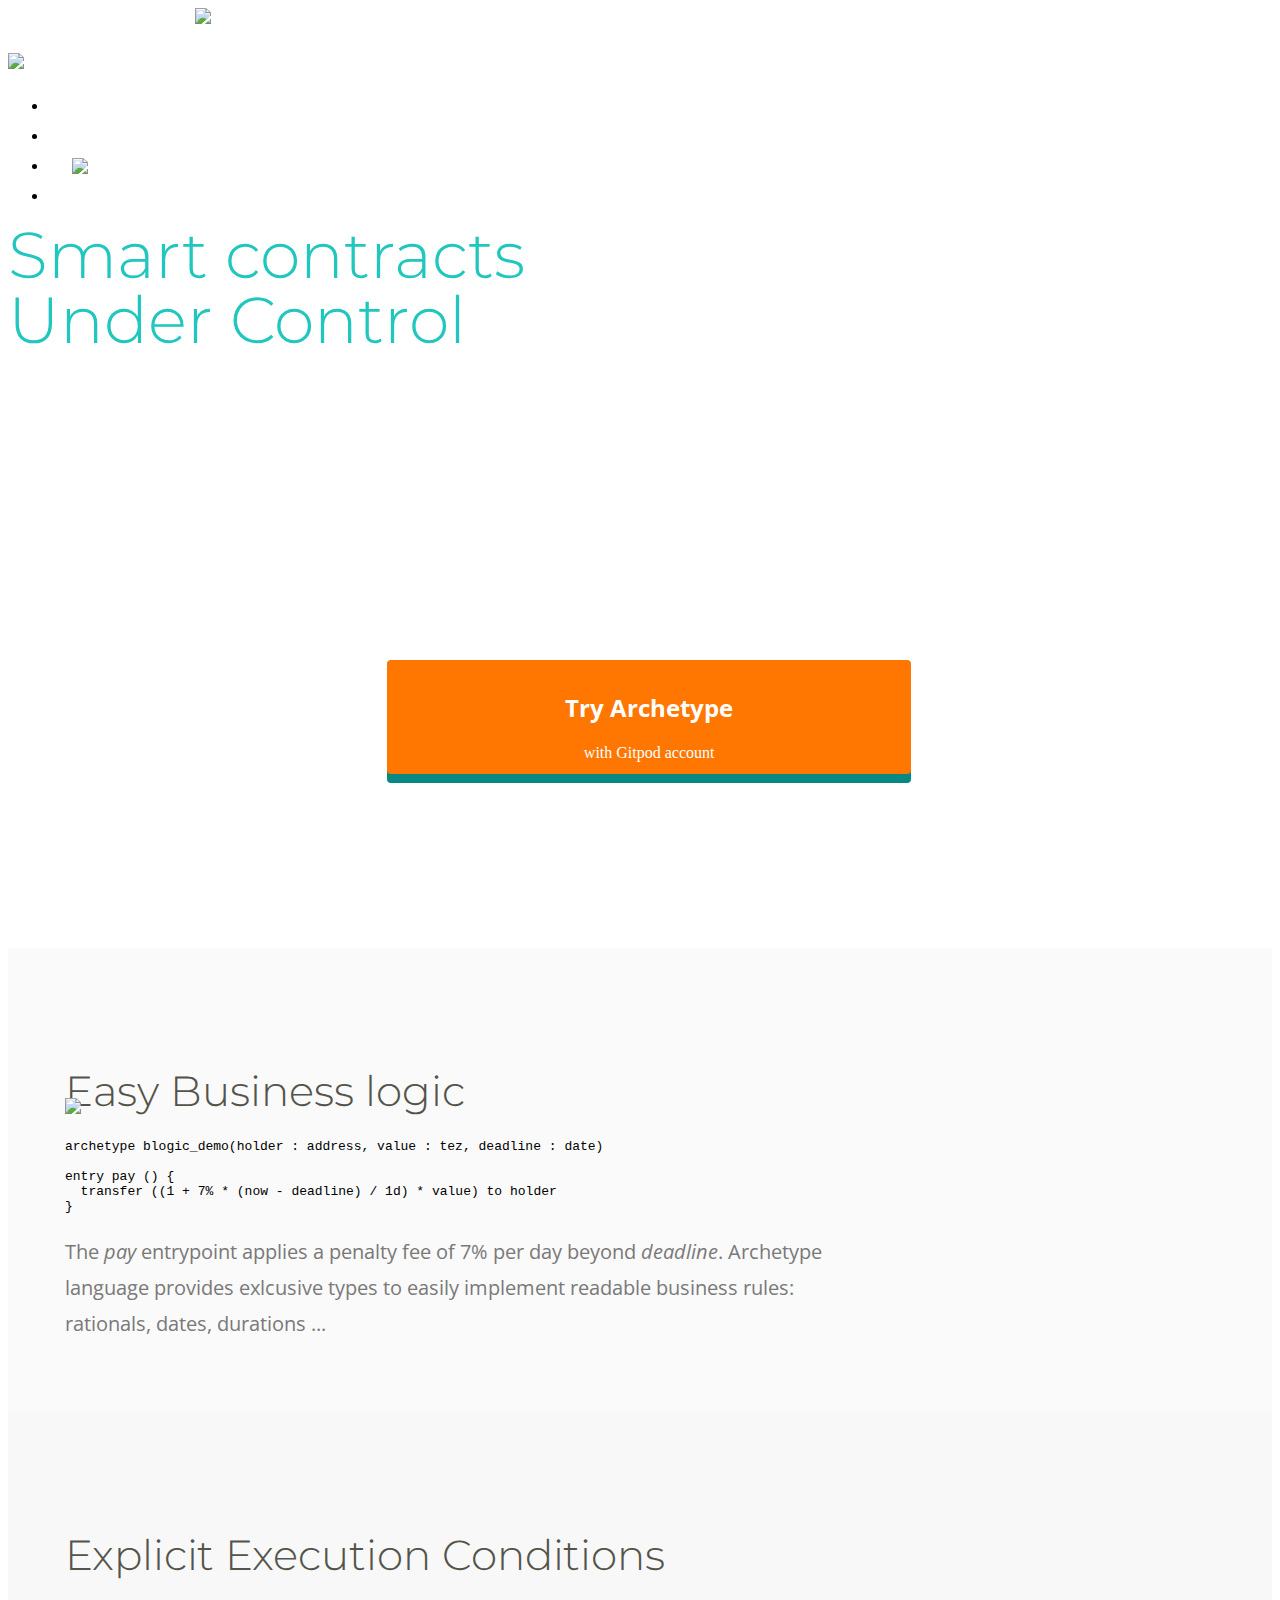
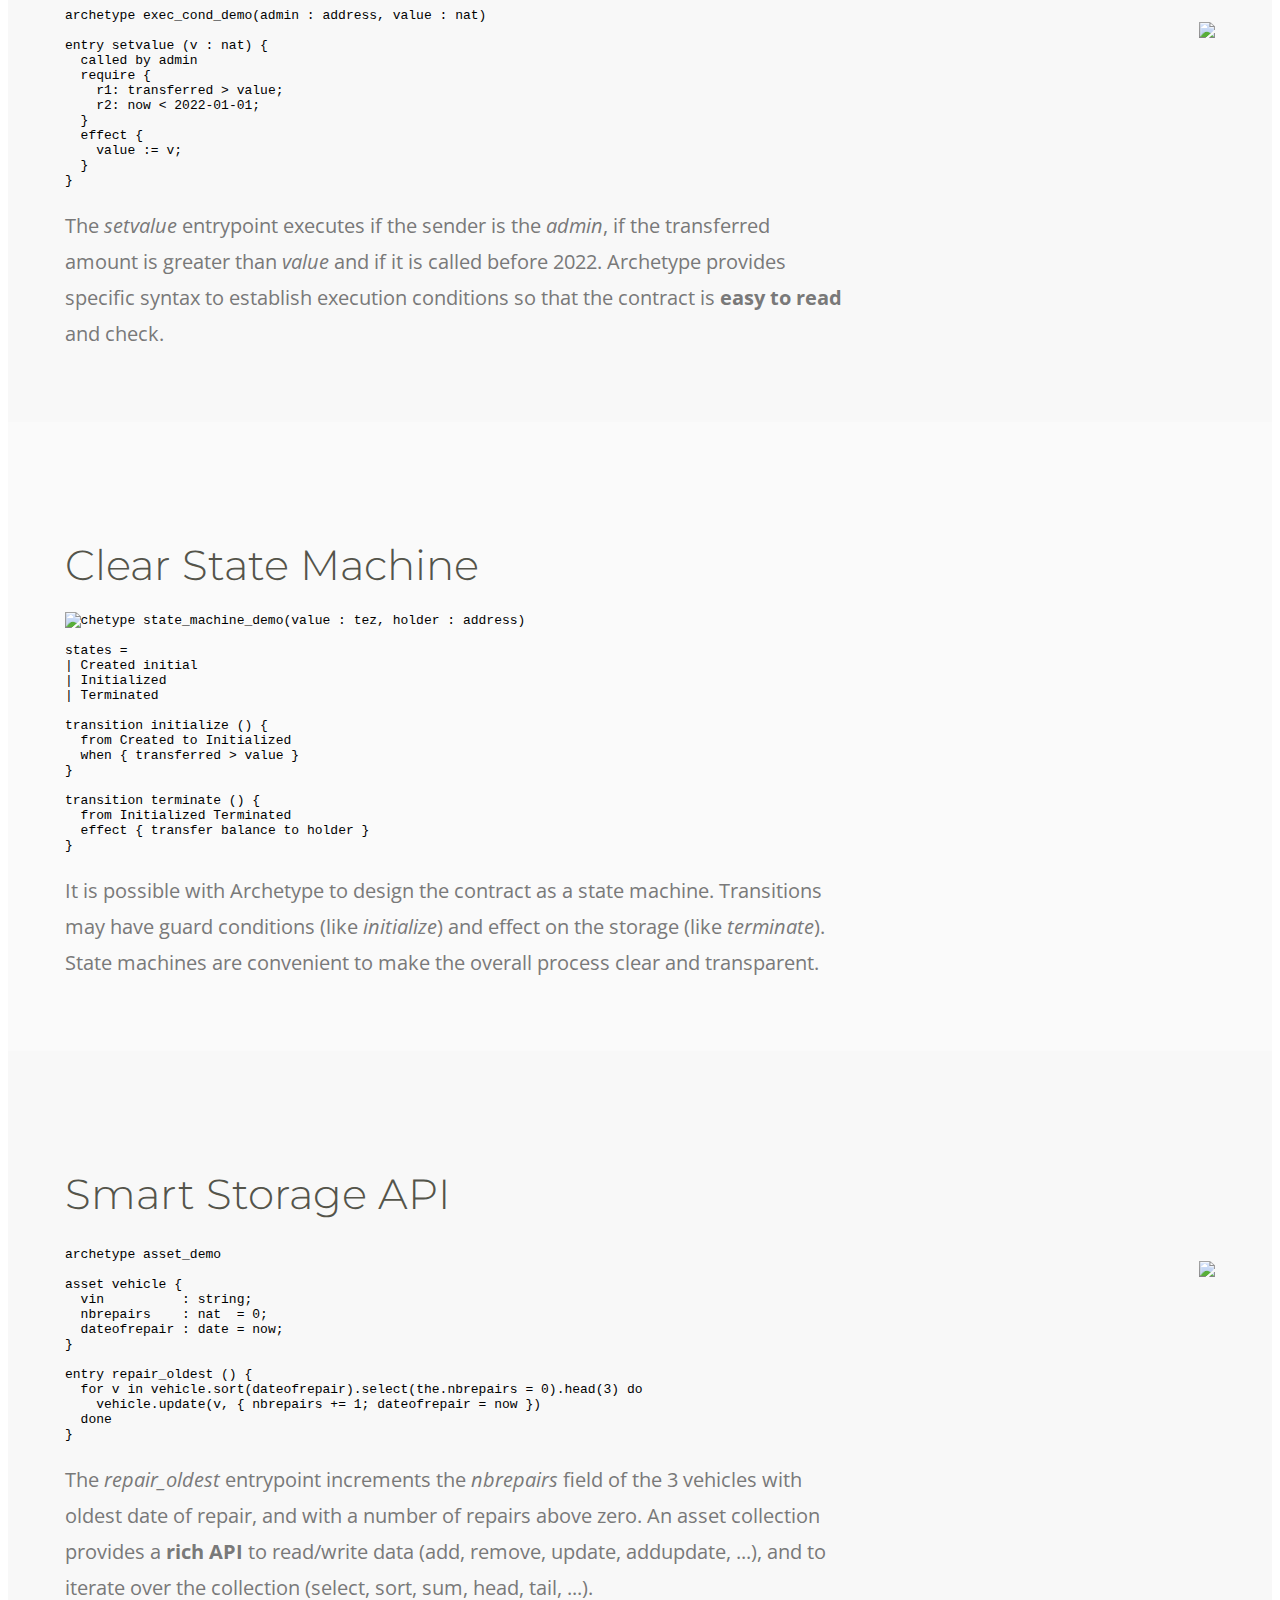
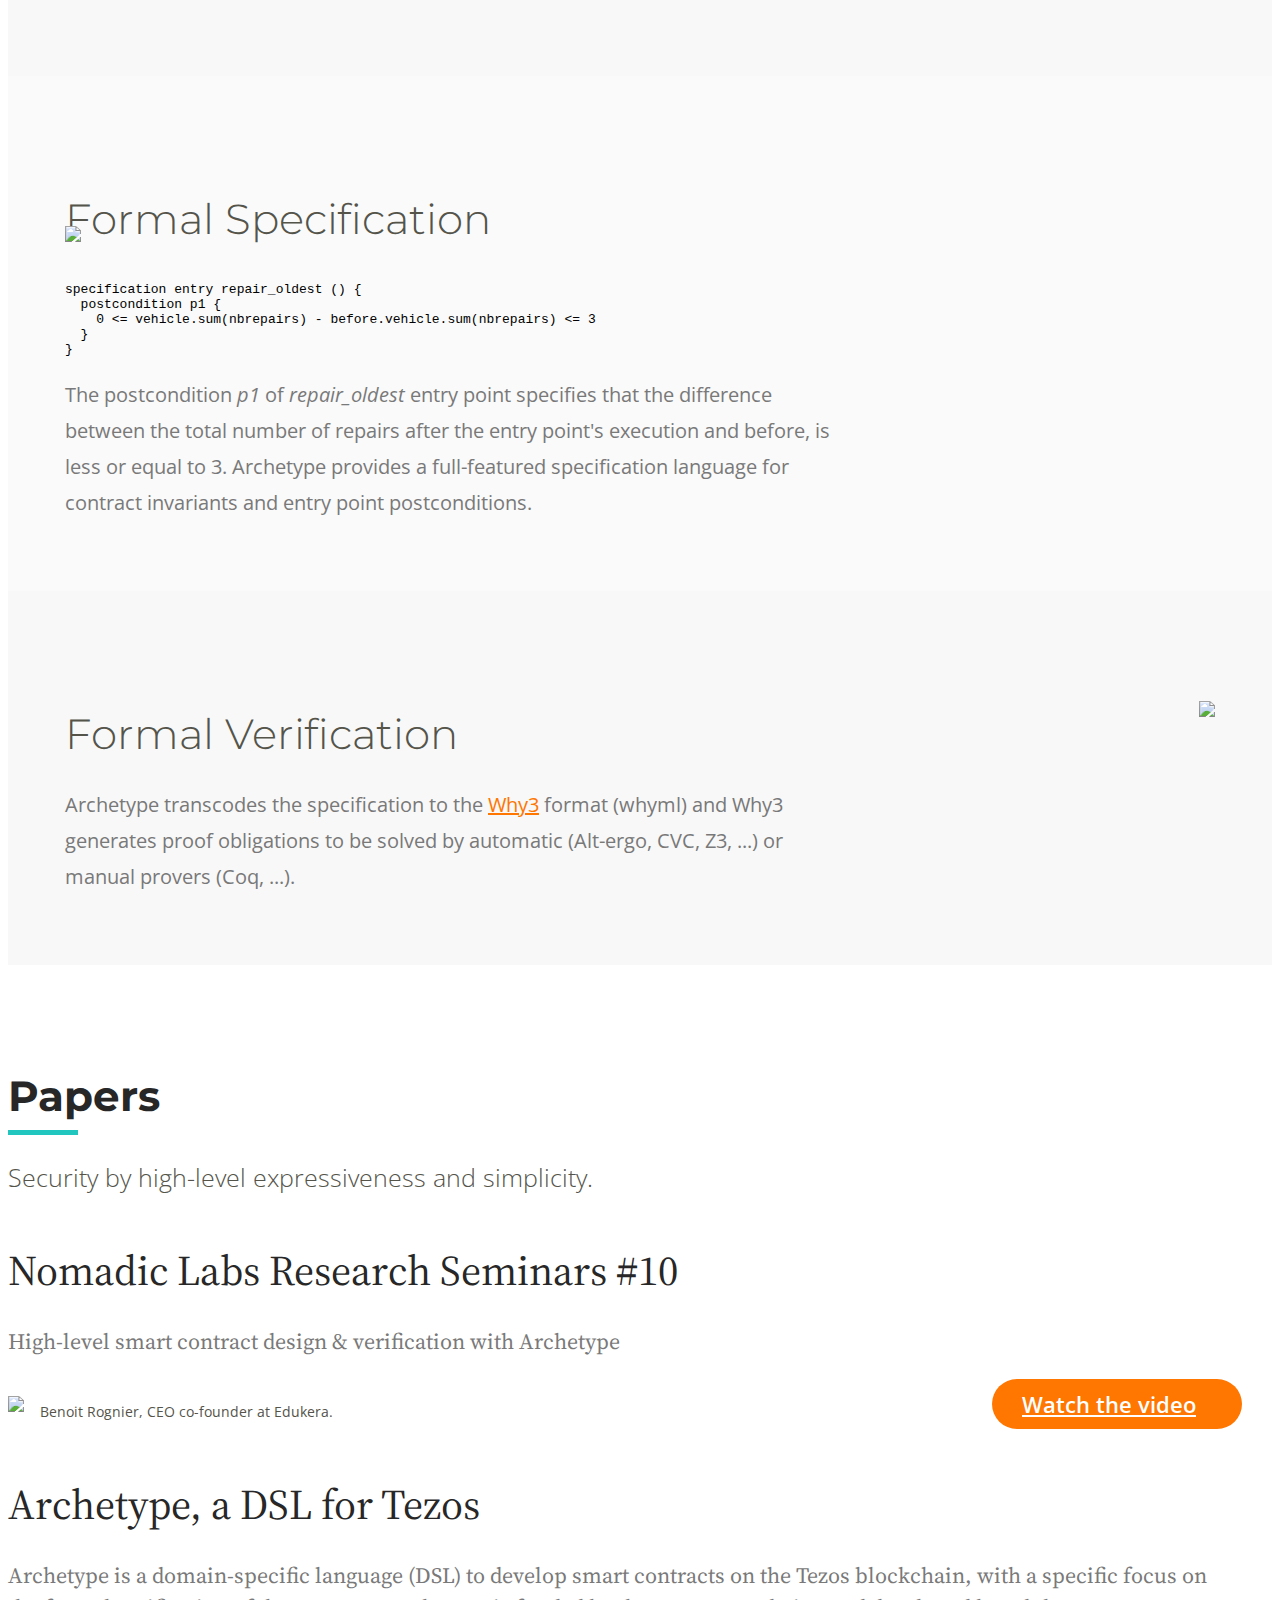
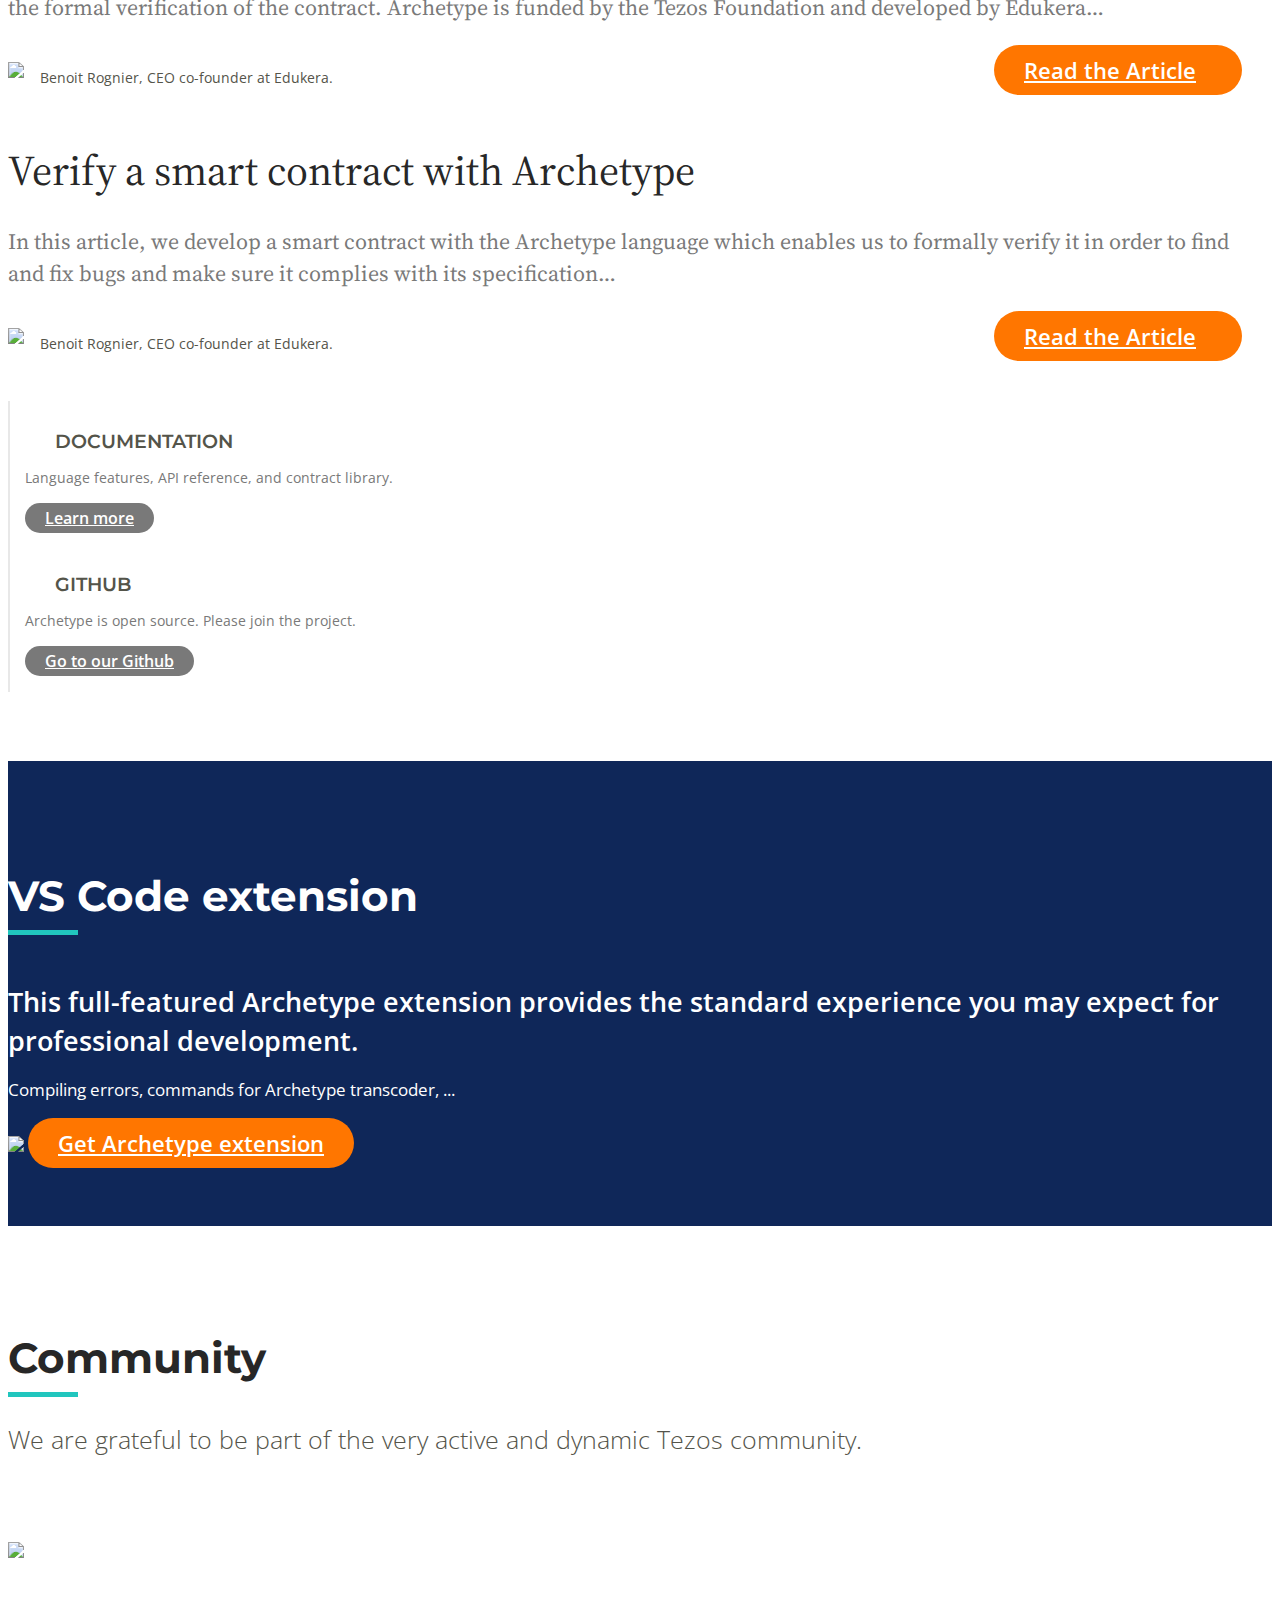
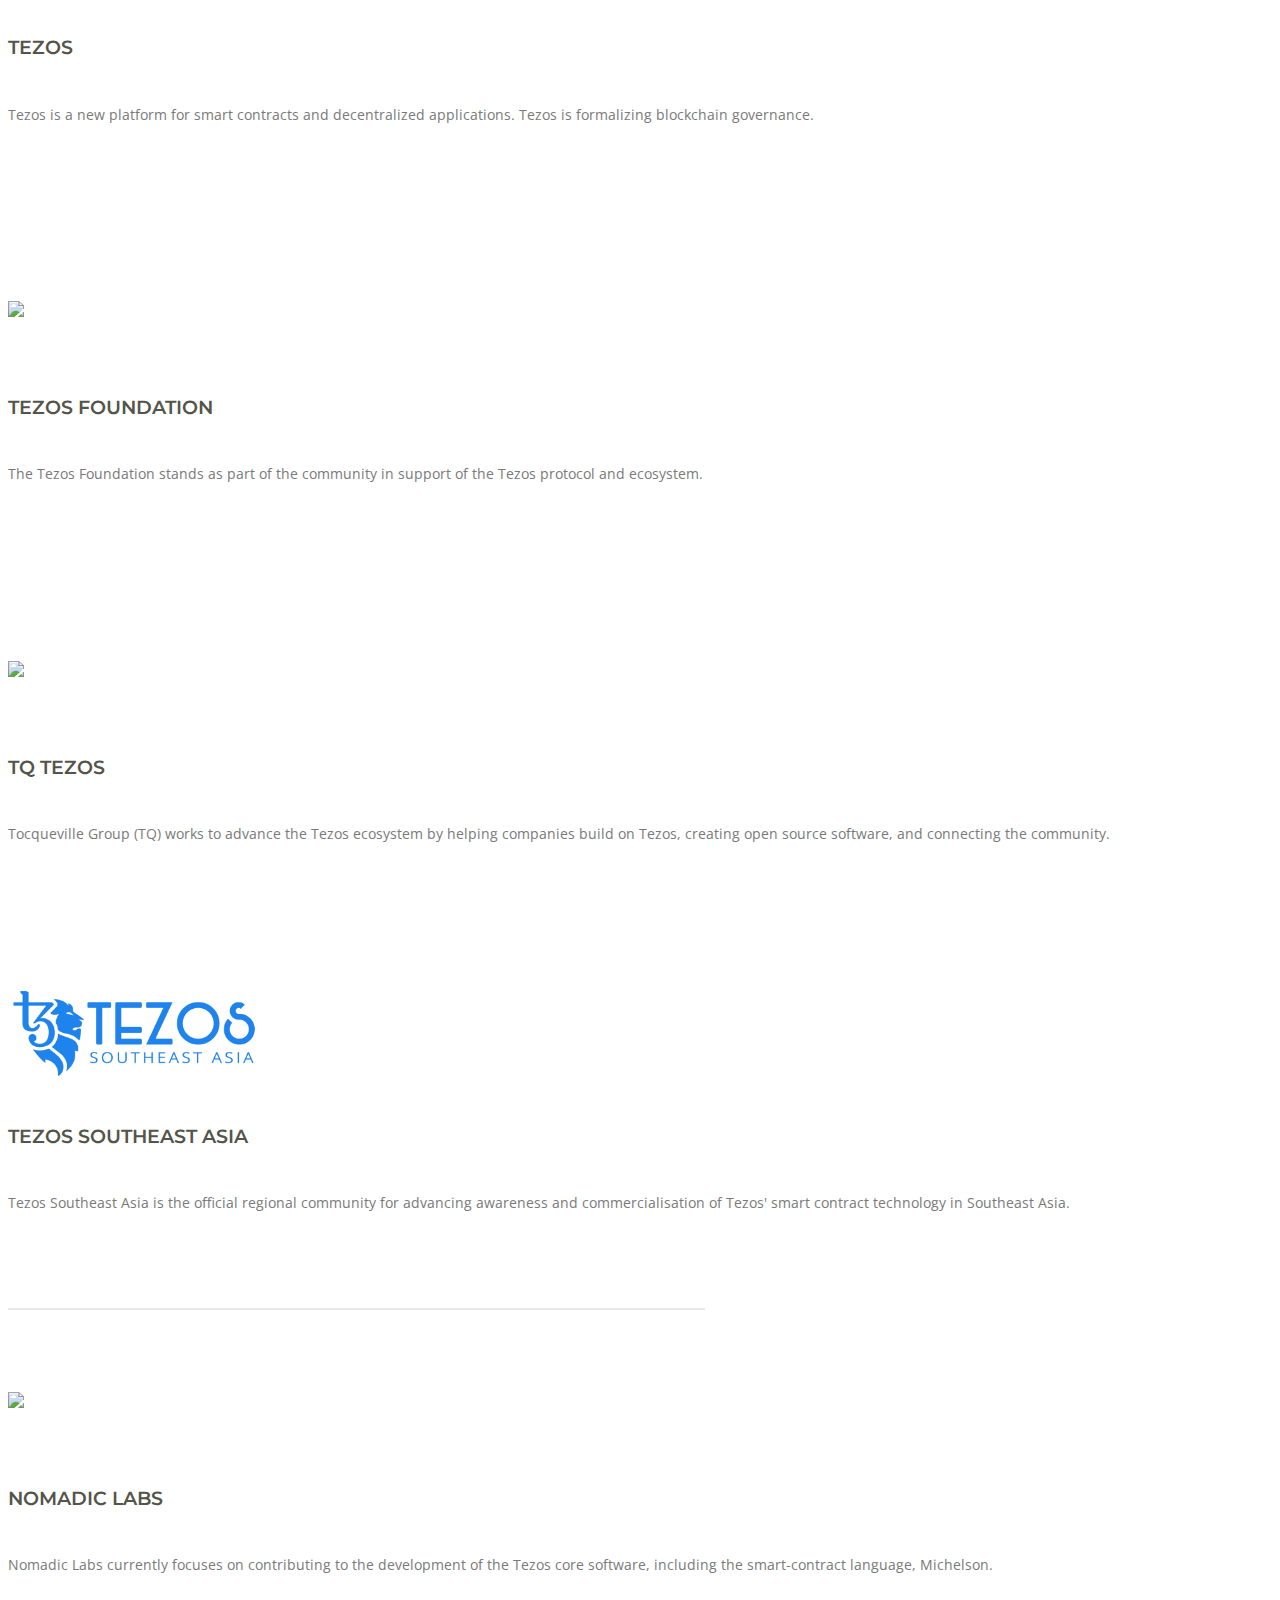
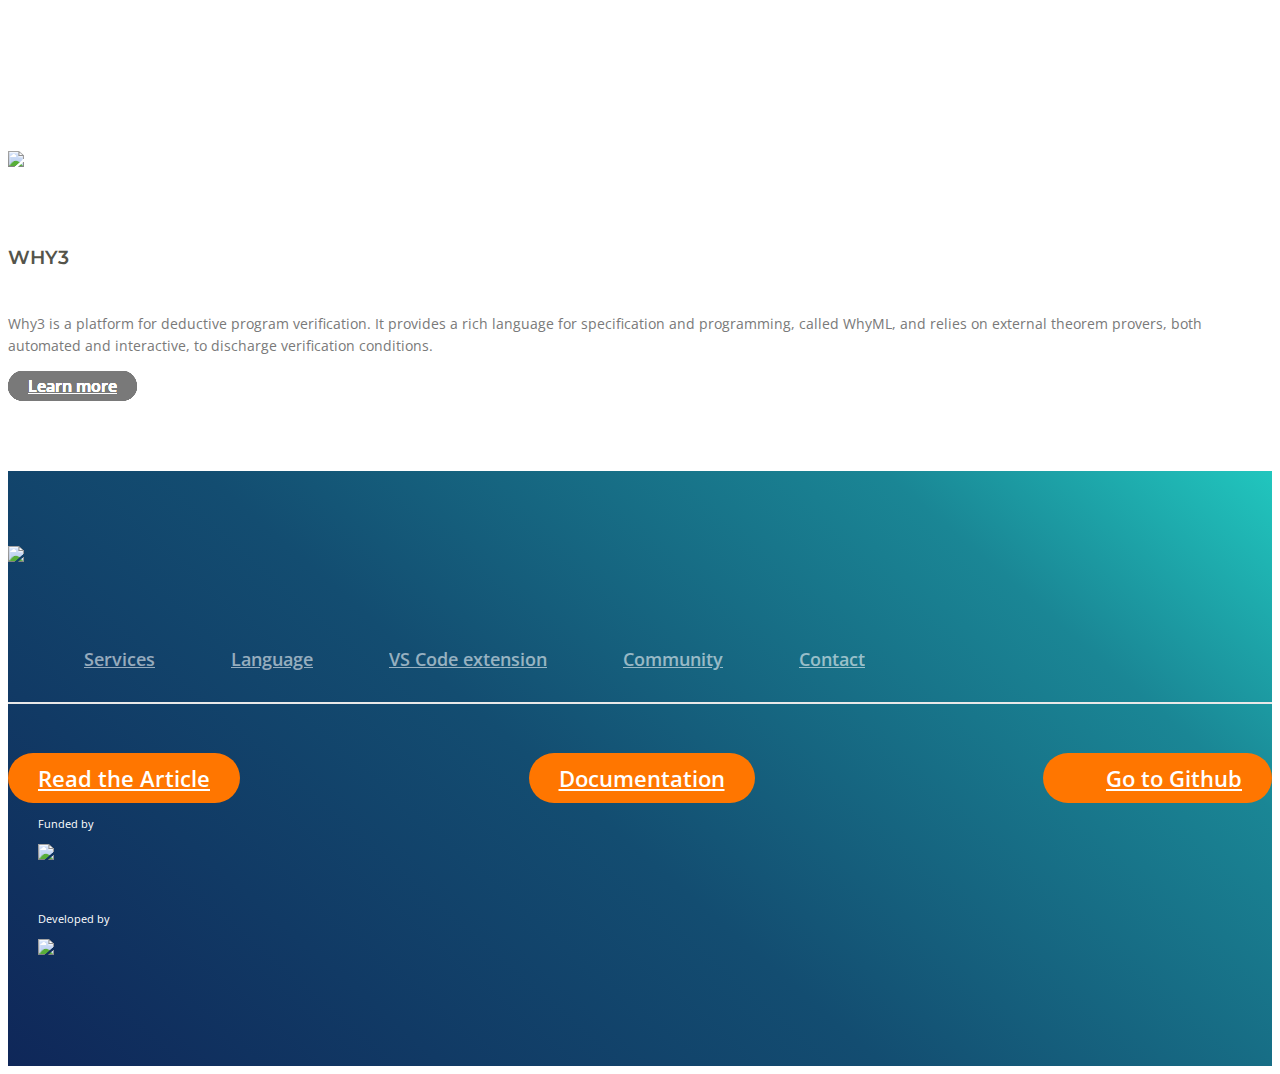
==== commit ad812d33: "Fix typo on Initialized state (third example)" ====
--- a/index.html
+++ b/index.html
@@ -213,16 +213,16 @@
                                                 <div class="service_image" data-aos="fade-right">
                                                     <img src="images/verify_icon@2x.png" style="position: relative; top:80px">
                                                 </div>
-                                                <h3 class="sub_heading" data-aos="fade-left">Clear Sate Machine</h3>
+                                                <h3 class="sub_heading" data-aos="fade-left">Clear State Machine</h3>
                                                     <pre><code class="language-archetype">archetype state_machine_demo(value : tez, holder : address)
 
 states =
 | Created initial
-| Intialized
+| Initialized
 | Terminated
 
 transition initialize () {
-  from Created to Intialized
+  from Created to Initialized
   when { transferred &gt value }
 }
 
@@ -260,7 +260,7 @@
 
 asset vehicle {
   vin          : string;
-  nprepairs    : nat  = 0;
+  nbrepairs    : nat  = 0;
   dateofrepair : date = now;
 }
 
@@ -382,6 +382,25 @@
                         <div class="d-flex flex-wrap flex-column flex-sm-column flex-lg-row">
                             <div class="col-sm-12 col-md-12 col-lg-7 col-xl-9">
                                 <div class="testinomial_section">
+                                    <h3>Nomadic Labs Research Seminars #10</h3>
+                                    <p>High-level smart contract design & verification with Archetype
+                                    </p>
+                                    <div class="testinomial_author" style="justify-content: space-between;">
+                                        <span style="display:flex;align-items:center;">
+                                            <span class="author_image"><img src="images/benoit_image.png"></span>
+                                            <p class="author_name">Benoit Rognier, CEO co-founder at Edukera.</p>
+                                        </span>
+                                        <a target="_blank"
+                                            href="https://www.youtube.com/watch?v=7oKa9mjnfZU"
+                                            class="orange-buttons-pills"><span>Watch the video</span></a>
+                                    </div>
+                                    <div class="button_outer">
+
+                                    </div>
+                                </div>
+                            </div>
+                            <div class="col-sm-12 col-md-12 col-lg-7 col-xl-9">
+                                <div class="testinomial_section">
                                     <h3>Archetype, a DSL for Tezos</h3>
                                     <p>Archetype is a domain-specific language (DSL) to develop smart contracts on the
                                         Tezos blockchain, with a specific focus on the formal verification of the
@@ -549,7 +568,7 @@
                                         more</span></a>
                             </div>
                         </div>
-                        <div class="col-sm-12 col-lg-4">
+                        <!-- <div class="col-sm-12 col-lg-4">
                             <div class="community_block">
                                 <span class="community_logo"><img src="images/ligo_logo.svg"></span>
                                 <h6 class="community_title">Ligo</h6>
@@ -570,10 +589,10 @@
                                 <a target="_blank" href="https://smartpy.io/" class="grey-buttons-pills"><span>Learn
                                         more</span></a>
                             </div>
-                        </div>
-                    </div>
+                        </div> -->
+                    <!--</div>
                     <span class="community_spacer"></span>
-                    <div class="d-flex flex-wrap align-items-stretch justify-content-between">
+                    <div class="d-flex flex-wrap align-items-stretch justify-content-between"> -->
                         <div class="col-sm-12 col-lg-4">
                             <div class="community_block">
                                 <span class="community_logo"><img src="images/why3_logo.svg"></span>
@@ -586,7 +605,7 @@
                                         more</span></a>
                             </div>
                         </div>
-                    </div>
+                    <!-- </div> -->
 
                 </div>
             </div>
@@ -673,4 +692,4 @@
     </script>
 </body>
 
-</html>+</html>
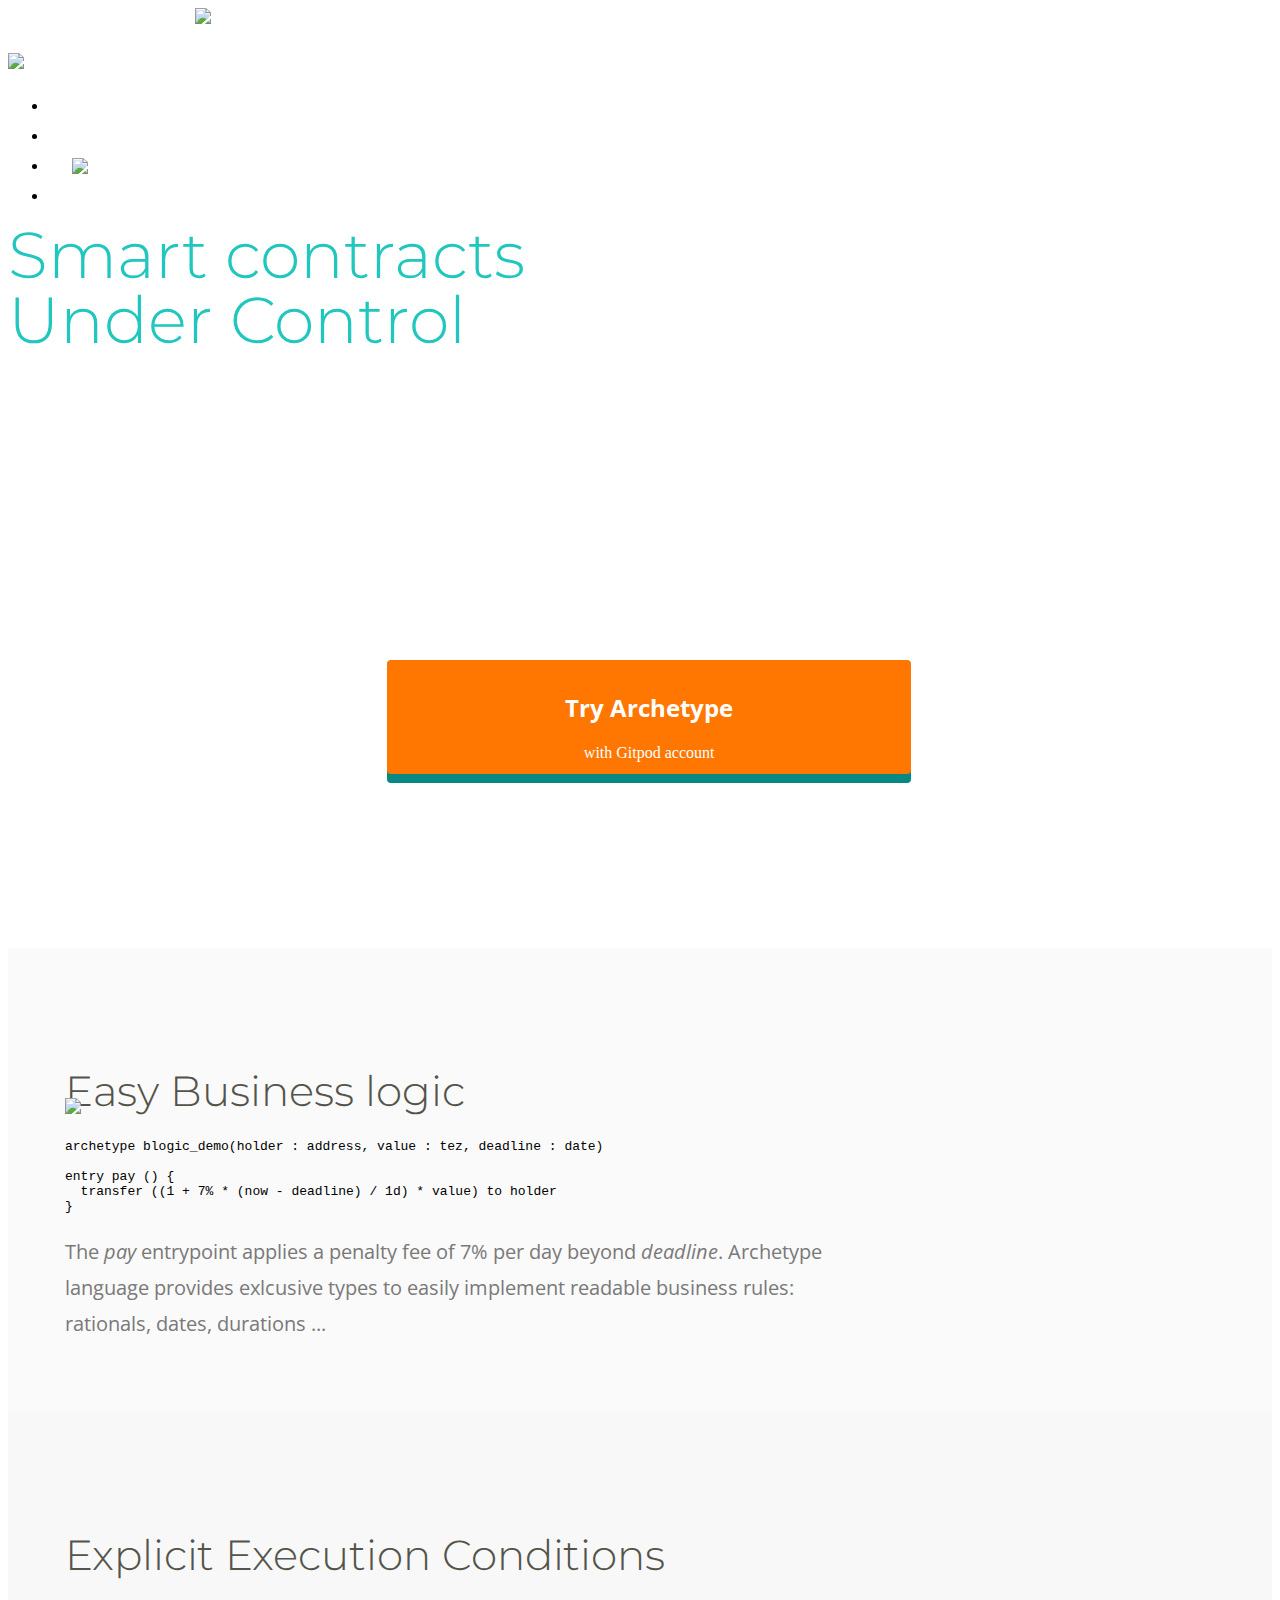
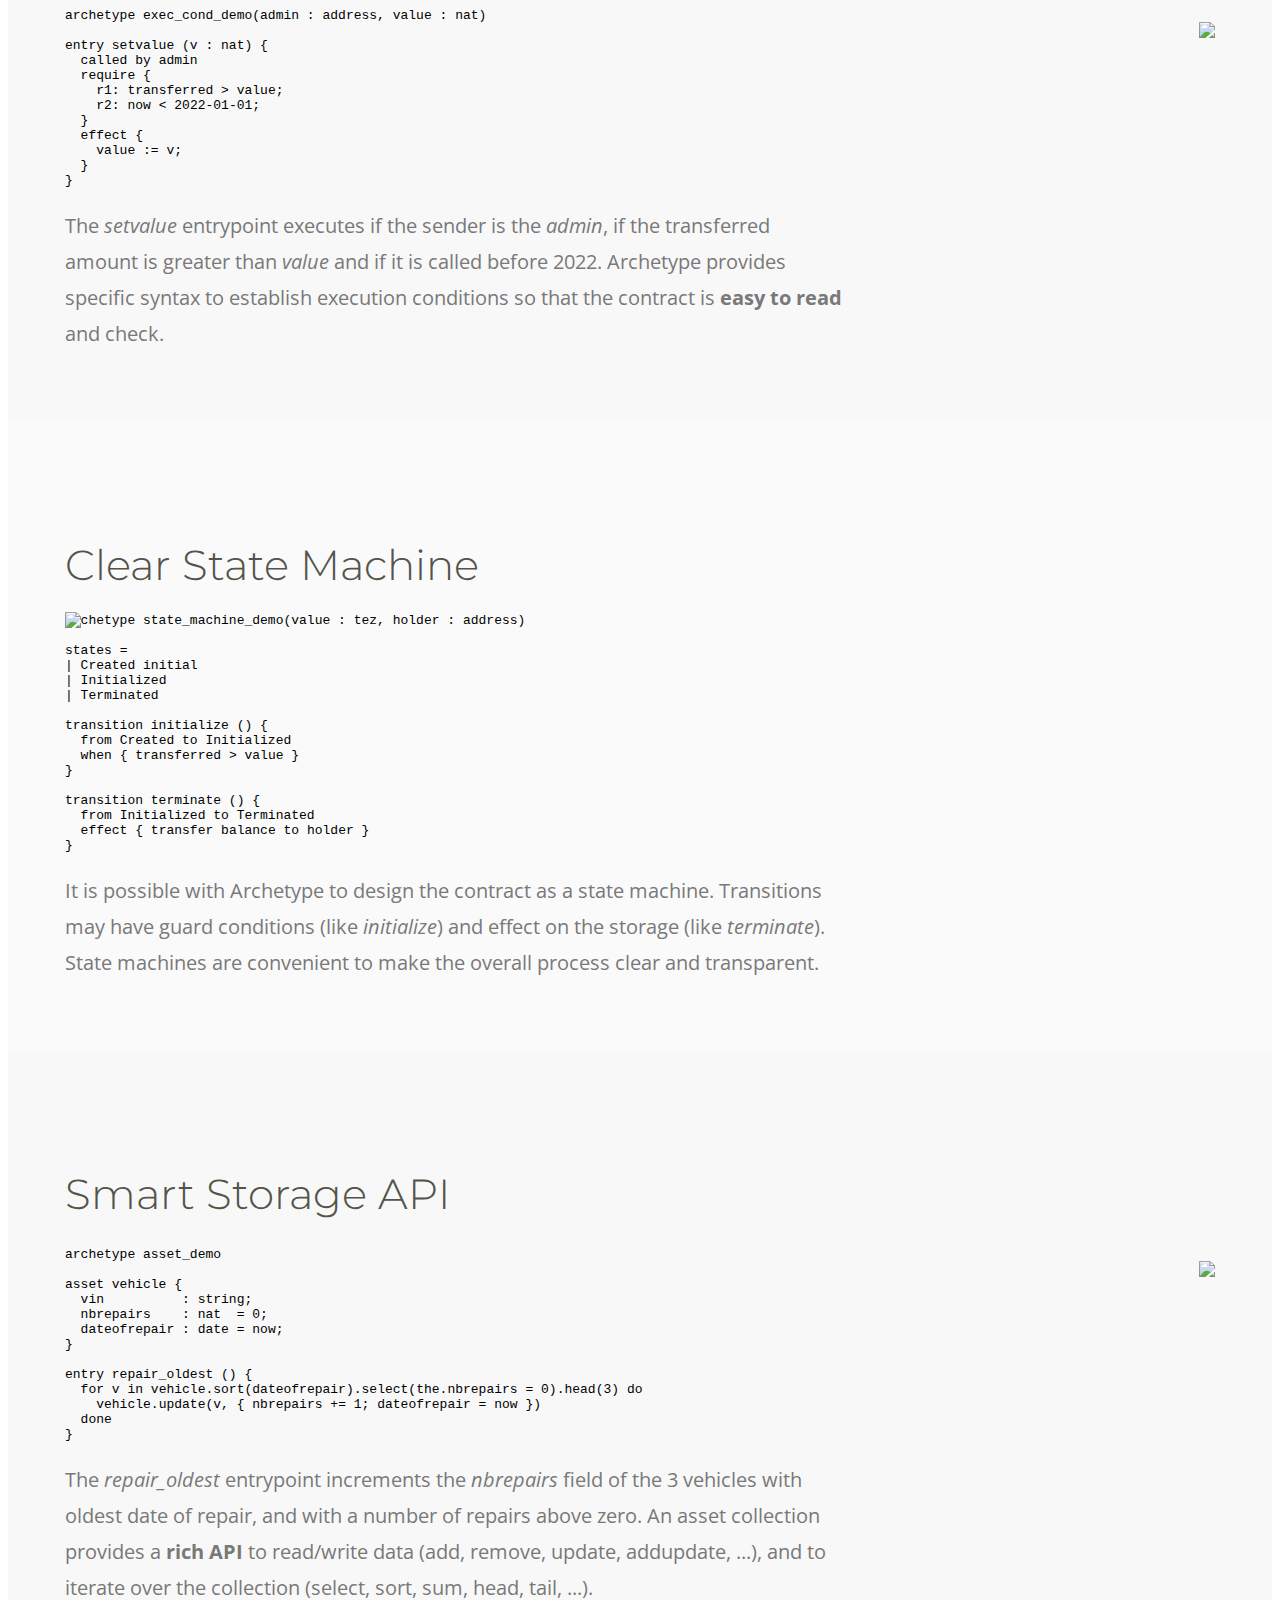
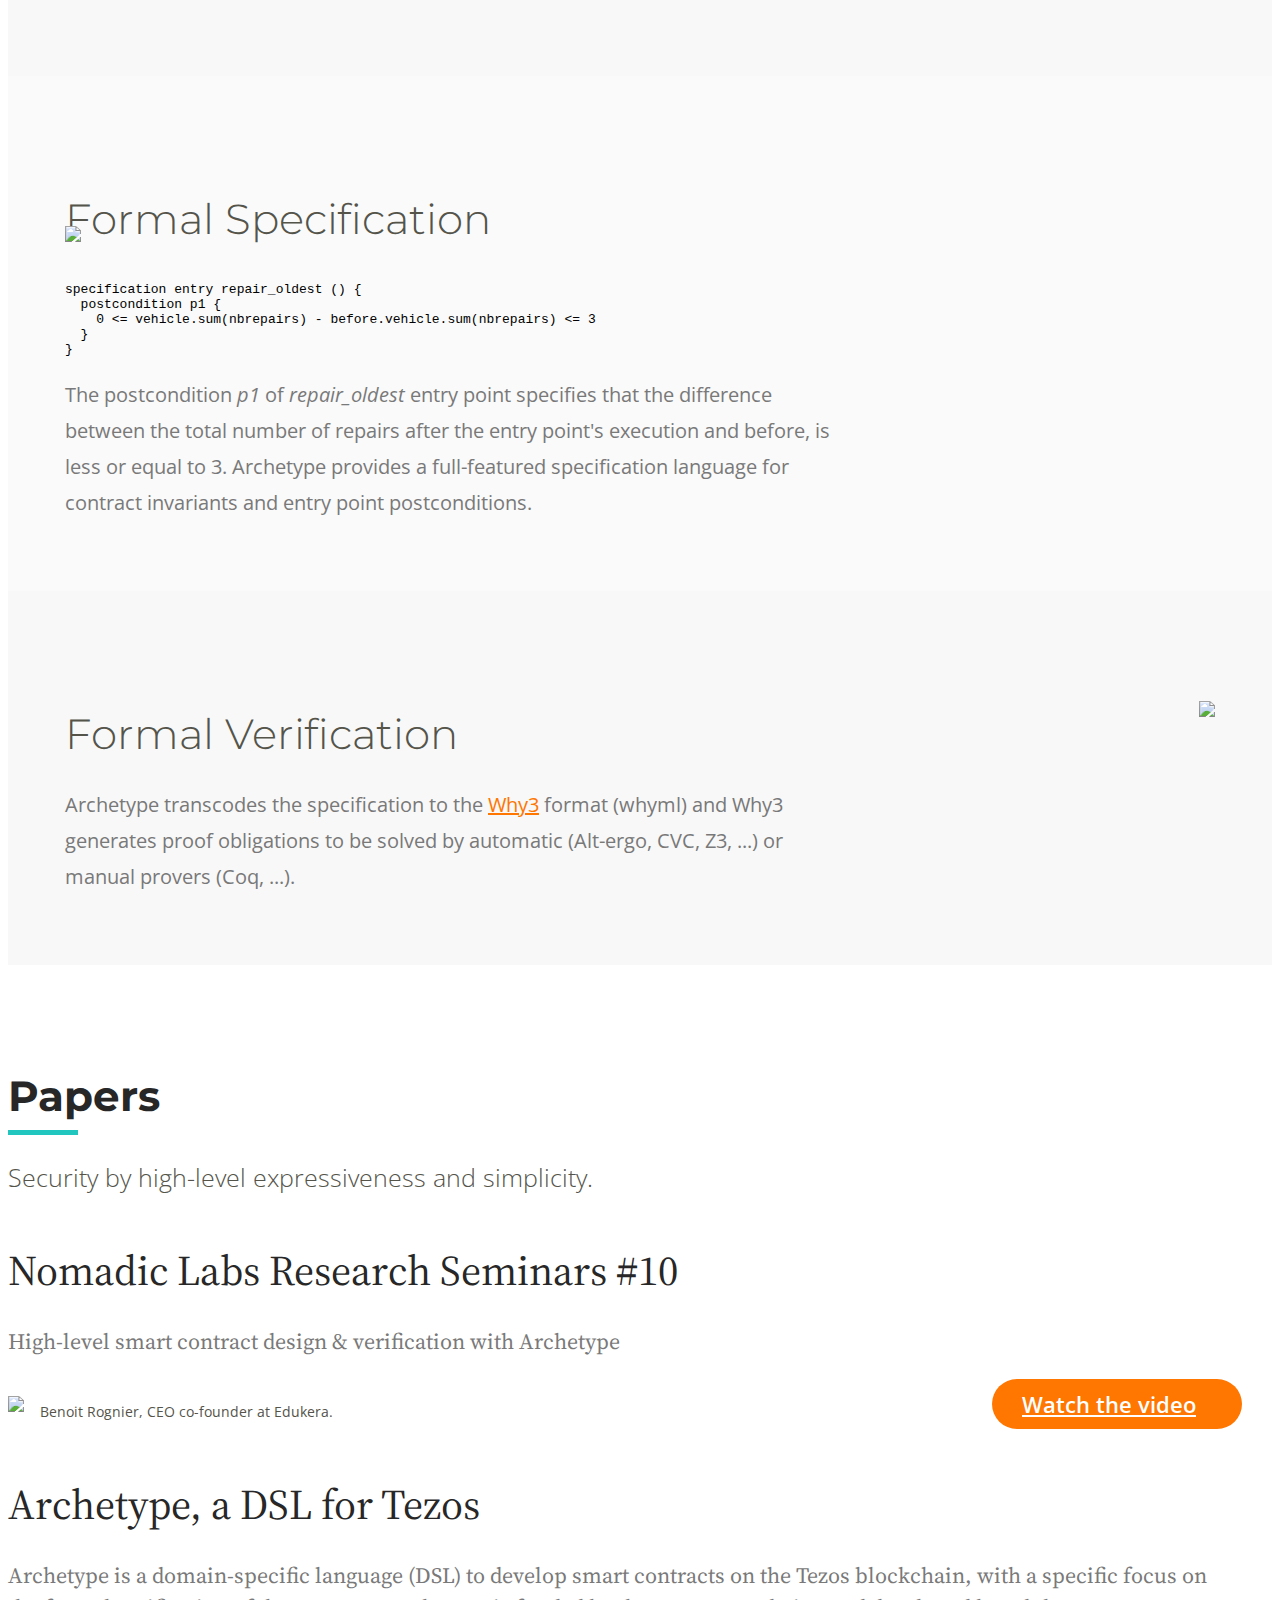
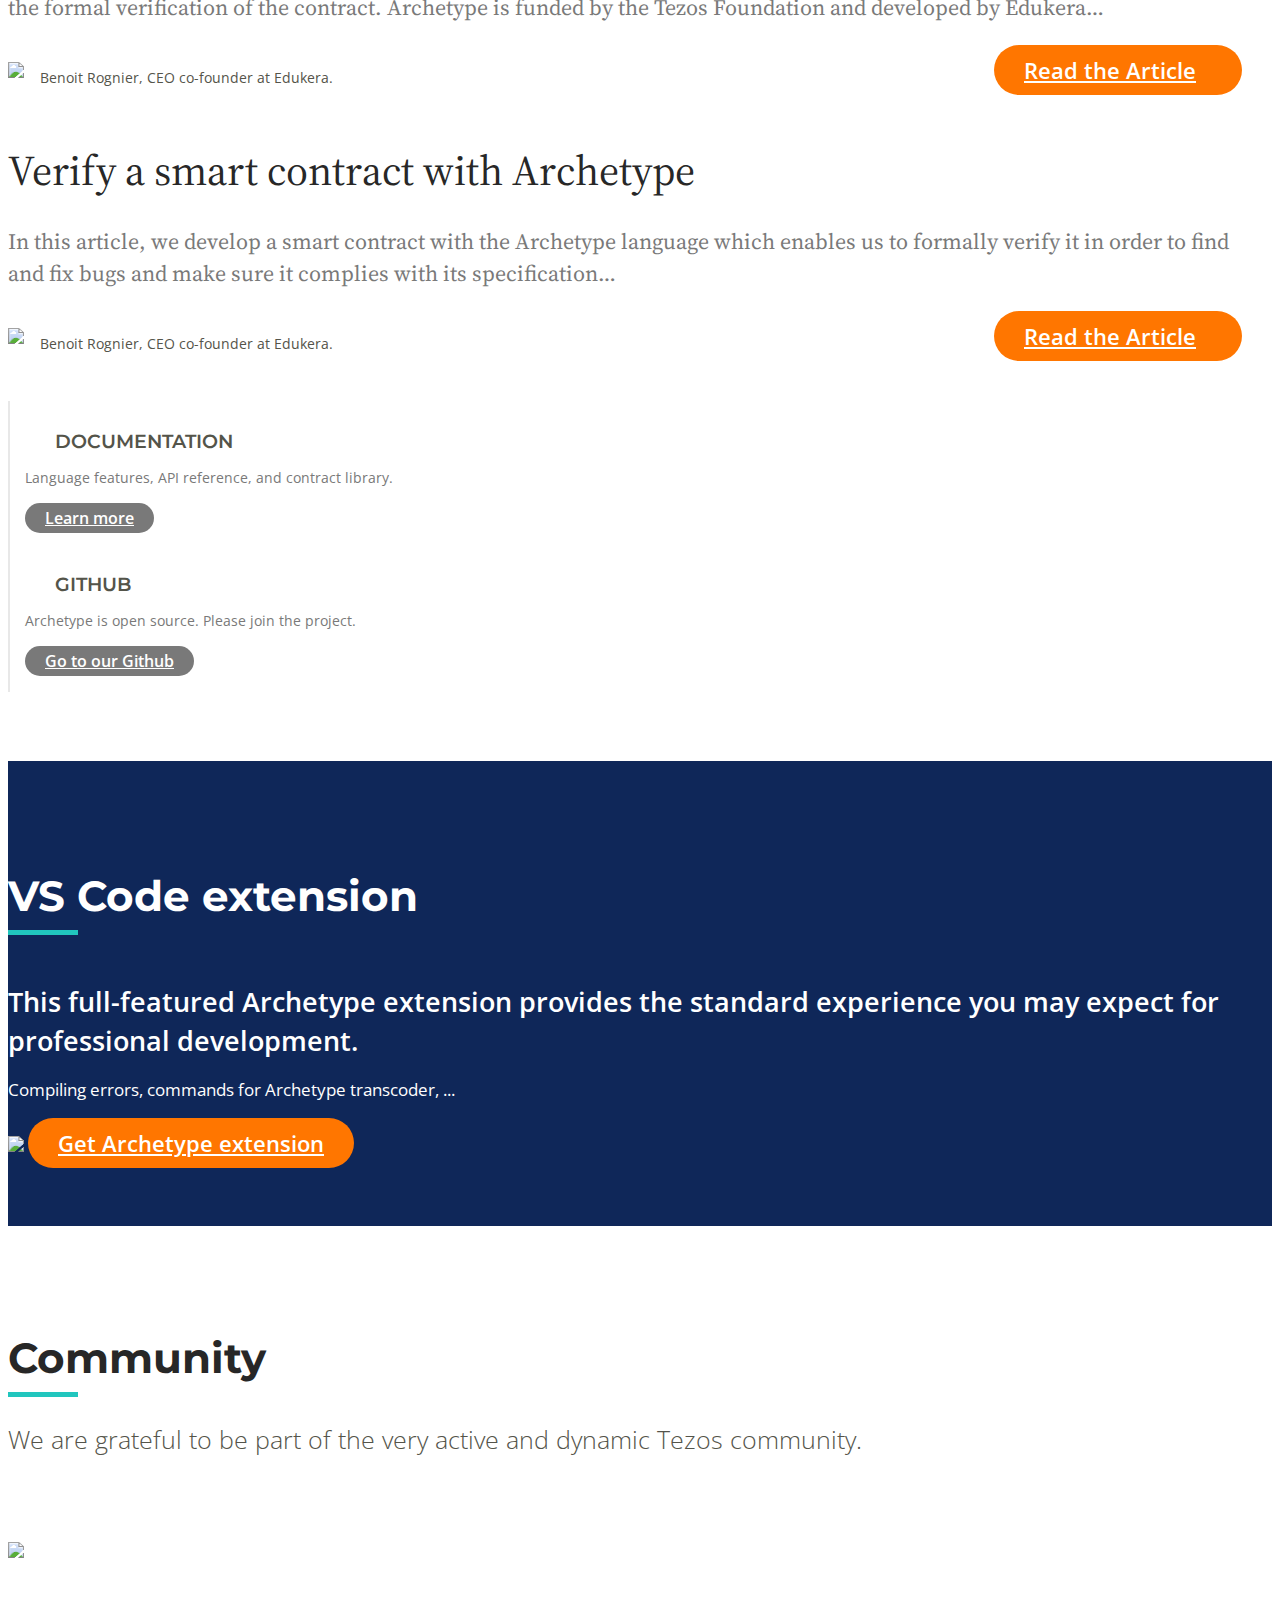
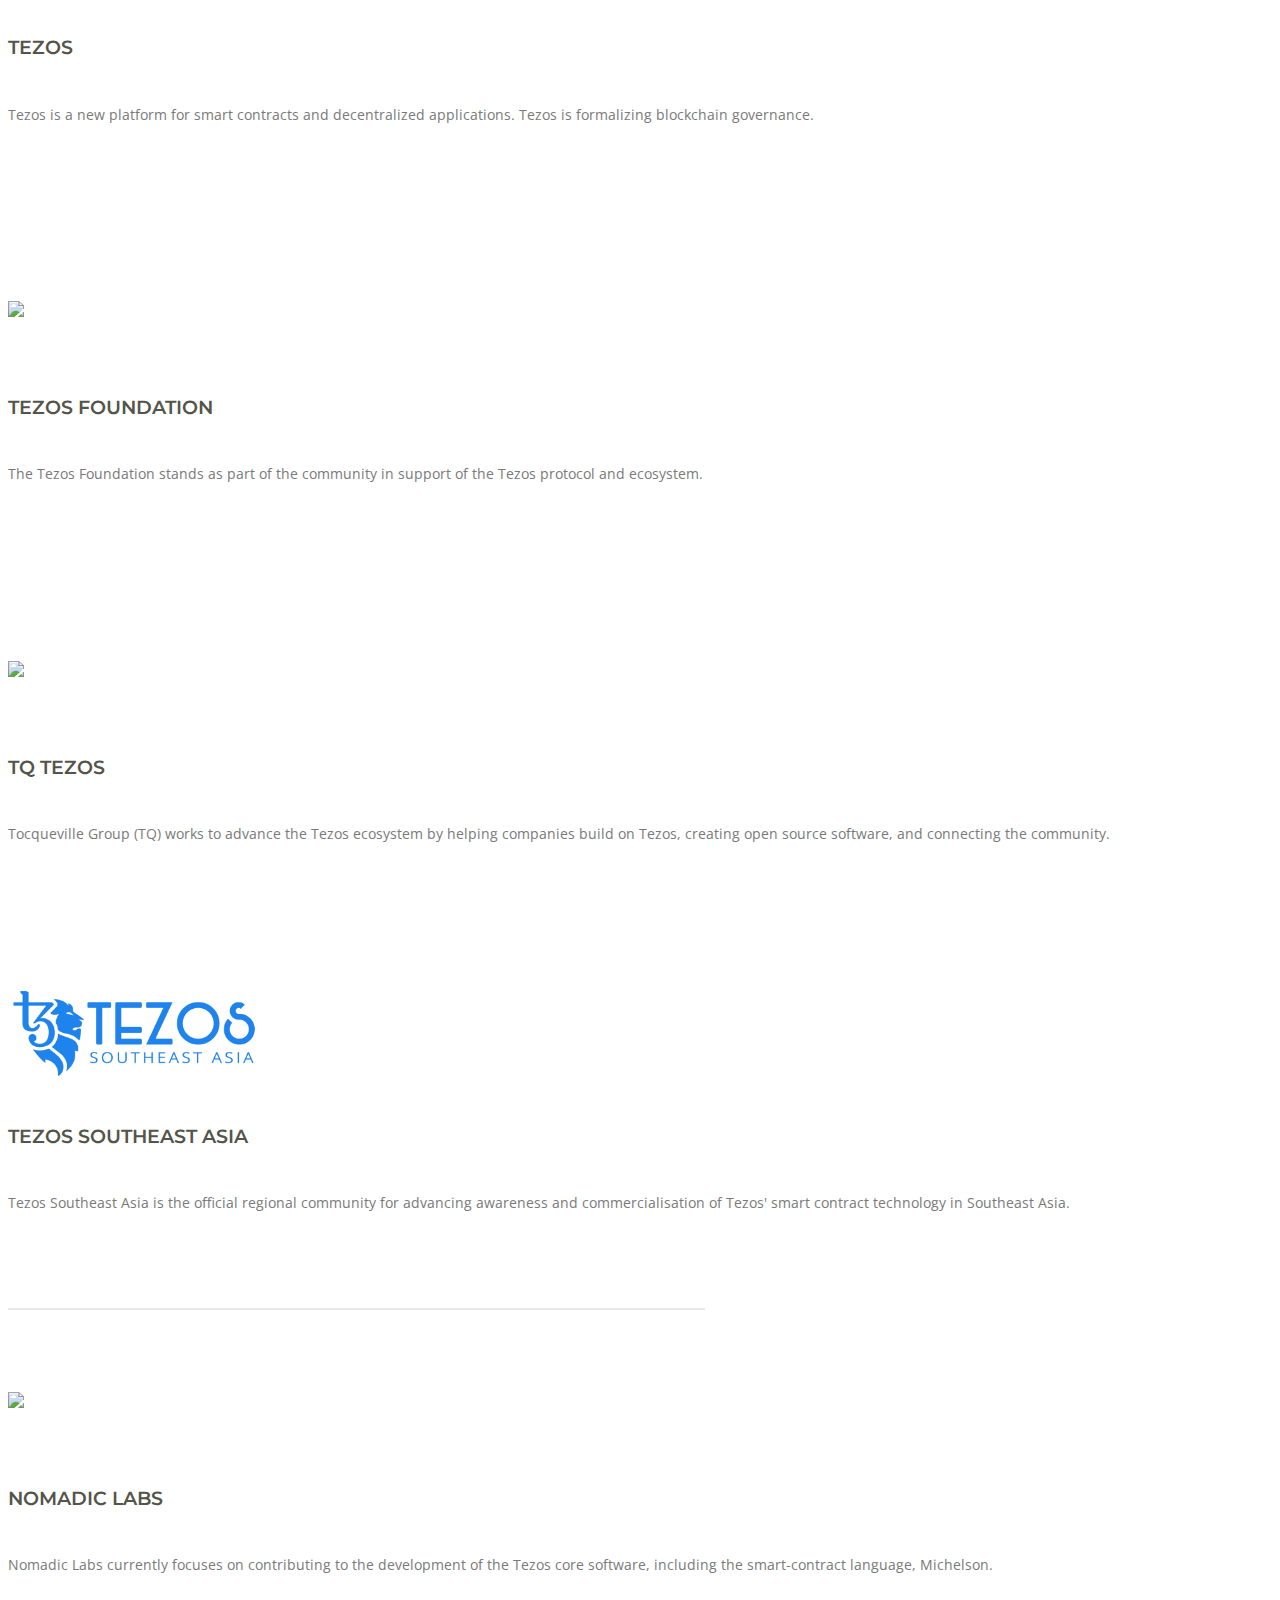
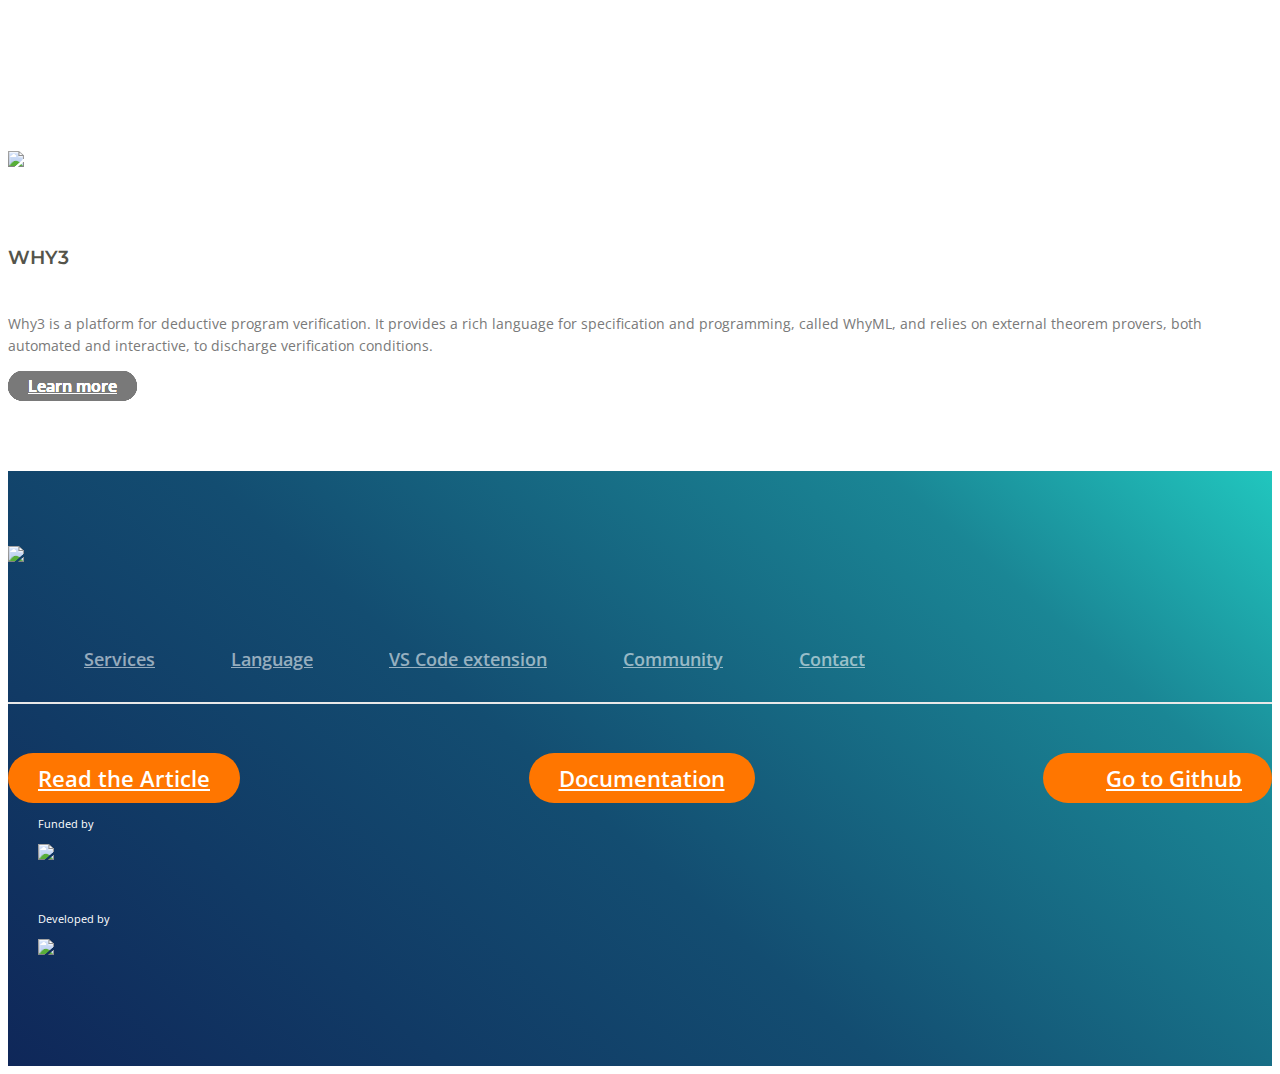
==== commit 84fe2ec1: "Fix typo on from in the third example" ====
--- a/index.html
+++ b/index.html
@@ -227,7 +227,7 @@
 }
 
 transition terminate () {
-  from Initialized Terminated
+  from Initialized to Terminated
   effect { transfer balance to holder }
 }
 </code></pre>
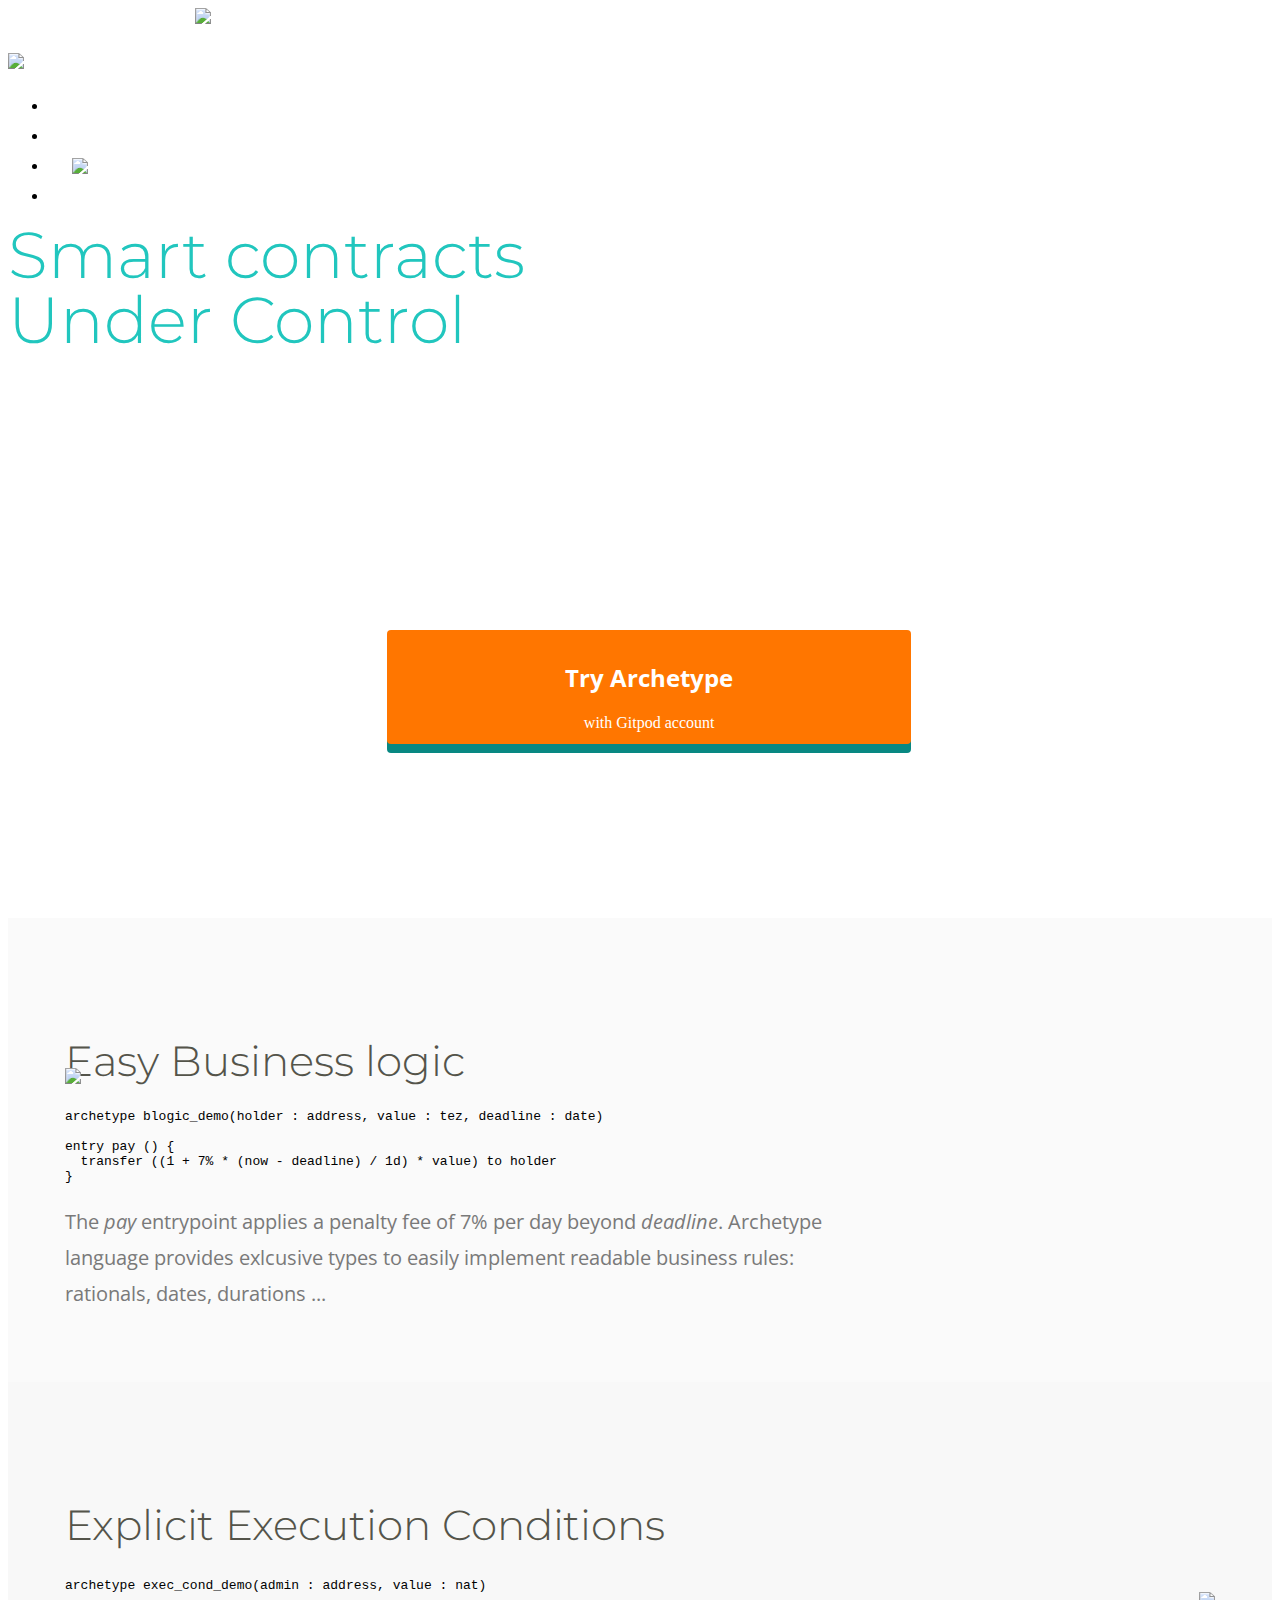
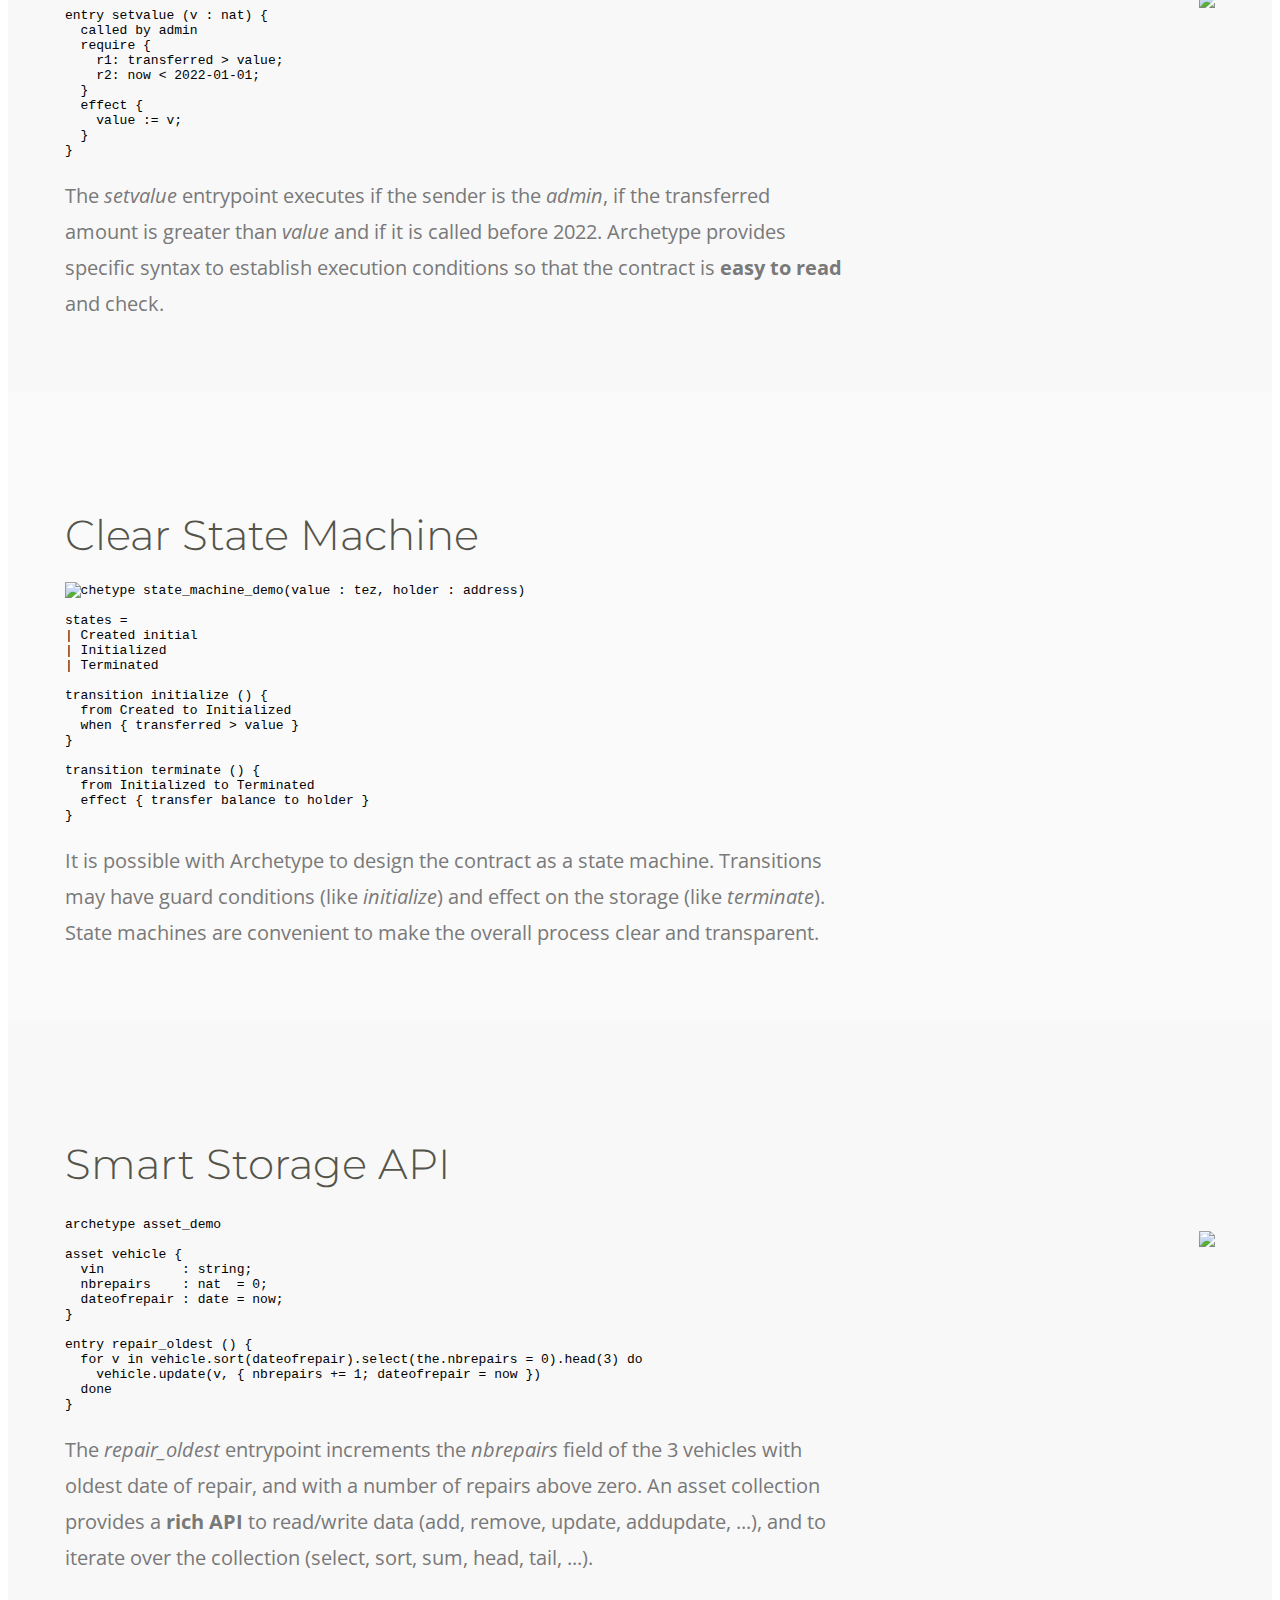
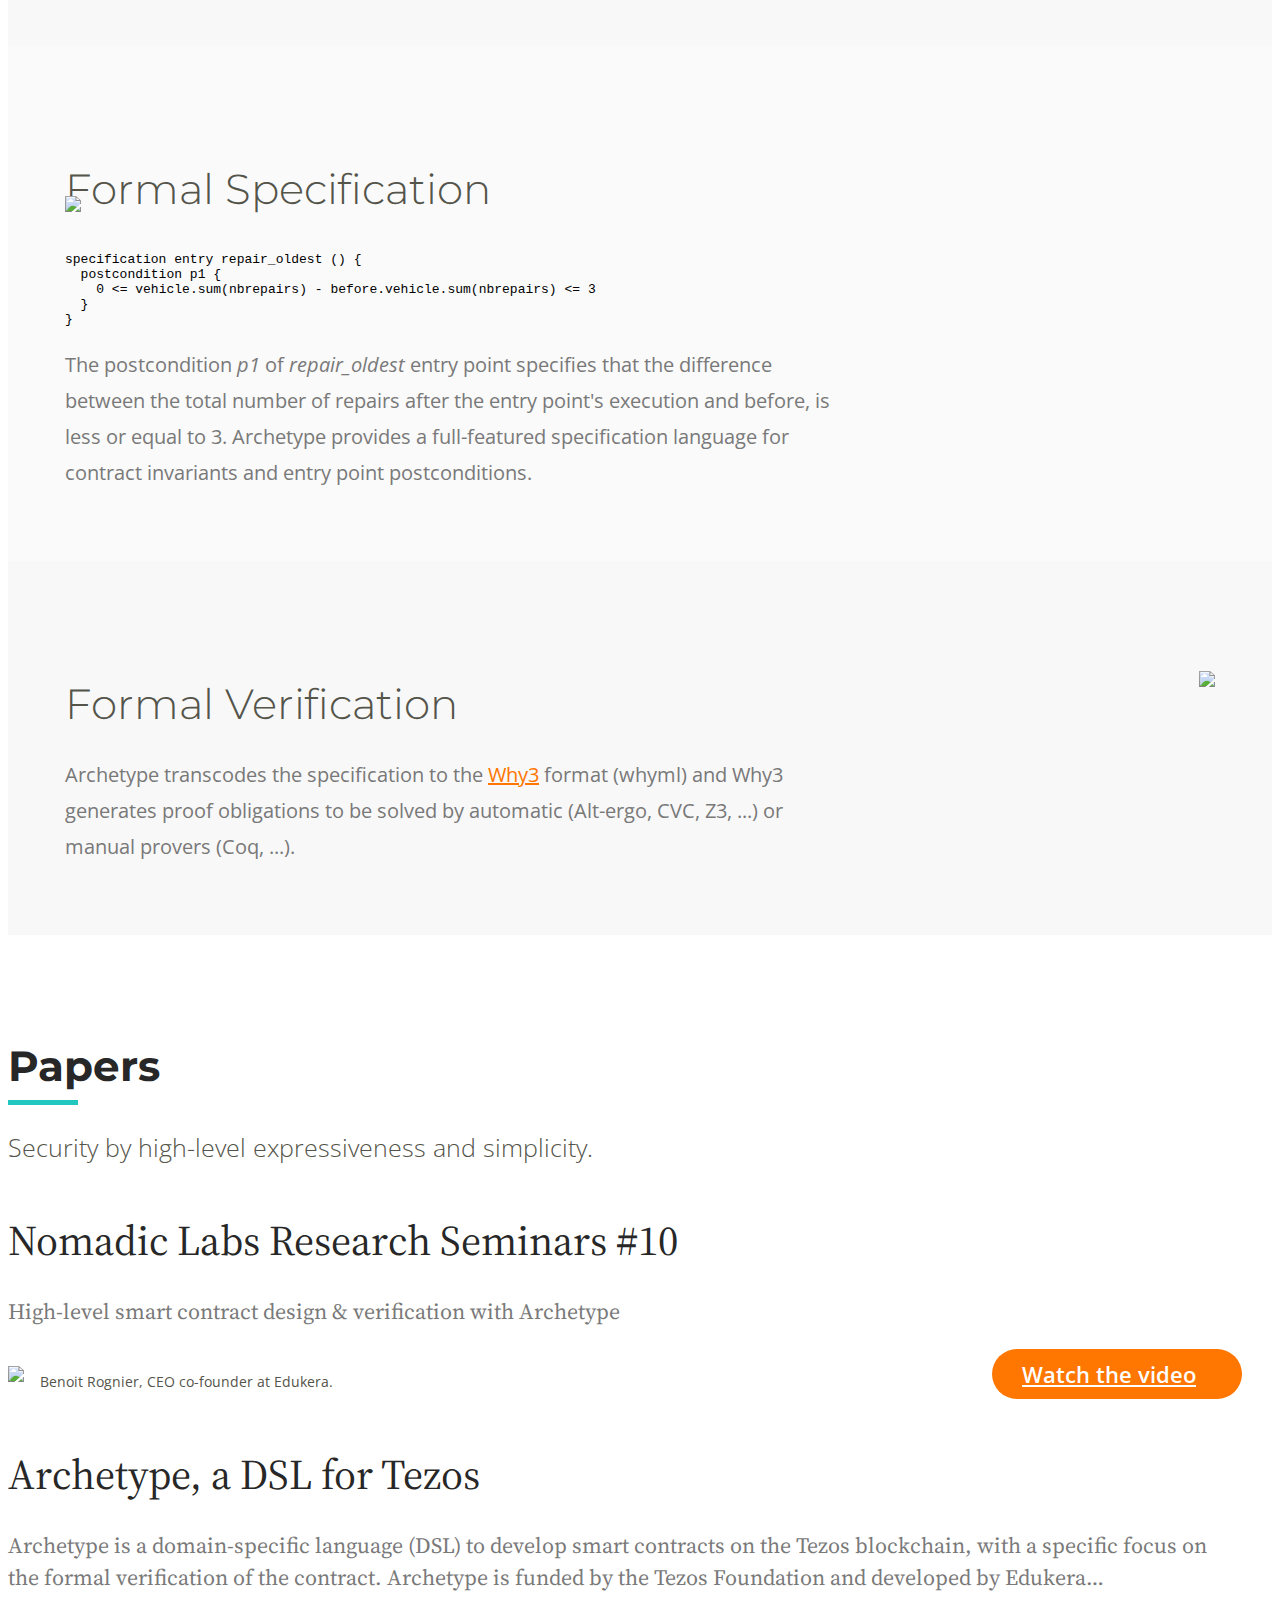
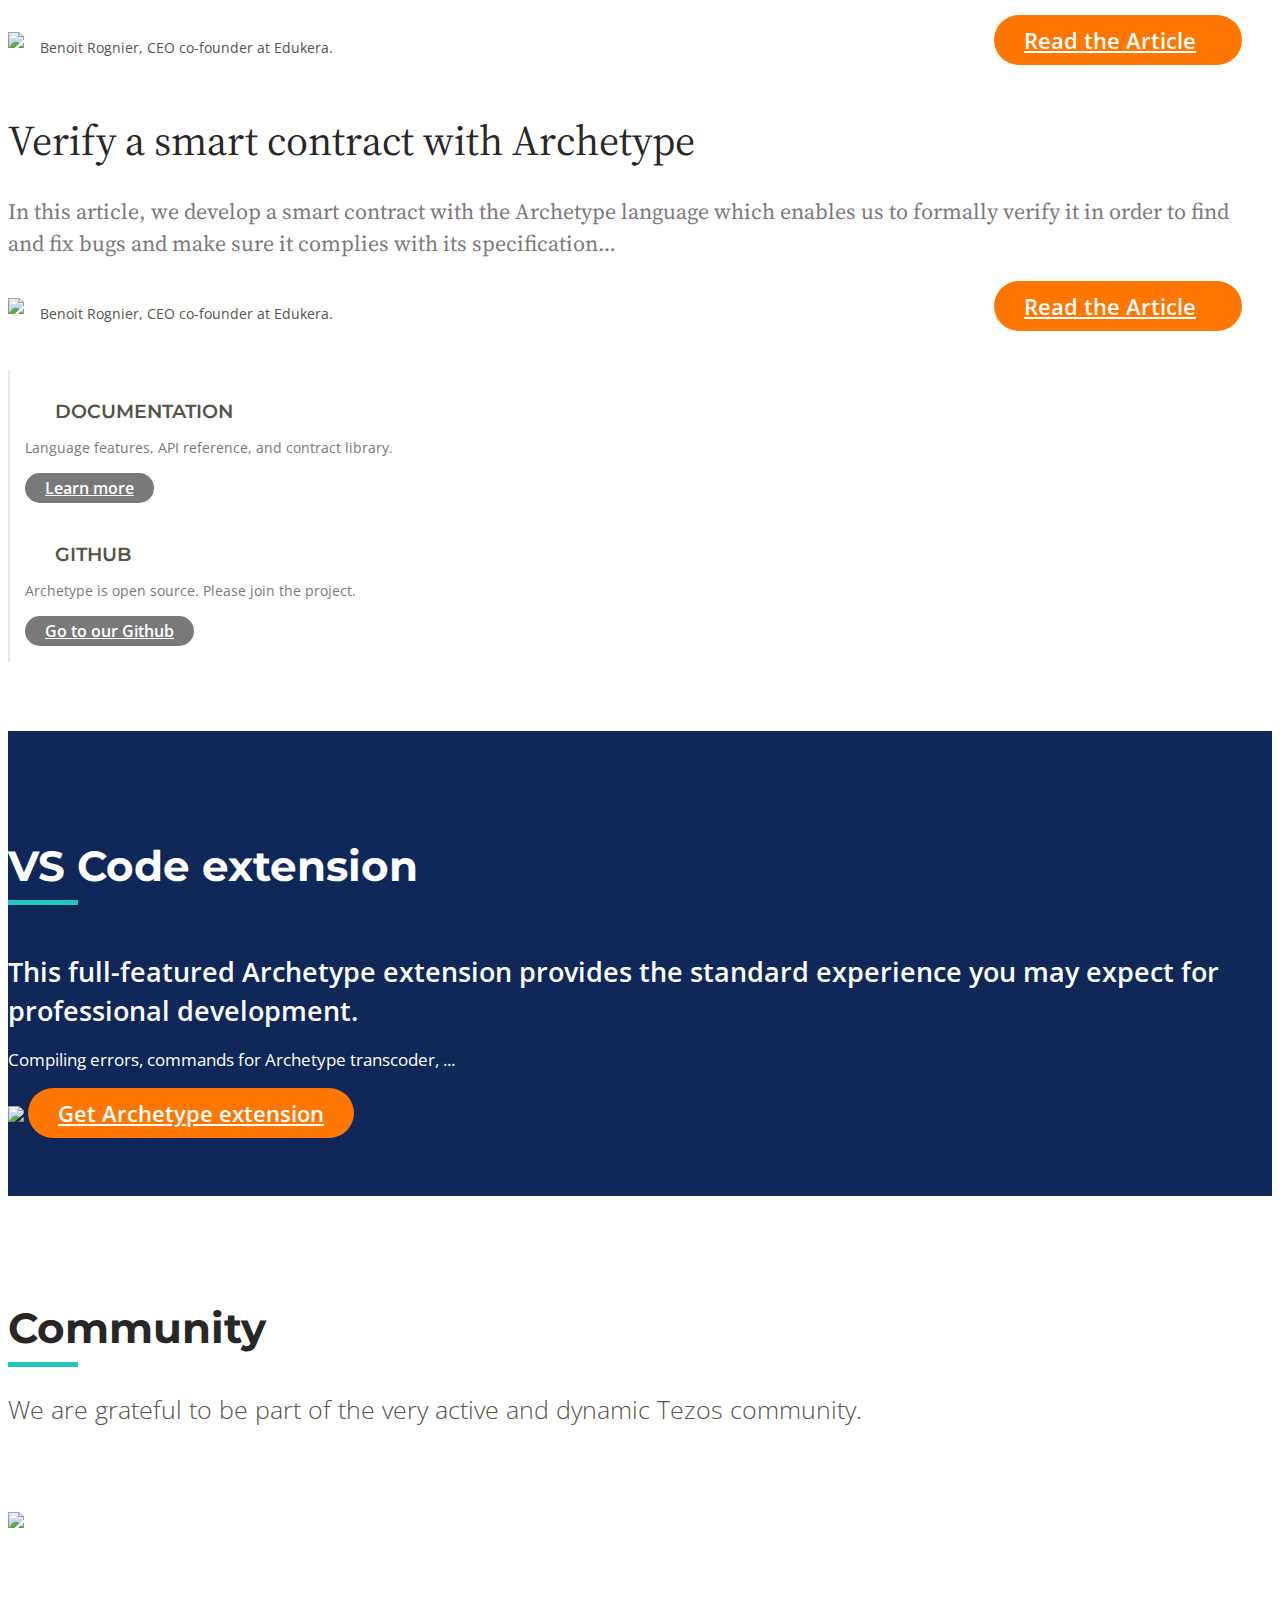
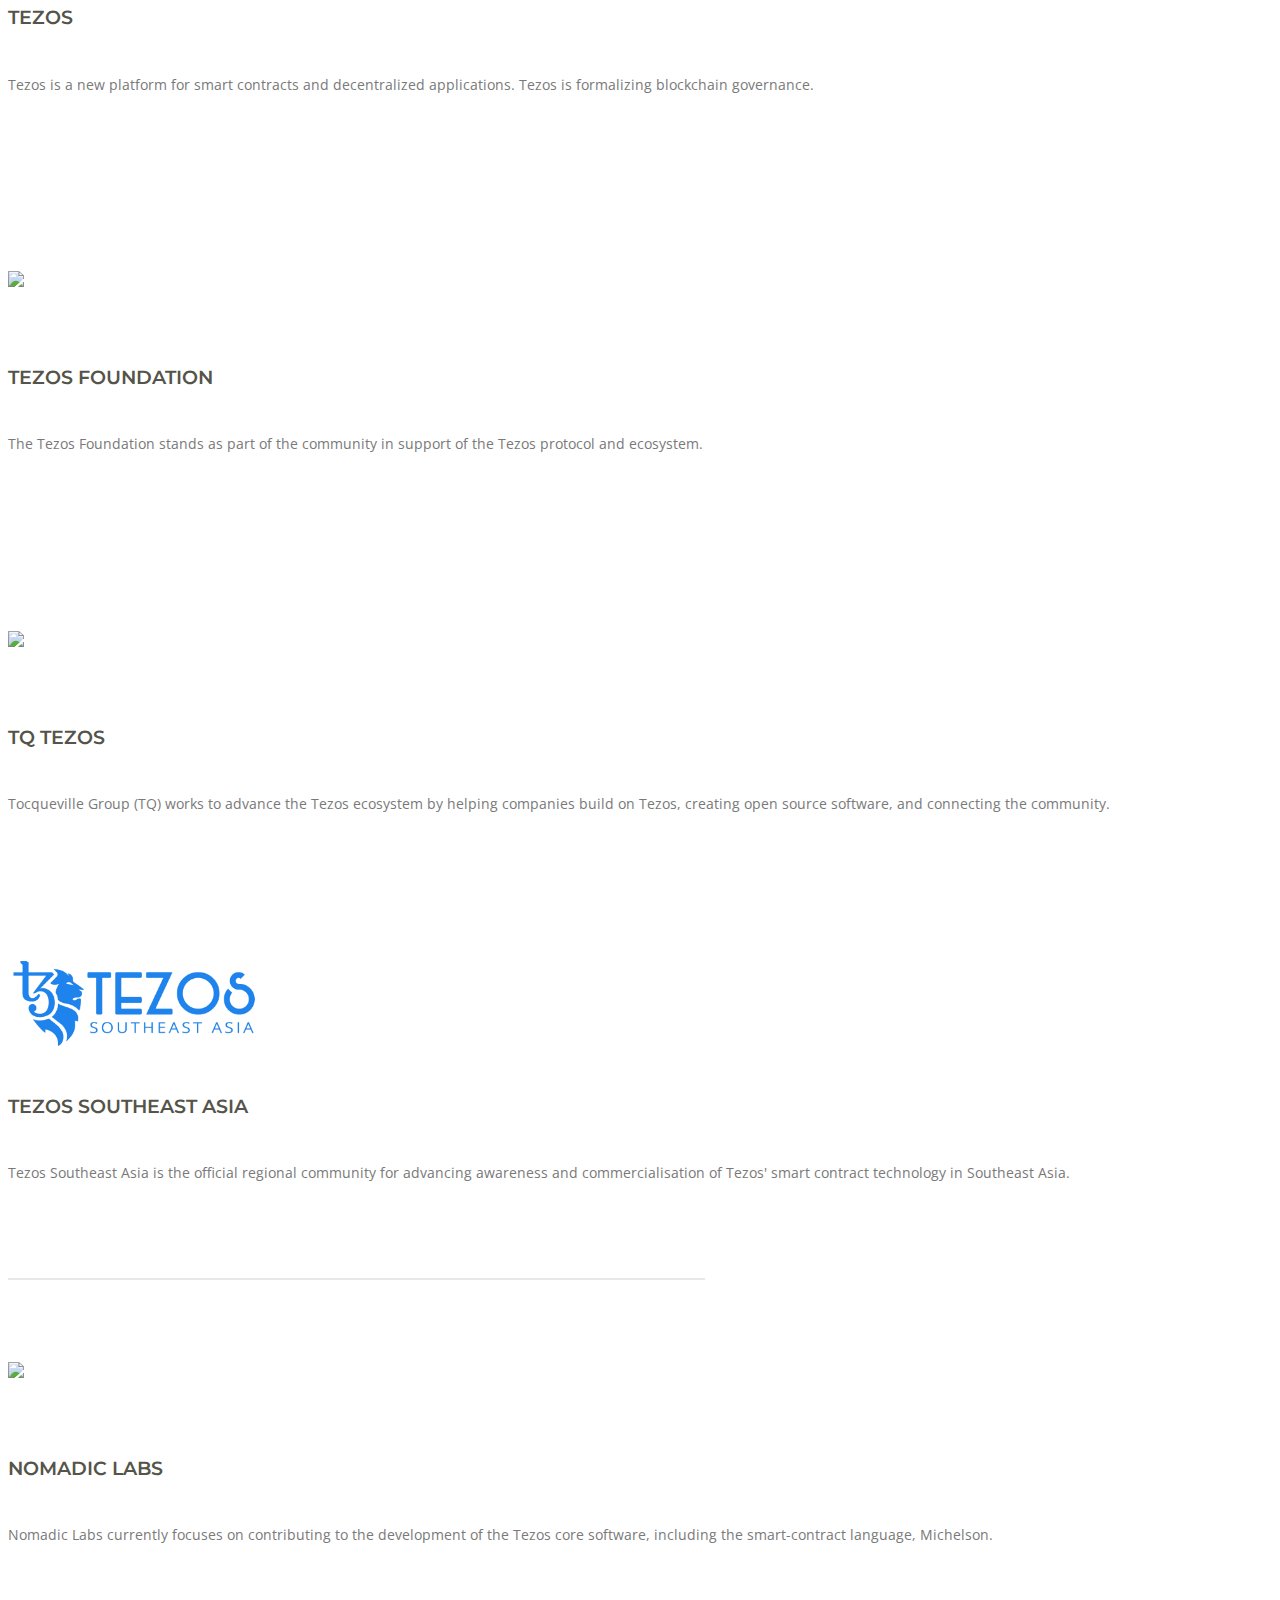
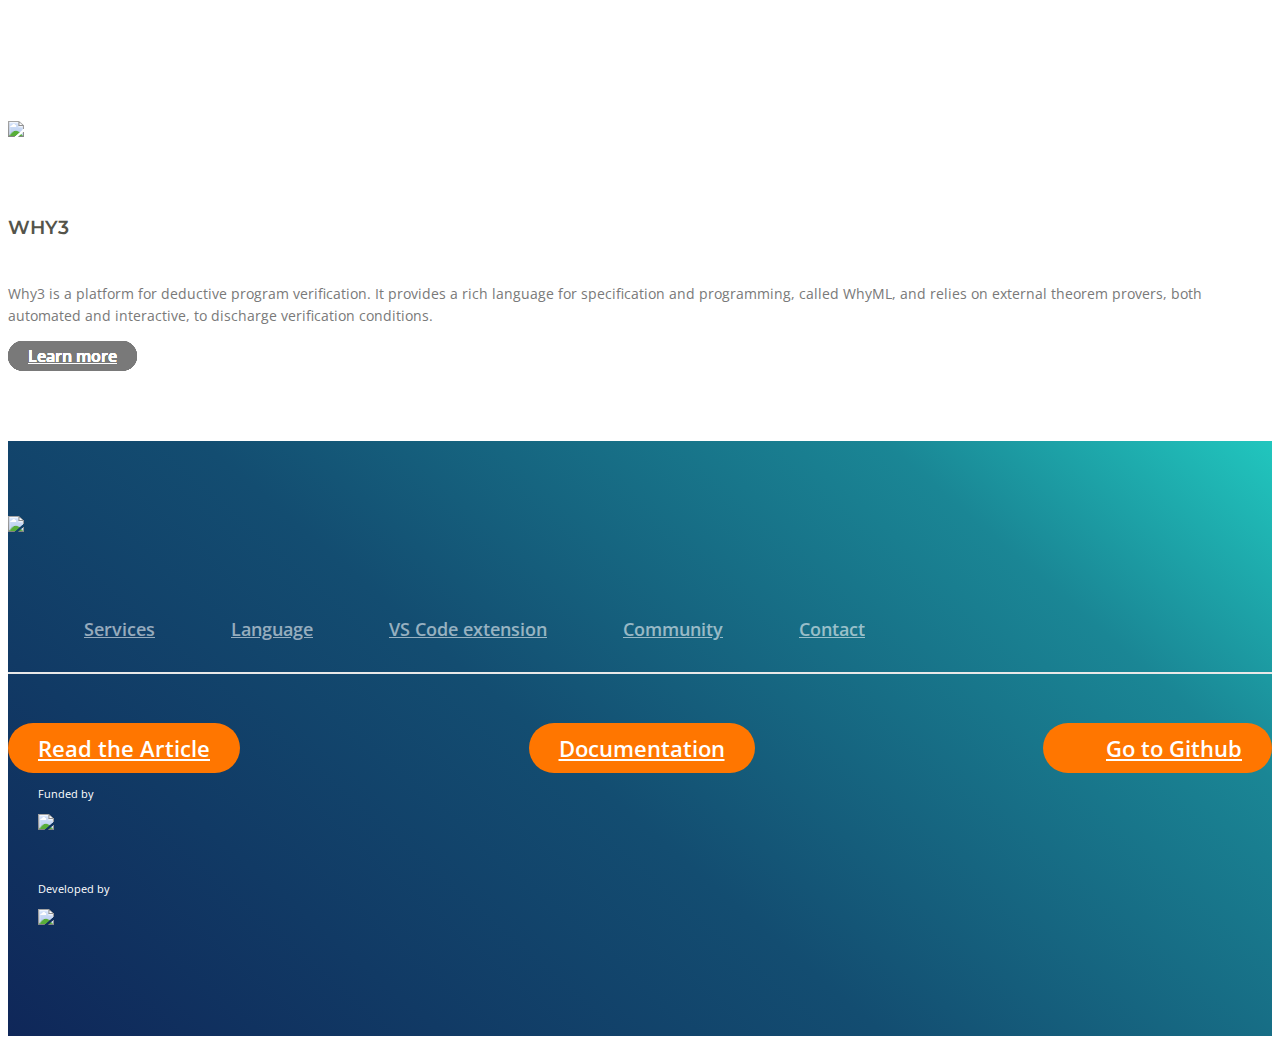
==== commit d68cd3a4: "change wording" ====
--- a/index.html
+++ b/index.html
@@ -10,8 +10,8 @@
     <meta charset="UTF-8">
     <meta name="viewport" content="width=device-width, initial-scale=1, shrink-to-fit=no">
     <meta name="description"
-        content="Archetype is a domain-specific language (DSL) to develop smart contracts on the Tezos blockchain, with a specific focus on contract security.">
-    <meta name="keywords" content="language smart-contract tezos verification dsl">
+        content="Archetype is a general purpose language to develop smart contracts on the Tezos blockchain, with a specific focus on contract security.">
+    <meta name="keywords" content="language smart-contract tezos verification">
 
     <meta http-equiv="expires" content="Tue, 01 Jan 1980 1:00:00 GMT">
 
@@ -92,8 +92,8 @@
                         <div class="col-sm-12 col-md-12 col-lg-6">
                             <div class="banner_info" data-aos="fade-right">
                                 <h1>Smart contracts Under Control</h1>
-                                <p>Archetype is a domain-specific language to develop Smart Contracts on the Tezos
-                                    blockchain, with all Michelson features, plus <i>exclusive features</i> (new types, state machine design, ...) to ease development, tests and formal verification.
+                                <p>Archetype is a general purpose language to develop Smart Contracts on the Tezos
+                                    blockchain, with <i>exclusive features</i> (new types, state machine design, ...) to ease development, tests and formal verification.
                                 </p>
                             </div>
                         </div>
